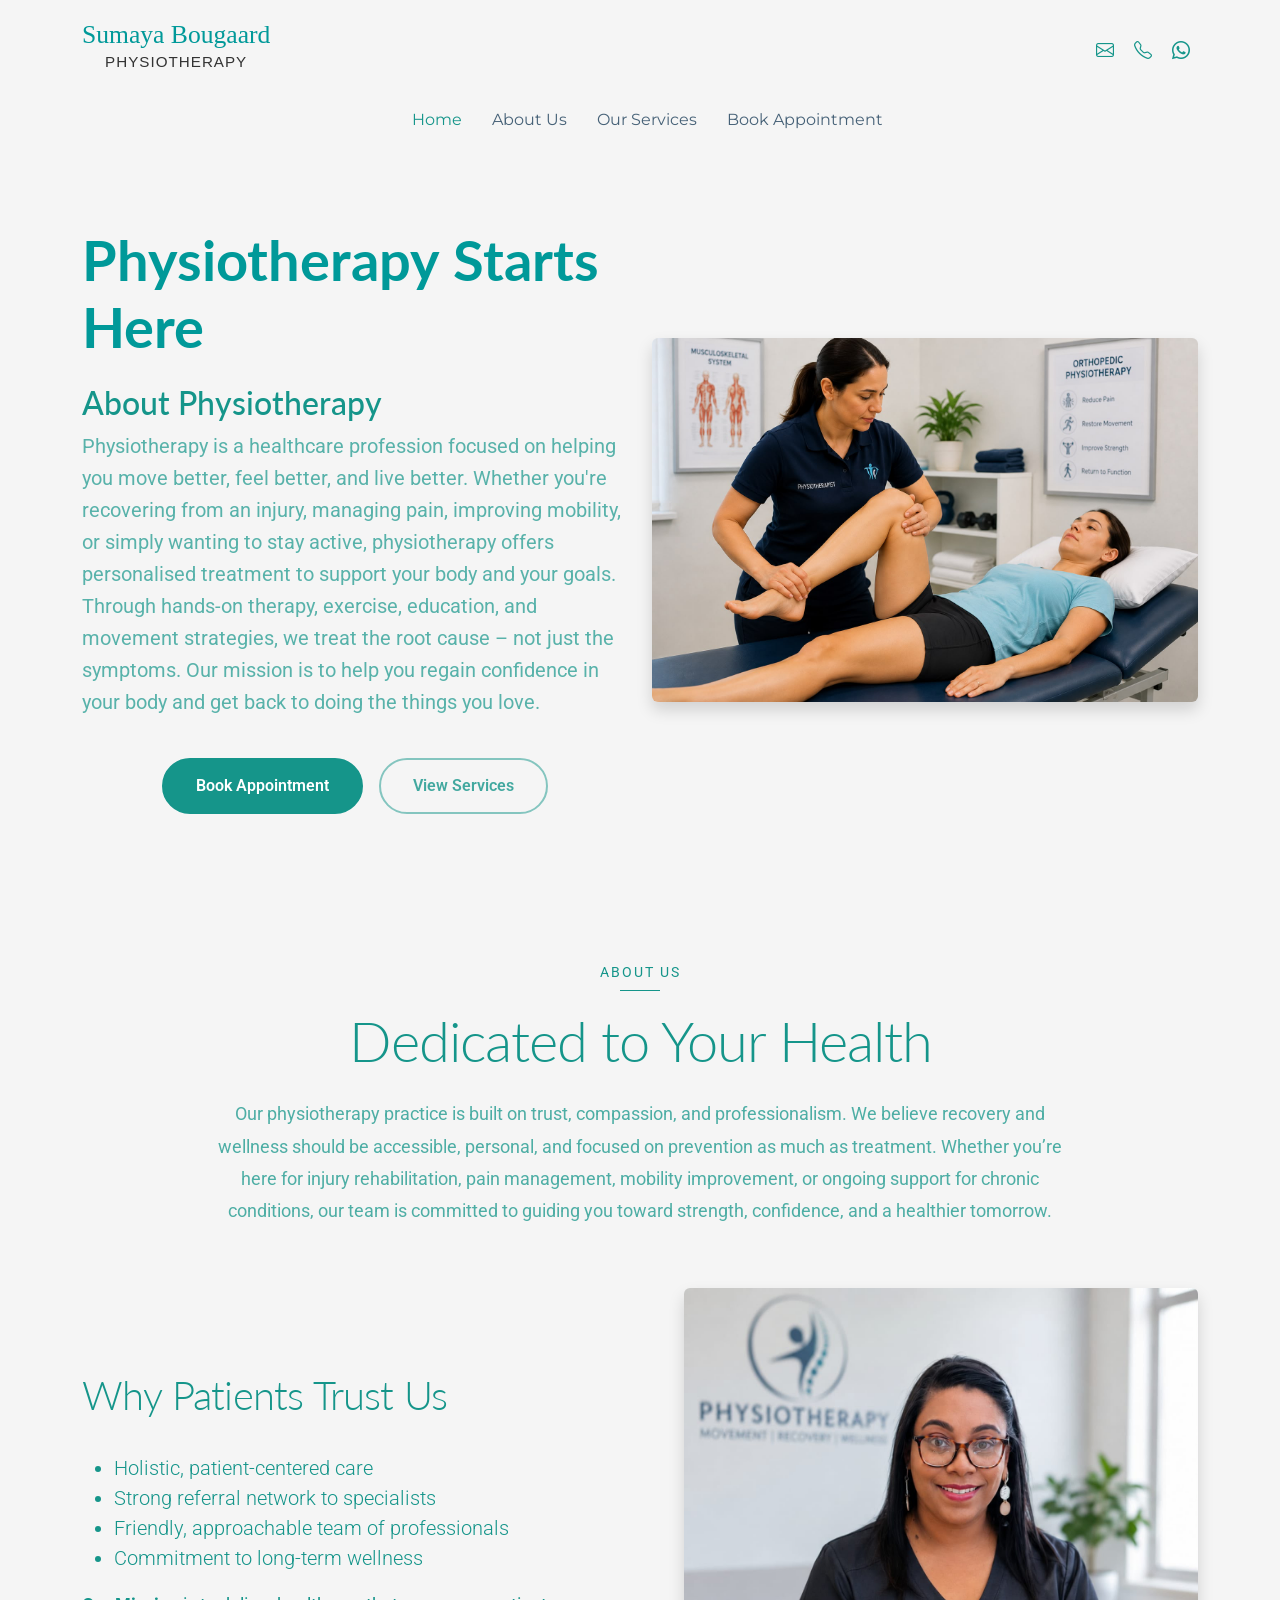
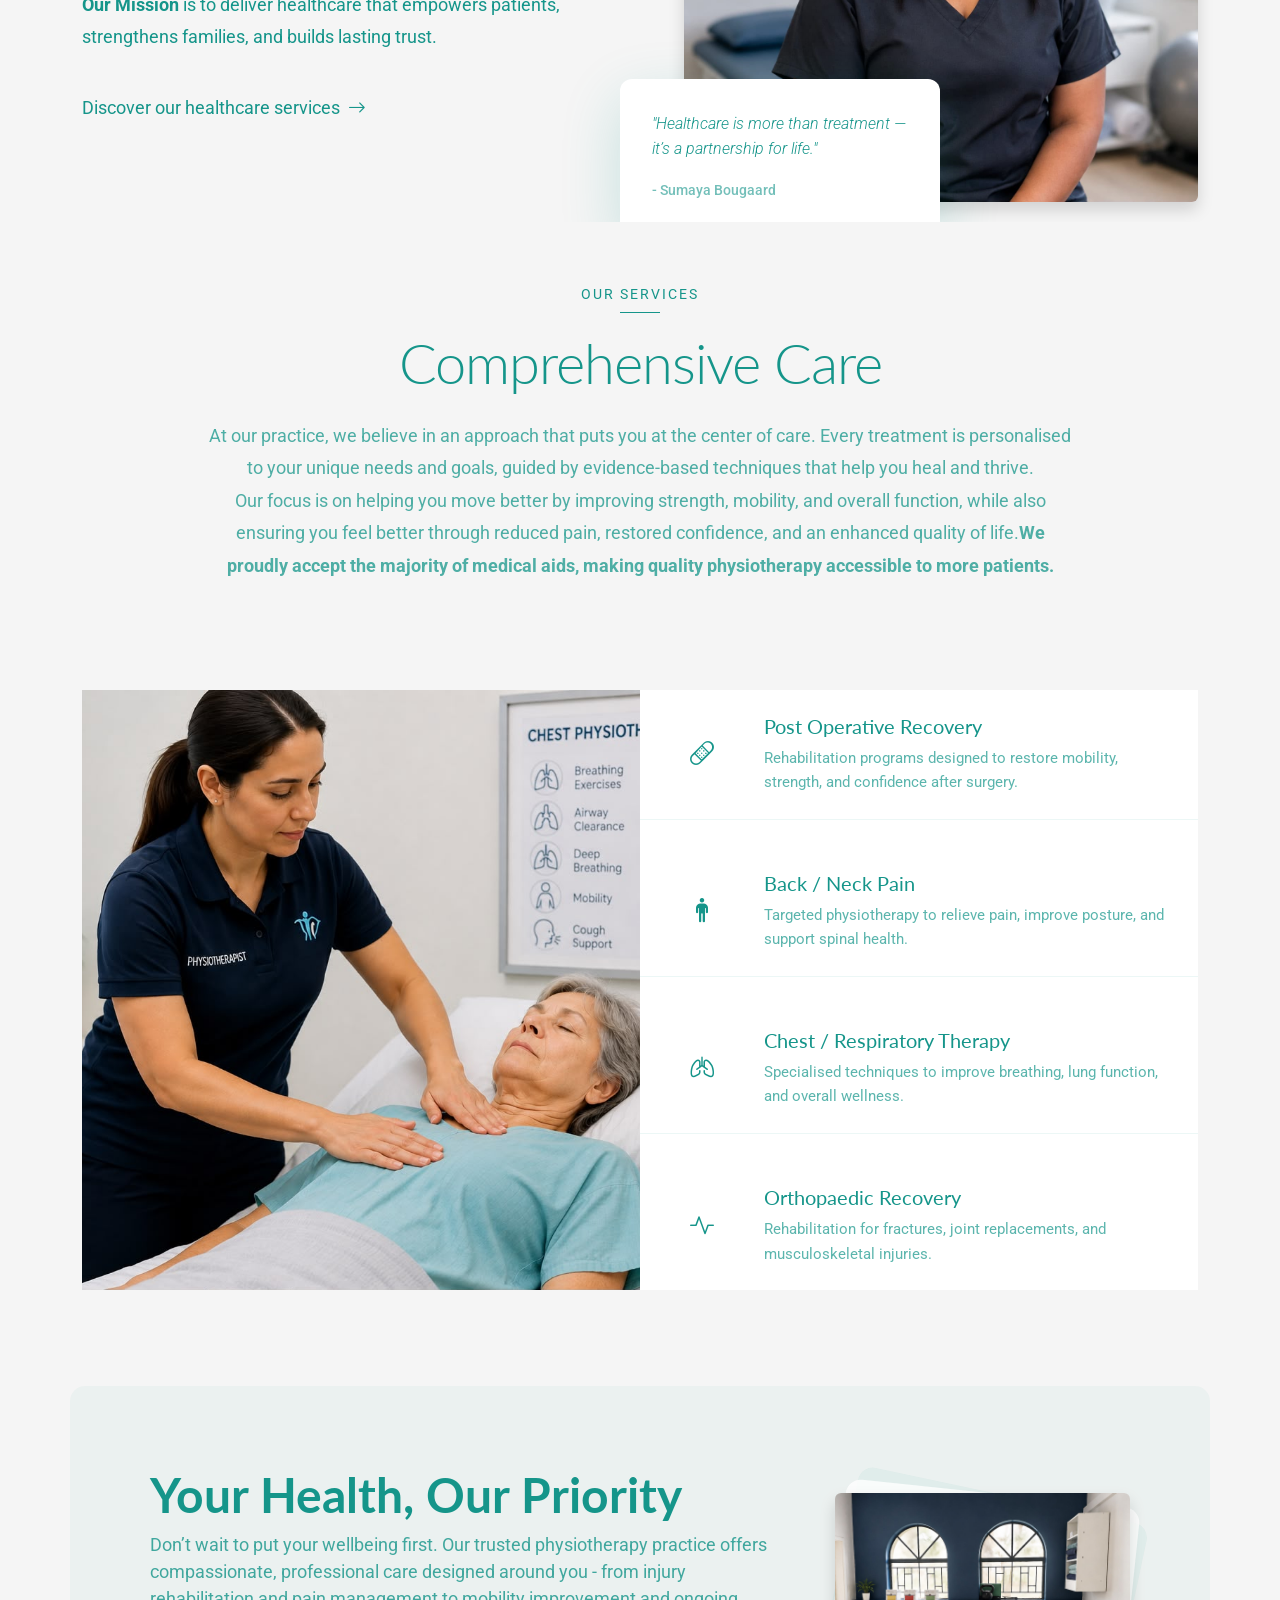
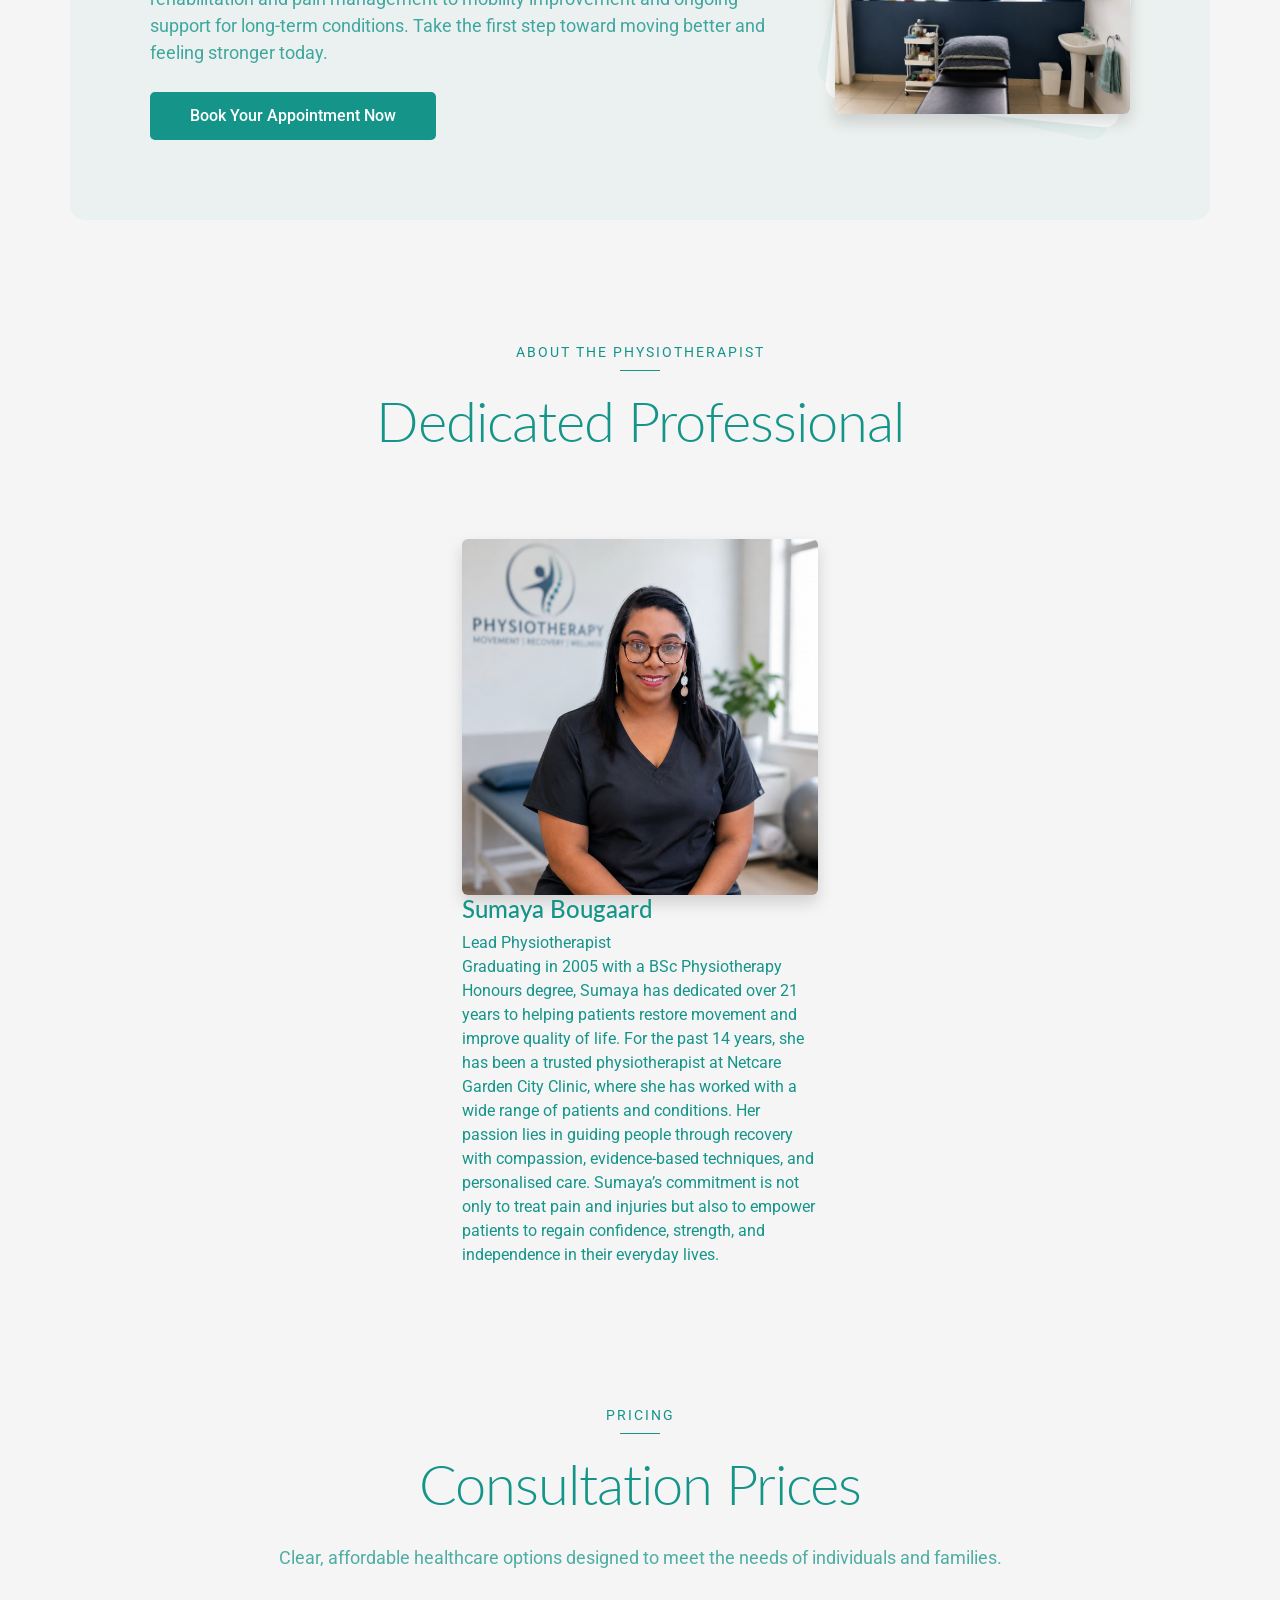
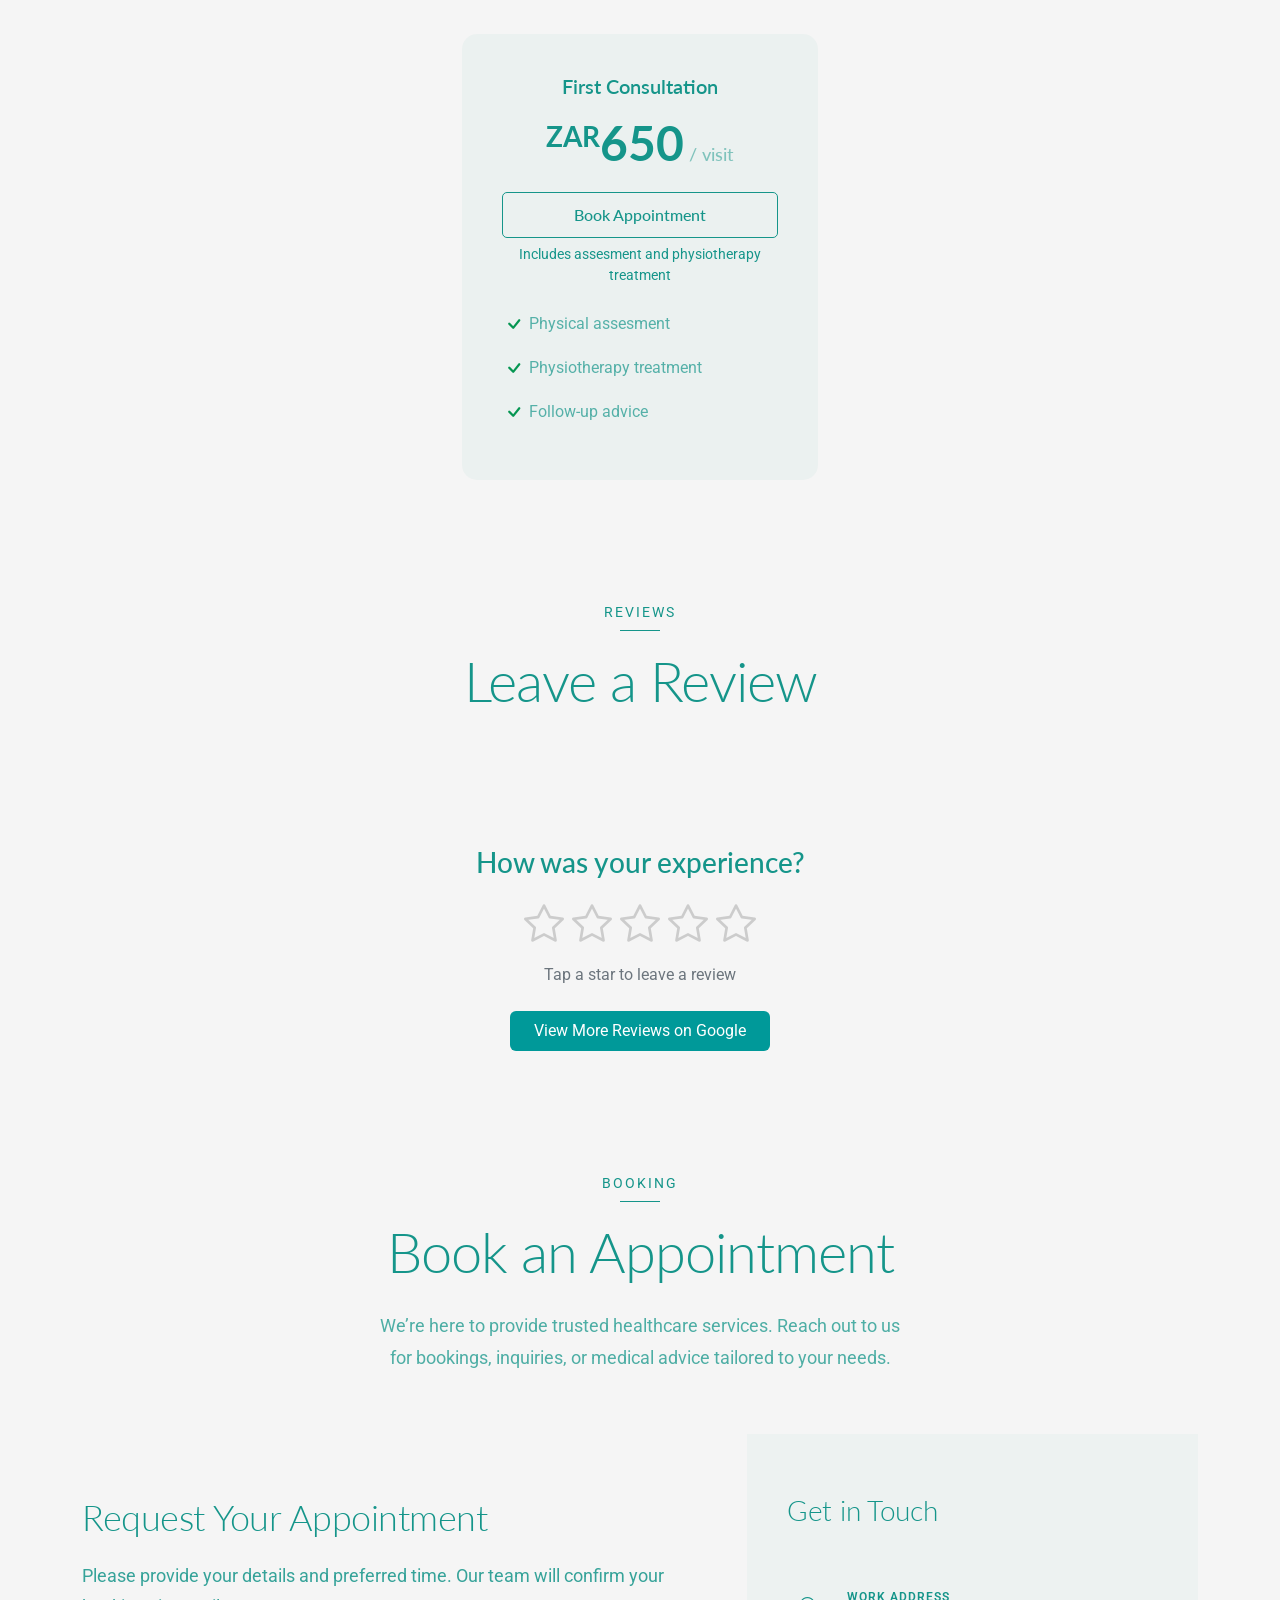
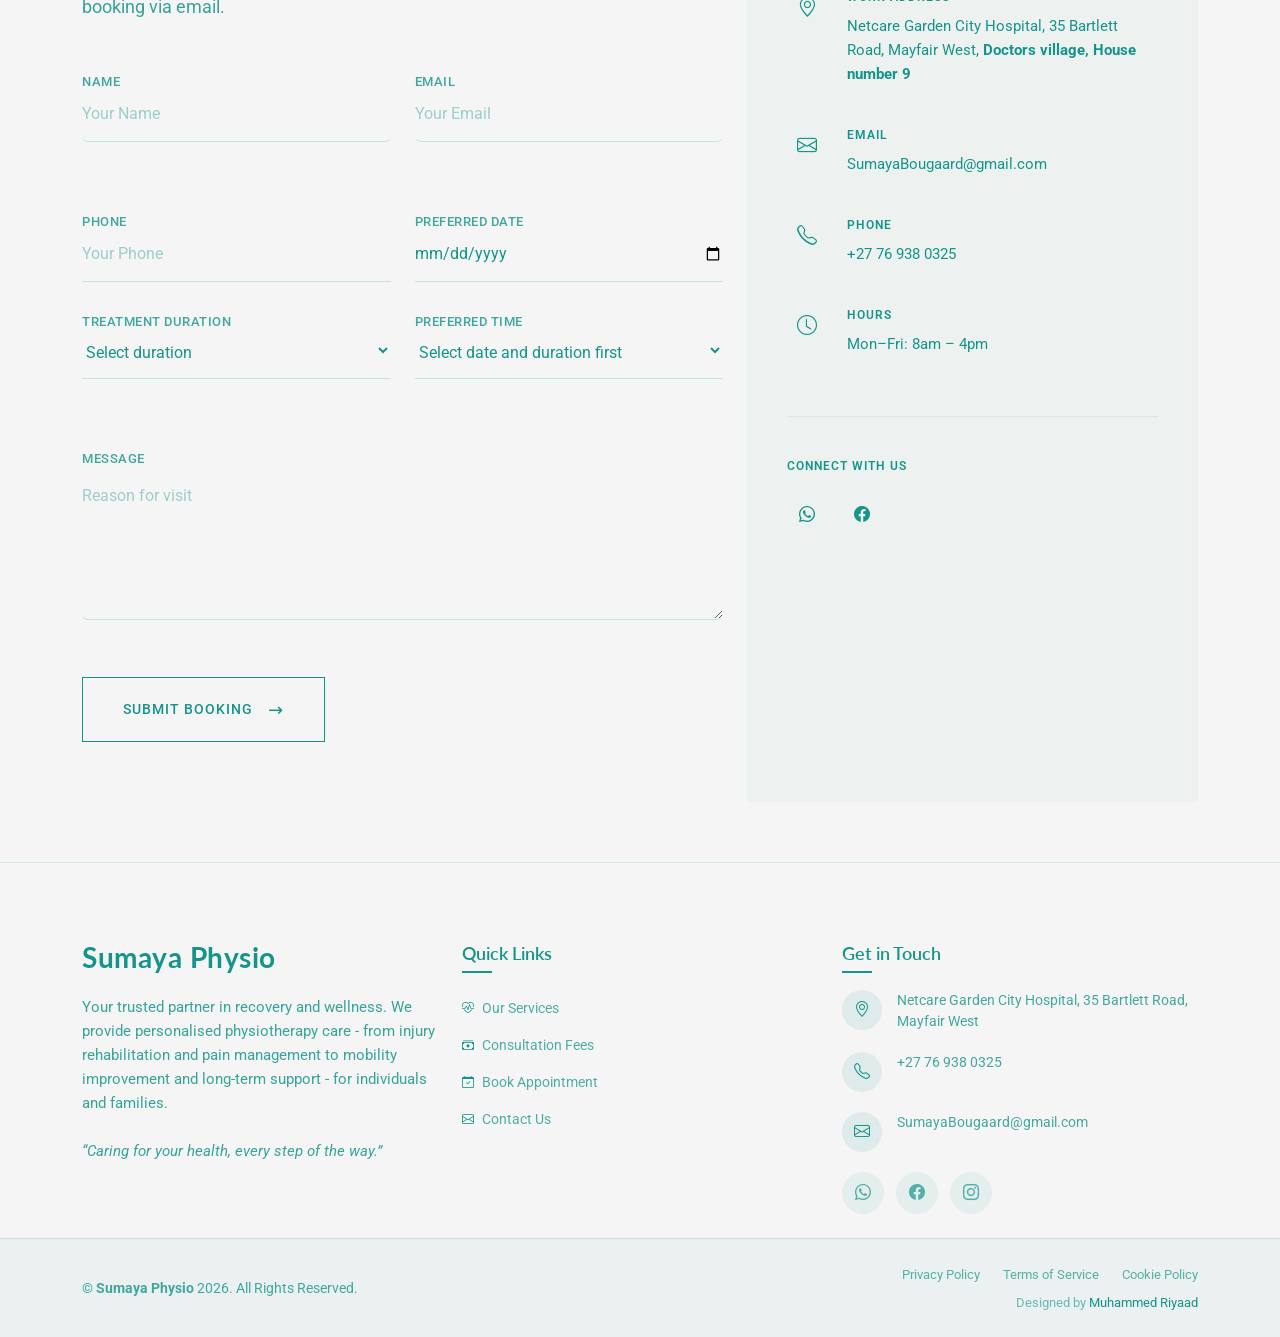
==== index.html @ f57acee6 "updates" ====
<!DOCTYPE html>
<html lang="en">

<head>
  <meta charset="utf-8">
  <meta content="width=device-width, initial-scale=1.0" name="viewport">
  <title>GP Web</title>
  <meta name="description" content="">
  <meta name="keywords" content="">

  <!-- Favicons -->
  <link href="assets/img/sumaya/logo.jpeg" rel="icon">
  <link href="assets/img/sumaya/logo.jpeg" rel="apple-touch-icon">
  <link rel="stylesheet" href="https://cdnjs.cloudflare.com/ajax/libs/font-awesome/5.15.4/css/all.min.css">


  <!-- Fonts -->
  <link href="https://fonts.googleapis.com" rel="preconnect">
  <link href="https://fonts.gstatic.com" rel="preconnect" crossorigin>
  <link href="https://fonts.googleapis.com/css2?family=Roboto:ital,wght@0,100;0,300;0,400;0,500;0,700;0,900;1,100;1,300;1,400;1,500;1,700;1,900&family=Montserrat:ital,wght@0,100;0,200;0,300;0,400;0,500;0,600;0,700;0,800;0,900;1,100;1,200;1,300;1,400;1,500;1,600;1,700;1,800;1,900&family=Lato:ital,wght@0,100;0,300;0,400;0,700;0,900;1,100;1,300;1,400;1,700;1,900&display=swap" rel="stylesheet">

  <!-- Vendor CSS Files -->
  <link href="assets/vendor/bootstrap/css/bootstrap.min.css" rel="stylesheet">
  <link href="assets/vendor/bootstrap-icons/bootstrap-icons.css" rel="stylesheet">
  <link href="assets/vendor/aos/aos.css" rel="stylesheet">
  <link href="assets/vendor/swiper/swiper-bundle.min.css" rel="stylesheet">
  <link href="assets/vendor/glightbox/css/glightbox.min.css" rel="stylesheet">

  <!-- Main CSS File -->
  <link href="assets/css/main.css" rel="stylesheet">

</head>

<body class="index-page">

<header id="header" class="header fixed-top">
  <div class="container-fluid container-xl position-relative">

    <div class="top-row d-flex align-items-center justify-content-between">
      <a href="index.html" class="logo d-flex align-items-center">
        <h1 class="sitename">
     <!-- Added logo text -->
    <div class="text-center mt-3">
      <h2 class="sumaya-name">Sumaya Bougaard</h2>
      <h3 class="sumaya-physio">PHYSIOTHERAPY</h3>
    </div>
</h1>

      </a>
	  
	 

      <div class="d-flex align-items-center">
        <div class="social-links">
          <!-- Replace with relevant GP practice links -->
          <a href="SumayaBougaard@gmail.com" class="email"><i class="bi bi-envelope"></i></a>
          <a href="tel:+27769380325" class="phone"><i class="bi bi-telephone"></i></a>
          <a href="https://wa.me/27769380325?text=Hi!%20I%20would%20like%20to%20book%20an%20appointment." 
             class="whatsapp" target="_blank">
            <i class="bi bi-whatsapp"></i>
          </a>
        </div>
      </div>
    </div>

  </div>

  <div class="nav-wrap">
    <div class="container d-flex justify-content-center position-relative">
      <nav id="navmenu" class="navmenu">
        <ul>
          <li><a href="#hero" class="active">Home</a></li>
          <li><a href="#about">About Us</a></li>
          <li><a href="#services">Our Services</a></li>
          <li><a href="#booking">Book Appointment</a></li>
        </ul>
        <i class="mobile-nav-toggle d-xl-none bi bi-list"></i>
      </nav>
    </div>
  </div>
</header>



  <main class="main">
    <!-- Hero Section -->
<section id="hero" class="hero section light-background">
  <div class="hero-bg">
    <div class="overlay"></div>
  </div>
  <div class="hero-content">
    <div class="container position-relative">
      <div class="row align-items-center">
        
        <!-- Left column: text -->
        <div class="col-lg-6 text-start" data-aos="fade-right" data-aos-delay="100">
          <h1 style="color: #009999">Physiotherapy Starts Here</h1>

          <!-- Mobile-only image, shown right after the heading -->
          <img src="assets/img/sumaya/lepo.jpg" alt="Doctor GP Illustration" class="img-fluid rounded shadow d-lg-none mb-3">

          <h2>About Physiotherapy</h2>
          <p>
            Physiotherapy is a healthcare profession focused on helping you move better, feel better, and live better.
            Whether you're recovering from an injury, managing pain, improving mobility, or simply wanting to stay active, physiotherapy offers personalised treatment to support your body and your goals.
            Through hands-on therapy, exercise, education, and movement strategies, we treat the root cause – not just the symptoms.
            Our mission is to help you regain confidence in your body and get back to doing the things you love.
          </p>
          <div class="hero-buttons mt-4">
            <a href="#booking" class="btn btn-primary">Book Appointment</a>
            <a href="#services" class="btn btn-outline">View Services</a>
          </div>
        </div>
        <!-- Right column: image/illustration (desktop only) -->
        <div class="col-lg-6 text-center d-none d-lg-block" data-aos="fade-left" data-aos-delay="200">
          <img src="assets/img/sumaya/lepo.jpg" alt="Doctor GP Illustration" class="img-fluid rounded shadow">
        </div> 	
      </div>
    </div>
  </div>
</section><!-- /Hero Section -->    <!-- About Section -->
<section id="about" class="about section">

  <!-- Section Title -->
  <div class="container section-title" data-aos="fade-up">
    <span class="subtitle">About Us</span>
    <h2>Dedicated to Your Health</h2>
    <p>
     Our physiotherapy practice is built on trust, compassion, and professionalism.  
We believe recovery and wellness should be accessible, personal, and focused on prevention as much as treatment. 
Whether you’re here for injury rehabilitation, pain management, mobility improvement, or ongoing support for chronic conditions, 
our team is committed to guiding you toward strength, confidence, and a healthier tomorrow.
    </p>
  </div><!-- End Section Title -->

  <div class="container" data-aos="fade-up" data-aos-delay="100">
    <div class="row align-items-center">

      <!-- Left column: content -->
      <div class="col-lg-6" data-aos="fade-right" data-aos-delay="200">
        <div class="content">
          <h2>Why Patients Trust Us</h2>
          <ul class="lead">
            <li>Holistic, patient‑centered care</li>
            <li>Strong referral network to specialists</li>
            <li>Friendly, approachable team of professionals</li>
            <li>Commitment to long‑term wellness</li>
          </ul>
          <p><strong>Our Mission</strong> is to deliver healthcare that empowers patients, strengthens families, and builds lasting trust.</p>
          
          

          <div class="cta-wrapper">
            <a href="#services" class="btn-link">
              Discover our healthcare services
              <i class="bi bi-arrow-right"></i>
            </a>
          </div>
        </div>
      </div>

      <!-- Right column: image/illustration -->
      <div class="col-lg-6" data-aos="fade-left" data-aos-delay="300">
        <div class="image-wrapper">
          <img src="assets/img/sumaya/pic_1.jpeg" alt="Our Medical Team" class="img-fluid rounded shadow">

          <div class="floating-element">
            <div class="quote-content">
              <blockquote>
                "Healthcare is more than treatment — it’s a partnership for life."
              </blockquote>
              <cite>- Sumaya Bougaard</cite>
            </div>
          </div>
        </div>
      </div>

    </div>
  </div>

</section><!-- /About Section -->

    <!-- Services Section -->
<section id="services" class="services section">

   <!-- Section Title -->
  <div class="container section-title" data-aos="fade-up">
    <span class="subtitle">Our Services</span>
    <h2>Comprehensive Care</h2>
    <p>At our practice, we believe in an approach that puts you at the center of care. Every treatment is personalised to your unique needs and goals, guided by evidence‑based techniques that
	help you heal and thrive. Our focus is on helping you move better by improving strength, 
	mobility, and overall function, while also ensuring you feel better through reduced pain, restored confidence, and an enhanced quality of life.<strong>We proudly accept the majority of medical aids, making quality physiotherapy accessible to more patients.</strong></p>
  </div><!-- End Section Title -->

<div class="container" data-aos="fade-up" data-aos-delay="100">

  <div class="services-showcase mt-5">
    <div class="row g-0">
      <!-- Left image -->
      <div class="col-lg-6">
        <div class="featured-service" data-aos="fade-right" data-aos-delay="200">
          <div class="service-image">
            <img src="assets/img/sumaya/pic_5.jpg" alt="Physiotherapy Service" class="img-fluid">
          </div>
        </div>
      </div>

      <!-- Right services list -->
      <div class="col-lg-6">
        <div class="services-list">

          <!-- Post Operative Recovery -->
          <div class="service-item" data-aos="fade-left" data-aos-delay="100">
            <div class="service-icon">
              <i class="bi bi-bandaid"></i>
            </div>
            <div class="service-content">
              <h4>Post Operative Recovery</h4>
              <p>Rehabilitation programs designed to restore mobility, strength, and confidence after surgery.</p>
            </div>
          </div>

          <!-- Back / Neck Pain -->
          <div class="service-item" data-aos="fade-left" data-aos-delay="200">
            <div class="service-icon">
              <i class="bi bi-person-standing"></i>
            </div>
            <div class="service-content">
              <h4>Back / Neck Pain</h4>
              <p>Targeted physiotherapy to relieve pain, improve posture, and support spinal health.</p>
            </div>
          </div>

          <!-- Chest / Respiratory Therapy -->
          <div class="service-item" data-aos="fade-left" data-aos-delay="300">
            <div class="service-icon">
              <i class="bi bi-lungs"></i>
            </div>
            <div class="service-content">
              <h4>Chest / Respiratory Therapy</h4>
              <p>Specialised techniques to improve breathing, lung function, and overall wellness.</p>
            </div>
          </div>

          <!-- Orthopaedic Recovery -->
          <div class="service-item" data-aos="fade-left" data-aos-delay="400">
            <div class="service-icon">
              <!-- Fallback if bi-bone is missing -->
              <i class="bi bi-activity"></i>
            </div>
            <div class="service-content">
              <h4>Orthopaedic Recovery</h4>
              <p>Rehabilitation for fractures, joint replacements, and musculoskeletal injuries.</p>
            </div>
          </div>

        </div>
      </div>
    </div>
  </div>

</div>



	<!-- Call To Action Section -->
<section id="call-to-action" class="call-to-action section">

  <div class="container" data-aos="zoom-out">

    <div class="row g-5">

      <!-- Text Content -->
      <div class="col-lg-8 col-md-6 content d-flex flex-column justify-content-center order-last order-md-first">
        <h3>Your Health, Our Priority</h3>
        <p>
Don’t wait to put your wellbeing first.  
Our trusted physiotherapy practice offers compassionate, professional care designed around you - from injury rehabilitation and pain management to
 mobility improvement and ongoing support for long‑term conditions.
 Take the first step toward moving better and feeling stronger today.        </p>
        <a class="cta-btn align-self-start btn btn-primary btn-lg" href="#booking">
          Book Your Appointment Now
        </a>
      </div>

      <!-- Image -->
      <div class="col-lg-4 col-md-6 order-first order-md-last d-flex align-items-center">
        <div class="img">
          <img src="assets/img/sumaya/pic_3.jpeg" alt="Doctor GP Consultation" class="img-fluid rounded shadow">
        </div>
      </div>

    </div>

  </div>

</section><!-- /Call To Action Section -->




</section><!-- /Services Section -->




<section id="team" class="team section">

  <div class="container section-title" data-aos="fade-up">
    <span class="subtitle">About the Physiotherapist</span>
    <h2>Dedicated Professional</h2>
    <p>
    </p>
  </div><!-- End Section Title -->

  <div class="container" data-aos="fade-up" data-aos-delay="100">
    <div class="row justify-content-center">

      <!-- Team Member -->
      <div class="col-lg-4 col-md-6 d-flex align-items-stretch">
        <div class="member" data-aos="fade-up" data-aos-delay="200">
          <div class="member-img">
            <img src="assets/img/sumaya/pic_1.jpeg" alt="Team Member" class="img-fluid rounded shadow">
          </div>
          <div class="member-info">
            <h4>Sumaya Bougaard</h4>
            <span>Lead Physiotherapist</span>
            <p>
Graduating in 2005 with a BSc Physiotherapy Honours degree, Sumaya has dedicated over 21 years to helping patients restore movement and improve 
quality of life. For the past 14 years, she has been a trusted physiotherapist at Netcare Garden City Clinic, where she has worked with a wide
 range of patients and conditions. Her passion lies in guiding people through recovery with compassion, evidence‑based techniques, and personalised care.
 Sumaya’s commitment is not only to treat pain and 
injuries but also to empower patients to regain confidence, strength, and independence in their everyday lives.            </p>
          </div>
        </div>
      </div><!-- End Team Member -->
	  
	 
    </div>
  </div>

</section><!-- /Team Section -->




    <!-- Pricing Section -->
<section id="pricing" class="pricing section">

  <!-- Section Title -->
  <div class="container section-title" data-aos="fade-up">
    <span class="subtitle">Pricing</span>
    <h2>Consultation Prices</h2>
    <p>Clear, affordable healthcare options designed to meet the needs of individuals and families.</p>
  </div><!-- End Section Title -->

  <div class="container">
   <div class="row gy-4 justify-content-center">

  <!-- General Consultation -->
  <div class="col-lg-4" data-aos="zoom-in" data-aos-delay="100">
    <div class="pricing-item text-center">
      <h3>First Consultation</h3>
      <p class="description"></p>
      <h4><sup>ZAR</sup>650<span> / visit</span></h4>
      <a href="#booking" class="cta-btn">Book Appointment</a>
      <p class="text-center small">Includes assesment and physiotherapy treatment</p>
      <ul class="list-unstyled">
        <li><i class="bi bi-check"></i> Physical assesment</li>
        <li><i class="bi bi-check"></i> Physiotherapy treatment</li>
        <li><i class="bi bi-check"></i> Follow‑up advice</li>
      </ul>
    </div>
  </div><!-- End Pricing Item -->

</div>

  </div>
</section><!-- /Pricing Section -->



<section id="reviews" class="reviews section light-background">
  <div class="container" data-aos="fade-up">

    <div class="container section-title" data-aos="fade-up">
      <span class="subtitle">Reviews</span>
      <h2>Leave a Review</h2>
    </div>

    

    <!-- Star-rating review gate -->
    <div class="review-gate text-center mt-5" id="reviewGate">
      <h3 class="mb-3">How was your experience?</h3>
      <div class="star-rating" id="starRating">
        <i class="bi bi-star" data-value="1"></i>
        <i class="bi bi-star" data-value="2"></i>
        <i class="bi bi-star" data-value="3"></i>
        <i class="bi bi-star" data-value="4"></i>
        <i class="bi bi-star" data-value="5"></i>
      </div>
      <p class="text-secondary mt-2" id="ratingHint">Tap a star to leave a review</p>
    </div>

    <!-- Shown for 1-3 stars: private feedback instead of public Google post -->
    <div class="private-feedback mt-4" id="privateFeedback" style="display:none;">
      <div class="row justify-content-center">
        <div class="col-md-6">
          <p class="text-center mb-3">Sorry to hear that. Please tell us what went wrong so we can make it right:</p>
          <form id="feedbackForm">
            <textarea class="form-control mb-3" rows="4" placeholder="Your feedback..." required></textarea>
            <input type="email" class="form-control mb-3" placeholder="Your email (optional)">
            <div class="text-center">
              <button type="submit" class="btn btn-primary px-4 py-2" style="background-color:#009999; border:none;">
                Send Feedback
              </button>
            </div>
          </form>
        </div>
      </div>
    </div>

    <div class="text-center mt-4">
      <a href="https://g.page/r/CervTDgbBLhAEBM/review" target="_blank" id="googleReviewBtn" class="btn btn-primary px-4 py-2" style="background-color:#009999; border:none;">
        View More Reviews on Google
      </a>
    </div>

  </div>
</section>


    <!-- Contact Section -->
<section id="booking" class="contact section">
  <!-- Section Title -->
  <div class="container section-title" data-aos="fade-up">
    <span class="subtitle">Booking</span>
    <h2>Book an Appointment</h2>
    <p>We’re here to provide trusted healthcare services. Reach out to us for bookings, inquiries, or medical advice tailored to your needs.</p>
  </div><!-- End Section Title -->

  <div class="container" data-aos="fade-up" data-aos-delay="100">
    <div class="row align-items-stretch">
      
      <!-- Contact Form -->
      <div class="col-lg-7 order-lg-1 order-1" data-aos="fade-right" data-aos-delay="200">
        <div class="contact-form-container">
          <div class="form-intro">
            <h2>Request Your Appointment</h2>
            <p>Please provide your details and preferred time. Our team will confirm your booking via email.</p>
          </div>

          <form id="bookingForm" class="php-email-form contact-form">
            <!-- Redirect back to page with success flag -->
            <!-- Honeypot + Captcha -->
			

            <div class="row">
              <div class="col-md-6">
                <div class="form-field">
                  <input type="text" name="name" class="form-input" id="userName" placeholder="Your Name" required>
                  <label for="userName" class="field-label">Name</label>
                </div>
              </div>
              <div class="col-md-6">
                <div class="form-field">
                  <input type="email" name="email" class="form-input" id="userEmail" placeholder="Your Email" required>
                  <label for="userEmail" class="field-label">Email</label>
                </div>
              </div>
            </div>

            <div class="row">
              <div class="col-md-6">
                <div class="form-field">
                  <input type="tel" name="phone" class="form-input" id="userPhone" placeholder="Your Phone">
                  <label for="userPhone" class="field-label">Phone</label>
                </div>
              </div>
             <div class="col-md-6">
  <div class="form-field">
    <input type="date" name="preferred_date" class="form-input" id="preferredDate" required>
    <label for="preferredDate" class="field-label">Preferred Date</label>
  </div>
</div>

<div class="col-md-6">
  <div class="form-field">
    <select name="duration" class="form-input" id="treatmentDuration" required>
      <option value="" disabled selected>Select duration</option>
      <option value="45">45 minutes</option>

    </select>
    <label for="treatmentDuration" class="field-label">Treatment Duration</label>
  </div>
</div>

<div class="col-md-6">
  <div class="form-field">
    <select name="preferred_time" class="form-input" id="preferredTime" required disabled>
      <option value="" disabled selected>Select date and duration first</option>
      <option value="08:00">08:00 AM</option>
      <option value="09:00">09:00 AM</option>
      <option value="10:00">10:00 AM</option>
      <option value="11:00">11:00 AM</option>
      <option value="12:00">12:00 PM</option>
      <option value="13:00">01:00 PM</option>
      <option value="14:00">02:00 PM</option>
      <option value="15:00">03:00 PM</option>
      <option value="16:00">04:00 PM</option>
    </select>
    <label for="preferredTime" class="field-label">Preferred Time</label>
  </div>
</div>
            </div>

            <div class="form-field message-field">
              <textarea name="message" class="form-input message-input" id="userMessage" rows="5" placeholder="Reason for visit" required></textarea>
              <label for="userMessage" class="field-label">Message</label>
            </div>

            <!-- Feedback Messages -->
            <div class="my-3">
              <div class="loading">Loading</div>
              <div class="error-message">Something went wrong, please try again.</div>
              <div class="sent-message">Your booking request has been sent! We'll email you once it's confirmed.</div>
            </div>

            <!-- Submit Button -->
            <button type="submit" class="send-button">
              Submit Booking <span class="button-arrow">→</span>
            </button>
          </form>
        
		</div>
      </div>

      <!-- Contact Sidebar -->
      <div class="col-lg-5 order-lg-2 order-2" data-aos="fade-left" data-aos-delay="300">
        <div class="contact-sidebar">
          <div class="contact-header">
            <h3>Get in Touch</h3>
          </div>

          <div class="contact-methods">
		  
            <a href="https://www.google.com/maps/search/?api=1&query=Netcare+Garden+City+Hospital,+35+Bartlett+Road,+Mayfair+West" 
   target="_blank" 
   class="contact-method" 
   data-aos="fade-in" 
   data-aos-delay="350">
  <div class="contact-icon"><i class="bi bi-geo-alt"></i></div>
  <div class="contact-details">
    <span class="method-label">Work Address</span>
    <p>Netcare Garden City Hospital, 35 Bartlett Road, Mayfair West,<strong> Doctors village, House number 9</strong></p>
  </div>
</a>

			
			

			

            <a href="SumayaBougaard@gmail.com" class="contact-method-email" data-aos="fade-in" data-aos-delay="400">
  <div class="contact-icon"><i class="bi bi-envelope"></i></div>
  <div class="contact-details">
    <span class="method-label">Email</span>
    <p>SumayaBougaard@gmail.com</p>
  </div>
</a>


            <a href="tel:+27769380325" class="contact-method" data-aos="fade-in" data-aos-delay="450">
  <div class="contact-icon"><i class="bi bi-telephone"></i></div>
  <div class="contact-details">
    <span class="method-label">Phone</span>
    <p>+27 76 938 0325</p>
  </div>
</a>


            <div class="contact-method" data-aos="fade-in" data-aos-delay="500">
              <div class="contact-icon"><i class="bi bi-clock"></i></div>
              <div class="contact-details">
                <span class="method-label">Hours</span>
                <p>Mon–Fri: 8am – 4pm</p>
              </div>
            </div>
          </div>

          <div class="connect-section" data-aos="fade-up" data-aos-delay="550">
            <span class="connect-label">Connect with us</span>
            <div class="social-links">
              <a href="https://wa.me/27769380325?text=Hi!%20I%20would%20like%20to%20book%20an%20appointment." target="_blank" class="social-link">
                <i class="bi bi-whatsapp"></i>
              </a>
              <a href="https://www.facebook.com/yourclinic" class="social-link">
                <i class="bi bi-facebook"></i>
              </a>
            </div>
          </div>
        </div>
      </div>

    </div>
  </div>
</section><!-- /Contact Section -->

</main>

<footer id="footer" class="footer light-background">

  <div class="container">
    <div class="row gy-5">

      <!-- Clinic Overview -->
      <div class="col-lg-4">
        <div class="footer-content">
          <a href="index.html" class="logo d-flex align-items-center mb-4">
            <span class="sitename">Sumaya Physio</span>
          </a>
          <p class="mb-4">
Your trusted partner in recovery and wellness.  
We provide personalised physiotherapy care - from injury rehabilitation and pain management to mobility improvement and long‑term support - for individuals and families.          </p>
          <div class="footer-tagline mt-3">
            <p><em>“Caring for your health, every step of the way.”</em></p>
          </div>
        </div>
      </div>

      <!-- Quick Links -->
      <div class="col-lg-4">
        <div class="footer-links">
          <h4>Quick Links</h4>
          <ul>
            <li><a href="#services"><i class="bi bi-heart-pulse"></i> Our Services</a></li>
            <li><a href="#pricing"><i class="bi bi-cash-stack"></i> Consultation Fees</a></li>
            <li><a href="#booking"><i class="bi bi-calendar-check"></i> Book Appointment</a></li>
            <li><a href="SumayaBougaard@gmail.com" class="email"><i class="bi bi-envelope"></i> Contact Us</a></li>
          </ul>
        </div>
      </div>

      <!-- Contact Info -->
      <div class="col-lg-4">
        <div class="footer-contact">
          <h4>Get in Touch</h4>
          <a href="https://www.google.com/maps/search/?api=1&query=Netcare+Garden+City+Hospital,+35+Bartlett+Road,+Mayfair+West" 
   target="_blank" 
   class="contact-item" 
   data-aos="fade-in" 
   data-aos-delay="350">
  <div class="contact-icon"><i class="bi bi-geo-alt"></i></div>
  <div class="contact-info">
    <p>Netcare Garden City Hospital, 35 Bartlett Road, Mayfair West</p>
  </div>
</a>



          <a href="tel:+27769380325" class="contact-item" data-aos="fade-in" data-aos-delay="450">
  <div class="contact-icon"><i class="bi bi-telephone"></i></div>
  <div class="contact-info"><p>+27 76 938 0325</p></div>
</a>

          <a href="SumayaBougaard@gmail.com" class="contact-item-email">
            <div class="contact-icon"><i class="bi bi-envelope"></i></div>
            <div class="contact-info"><p>SumayaBougaard@gmail.com</p></div>
          </a>
          <div class="social-links mt-3">
            <a href="https://wa.me/27769380325?text=Hi!%20I%20would%20like%20to%20book%20an%20appointment." target="_blank"><i class="bi bi-whatsapp"></i></a>
            <a href="https://www.facebook.com/doctor-gp" target="_blank"><i class="bi bi-facebook"></i></a>
            <a href="https://www.instagram.com/doctor-gp" target="_blank"><i class="bi bi-instagram"></i></a>
          </div>
        </div>
      </div>

    </div>
  </div>

  <!-- Footer Bottom -->
  <div class="footer-bottom mt-4">
    <div class="container">
      <div class="row align-items-center">
        <div class="col-lg-6 text-start">
          <div class="copyright">
            <p>© <strong>Sumaya Physio</strong> 2026. All Rights Reserved.</p>
          </div>
        </div>
        <div class="col-lg-6 text-end">
          <div class="footer-bottom-links">
            <a href="#">Privacy Policy</a>
            <a href="#">Terms of Service</a>
            <a href="#">Cookie Policy</a>
          </div>
          <div class="credits mt-2">
            Designed by <a href="https://moeriyaad.github.io/MoeRiyaad_Portfolio/index.html">Muhammed Riyaad</a>
          </div>
        </div>
      </div>
    </div>
  </div>

</footer><!-- /Footer -->

 <script>
 //grey out booked options
async function checkAvailability() {
  const selectedDate = document.getElementById("preferredDate").value;
  const durationValue = document.getElementById("treatmentDuration").value;
  const timeSelect = document.getElementById("preferredTime");
  const APPS_SCRIPT_URL = "https://script.google.com/macros/s/AKfycbyRDJTd5WxjEblAewnCu9n2CcniI9_uhuT_2rGxKsD2daAtnIVnMpQMHo9ZXv93dR4utA/exec";

  if (!selectedDate || !durationValue) {
    timeSelect.disabled = true;
    return;
  }

  const duration = parseInt(durationValue);

  // Lock the dropdown and show a loading state while we fetch
  timeSelect.disabled = true;
  const originalFirstOption = timeSelect.options[0];
  const loadingText = originalFirstOption.textContent;
  originalFirstOption.textContent = "Checking availability...";

  Array.from(timeSelect.options).forEach(opt => {
    opt.disabled = false;
    opt.textContent = opt.textContent.replace(" (Booked)", "");
  });

  try {
    const res = await fetch(`${APPS_SCRIPT_URL}?date=${selectedDate}`);
    const data = await res.json();
    const ranges = data.bookedRanges || [];

    Array.from(timeSelect.options).forEach(opt => {
      if (!opt.value) return;
      const slotStart = toMinutes(opt.value);
      const slotEnd = slotStart + duration;

      const overlaps = ranges.some(r => {
        const bookedStart = toMinutes(r.start);
        const bookedEnd = toMinutes(r.end);
        return slotStart < bookedEnd && slotEnd > bookedStart;
      });

      if (overlaps) {
        opt.disabled = true;
        opt.textContent += " (Booked)";
      }
    });
  } catch (err) {
    console.warn("Could not check availability:", err);
  } finally {
    originalFirstOption.textContent = loadingText; // restore placeholder text
    timeSelect.disabled = false; // unlock now that we know the real state
  }
}

function toMinutes(hhmm) {
  const [h, m] = hhmm.split(":").map(Number);
  return h * 60 + m;
}

document.getElementById("preferredDate").addEventListener("change", checkAvailability);
document.getElementById("treatmentDuration").addEventListener("change", checkAvailability);


 //google calendar
document.getElementById("bookingForm").addEventListener("submit", async function (e) {
  e.preventDefault();
  const form = this;
  const loadingEl = form.querySelector(".loading");
  const errorEl = form.querySelector(".error-message");
  const sentEl = form.querySelector(".sent-message");
  const submitBtn = form.querySelector(".send-button");

  [loadingEl, errorEl, sentEl].forEach(el => el.style.setProperty("display", "none", "important"));
  loadingEl.style.setProperty("display", "block", "important");
  submitBtn.disabled = true;

  const payload = {
    name: form.querySelector("[name=name]").value,
    email: form.querySelector("[name=email]").value,
    phone: form.querySelector("[name=phone]").value,
    date: form.querySelector("[name=preferred_date]").value,
    time: form.querySelector("[name=preferred_time]").value,
    duration: form.querySelector("[name=duration]").value,
    notes: form.querySelector("[name=message]").value
  };

  // PASTE your correct, current Web app deployment URL here
  const APPS_SCRIPT_URL = "https://script.google.com/macros/s/AKfycbyRDJTd5WxjEblAewnCu9n2CcniI9_uhuT_2rGxKsD2daAtnIVnMpQMHo9ZXv93dR4utA/exec";

  try {
    await fetch(APPS_SCRIPT_URL, {
      method: "POST",
      mode: "no-cors",
      body: JSON.stringify(payload),
      headers: { "Content-Type": "text/plain" }
    });

    loadingEl.style.setProperty("display", "none", "important");
    sentEl.style.setProperty("display", "block", "important");
    form.reset();
  } catch (err) {
    loadingEl.style.setProperty("display", "none", "important");
    errorEl.style.setProperty("display", "block", "important");
  } finally {
    submitBtn.disabled = false;
  }
});

 
 
document.addEventListener("DOMContentLoaded", function() {
  const form = document.querySelector(".php-email-form");
  const loading = form.querySelector(".loading");
  const errorMessage = form.querySelector(".error-message");
  const sentMessage = form.querySelector(".sent-message");

  form.addEventListener("submit", function() {
    loading.classList.add("d-block");
  });

  // After redirect back from FormSubmit
  const params = new URLSearchParams(window.location.search);
  if (params.has("success")) {
    loading.classList.remove("d-block");
    sentMessage.classList.add("d-block");
  }
  if (params.has("error")) {
    loading.classList.remove("d-block");
    errorMessage.classList.add("d-block");
  }
});
</script>

 <a href="#" id="scroll-top" class="scroll-top d-flex align-items-center justify-content-center"><i class="bi bi-arrow-up-short"></i></a>

  <!-- Preloader -->
  <div id="preloader"></div>

  <!-- Vendor JS Files -->
  <script src="assets/vendor/bootstrap/js/bootstrap.bundle.min.js"></script>
  <script src="assets/vendor/aos/aos.js"></script>
  <script src="assets/vendor/purecounter/purecounter_vanilla.js"></script>
  <script src="assets/vendor/swiper/swiper-bundle.min.js"></script>
  <script src="assets/vendor/imagesloaded/imagesloaded.pkgd.min.js"></script>
  <script src="assets/vendor/isotope-layout/isotope.pkgd.min.js"></script>
  <script src="assets/vendor/glightbox/js/glightbox.min.js"></script>

  <!-- Main JS File -->
  <script src="assets/js/main.js"></script>

</body>

</html>
---- assets/css/main.css ----
/**
* Template Name: Doctor GP Theme
* Updated: Aug 2026
* Author: Muhammed Riyaad
*/

/*--------------------------------------------------------------
# Font & Color Variables
--------------------------------------------------------------*/
/* Chrome, Edge, Safari */
::-webkit-scrollbar {
  width: 8px;               /* scrollbar width */
}

::-webkit-scrollbar-track {
  background: #f1f1f1;       /* track color */
  border-radius: 4px;
}

::-webkit-scrollbar-thumb {
  background: #009999;       /* thumb color */
  border-radius: 4px;
}

::-webkit-scrollbar-thumb:hover {
  background: #007777;       /* hover effect */
}

/* Firefox */
* {
  scrollbar-width: thin;     /* "auto" or "thin" */
  scrollbar-color: #009999 #f1f1f1; /* thumb color, track color */
}

/* Mobile scrollbar styling */
@media (max-width: 768px) {
  /* Chrome, Edge, Safari (WebKit) */
  ::-webkit-scrollbar {
    width: 6px;              /* thinner scrollbar for mobile */
    height: 6px;             /* horizontal scrollbar height */
  }

  ::-webkit-scrollbar-track {
    background: transparent; /* keep it clean */
  }

  ::-webkit-scrollbar-thumb {
    background: var(--accent-color); /* match your theme */
    border-radius: 4px;
  }

  ::-webkit-scrollbar-thumb:hover {
    background: var(--nav-color);    /* subtle hover effect */
  }

  /* Firefox (mobile + desktop) */
  * {
    scrollbar-width: thin;
    scrollbar-color: var(--accent-color) transparent;
  }
}

.member-img img {
  transition: transform 0.4s ease;
}

.member-img:hover img {
  animation: zoomPulse 0.8s forwards;
}

@keyframes zoomPulse {
  0% { transform: scale(1); }
  50% { transform: scale(1.08); }
  100% { transform: scale(1); }
}


:root {
  --default-font: "Roboto", system-ui, -apple-system, "Segoe UI", Roboto, "Helvetica Neue", Arial, sans-serif;
  --heading-font: "Lato", sans-serif;
  --nav-font: "Montserrat", sans-serif;
}

/* Global Colors */
:root { 
  --background-color: #f5f5f5; /* clean clinical background */
  --default-color: #15958a;    /* dark navy text */
  --heading-color: #15958a;    /* medical blue headings */
  --accent-color: #15958a;     /* primary medical blue */
  --surface-color: #ffffff;    /* white cards/sections */
  --contrast-color: #ffffff;   /* text on blue buttons */
}

/* Nav Menu Colors */
:root {
  --nav-color: rgba(26, 60, 87, 0.8);
  --nav-hover-color: #15958a; /* health green hover */
  --nav-mobile-background-color: #ffffff;
  --nav-dropdown-background-color: #ffffff;
  --nav-dropdown-color: #1a3c57;
  --nav-dropdown-hover-color: #2a9df4;
}

/* Background Presets */
.light-background {
  --background-color: #f5f5f5;
  --surface-color: #ffffff;
}

.dark-background {
  --background-color: #1a3c57;
  --default-color: #ffffff;
  --heading-color: #15958a;
  --surface-color: #2a9df4;
  --contrast-color: #ffffff;
}

/* Smooth scroll */
:root {
  scroll-behavior: smooth;
}

/* Default header background */
.header {
  background-color: #ffffff; /* white background */
  transition: background-color 0.3s ease;
}

/* When scrolling down */
.header.scrolled {
  background-color: #f5f5f5; /* light grey or soft tone */
}

/* Logo text styling */
.sumaya-name {
  font-family: 'Brush Script MT', cursive;
  color: #009999;
  font-size: 36px;
  margin-bottom: 0;
}
.sumaya-physio {
  font-family: 'Helvetica', sans-serif;
  color: #333;
  font-size: 20px;
  letter-spacing: 2px;
  margin-top: 0;
}


/*--------------------------------------------------------------
# General Styling & Shared Classes
--------------------------------------------------------------*/
body {
  color: var(--default-color);
  background-color: var(--background-color);
  font-family: var(--default-font);
}

a {
  color: var(--accent-color);
  text-decoration: none;
  transition: 0.3s;
}

a:hover {
  color: #4caf50;
  text-decoration: none;
}

h1, h2, h3, h4, h5, h6 {
  color: var(--heading-color);
  font-family: var(--heading-font);
}

/*--------------------------------------------------------------
# Buttons
--------------------------------------------------------------*/
.btn-primary {
  background-color: #2a9df4;
  color: #fff;
  border: none;
  border-radius: 6px;
}

.btn-primary:hover {
  background-color: #4caf50;
}

.btn-outline {
  border: 2px solid #2a9df4;
  color: #1a3c57;
}

.btn-outline:hover {
  border-color: #4caf50;
  color: #4caf50;
}

/*--------------------------------------------------------------
# Forms
--------------------------------------------------------------*/
input[type=text],
input[type=email],
textarea {
  border: 1px solid #ccc;
  border-radius: 6px;
  padding: 10px;
  font-size: 16px;
  color: #1a3c57;
  background-color: #fff;
}

input:focus, textarea:focus {
  border-color: #2a9df4;
  outline: none;
  box-shadow: 0 0 5px rgba(42, 157, 244, 0.4);
}

::placeholder {
  color: #999;
}

/*--------------------------------------------------------------
# Hero Section
--------------------------------------------------------------*/
.hero {
  padding: 120px 0 60px 0;
  min-height: 100vh;
  display: flex;
  align-items: center;
  position: relative;
}

.hero .video-overlay {
  background: rgba(42, 157, 244, 0.3); /* soft medical blue overlay */
}

.hero h1 {
  color: #2a9df4;
  font-weight: 700;
}

.hero p {
  color: #1a3c57;
}

/* Default desktop/tablet layout stays side by side */
.hero .row {
  display: flex;
  flex-wrap: wrap;
}


/*--------------------------------------------------------------
# About Section
--------------------------------------------------------------*/
.about {
  background-color: #f5f5f5;
}

.about .stats-wrapper .stat-item .number {
  color: #2a9df4;
}

.about .stats-wrapper .stat-item .plus {
  color: #4caf50;
}

/*--------------------------------------------------------------
# Footer
--------------------------------------------------------------*/
.footer {
  background: #1a3c57;
  color: #fff;
  padding: 60px 20px;
}

.footer a {
  color: #2a9df4;
}

.footer a:hover {
  color: #4caf50;
}

.footer .footer-bottom {
  background-color: #2a9df4;
  padding: 20px;
}

.footer .footer-tagline {
  font-style: italic;
  color: #e0e0e0;
}
/* PHP Email Form Messages
------------------------------*/
.php-email-form .error-message {
  display: none;
  background: #df1529;
  color: #ffffff;
  text-align: left;
  padding: 15px;
  margin-bottom: 24px;
  font-weight: 600;
}

.php-email-form .sent-message {
  display: none;
  color: #ffffff;
  background: #059652;
  text-align: center;
  padding: 15px;
  margin-bottom: 24px;
  font-weight: 600;
}

.php-email-form .loading {
  display: none;
  background: var(--surface-color);
  text-align: center;
  padding: 15px;
  margin-bottom: 24px;
}

.php-email-form .loading:before {
  content: "";
  display: inline-block;
  border-radius: 50%;
  width: 24px;
  height: 24px;
  margin: 0 10px -6px 0;
  border: 3px solid var(--accent-color);
  border-top-color: var(--surface-color);
  animation: php-email-form-loading 1s linear infinite;
}

@keyframes php-email-form-loading {
  0% {
    transform: rotate(0deg);
  }

  100% {
    transform: rotate(360deg);
  }
}

/*--------------------------------------------------------------
# Global Header
--------------------------------------------------------------*/
.header {
  --background-color: rgba(255, 255, 255, 0);
  --default-color: #ffffff;
  --heading-color: #ffffff;
  color: var(--default-color);
  background-color: var(--background-color);
  transition: all 0.5s;
  z-index: 997;
  padding: 20px 0 0 0;
}

.header .top-row {
  padding-bottom: 10px;
}

.header .top-row .logo {
  text-decoration: none;
}

.header .top-row .logo img {
  max-height: 40px;
  margin-right: 10px;
}

.header .top-row .logo .sitename img {
  /* 1. Enlarge the image */
  width: 65px;  /* Adjust this to your preferred size */
  height: 65px; /* Keeping width and height the same makes it a perfect square */
  
  /* 2. Create the rounded square look */
  border-radius: 12px; /* Adjust this: higher = rounder, lower = sharper */
  
  /* 3. Make sure the image fills the square properly */
  object-fit: cover;
  
  /* Optional: keeps the logo crisp */
  display: block; 
}

.header .social-links a {
  color: "f5f5f5";
  padding: 0 8px;
  display: inline-block;
  font-size: 18px;
  transition: 0.3s;
}

.header .social-links a:hover {
  color: var(--accent-color);
}

@media (max-width: 1200px) {
  .header .social-links {
    padding-right: 40px;
  }
  
   header.header {
    flex-direction: column;   /* stack logo + icons vertically */
    align-items: center;
    text-align: center;
  }

  header.header .sitename {
    font-size: 1.25rem;       /* smaller logo text */
    margin-bottom: 0.5rem;    /* space below logo */
  }

  header.header .social-links {
    margin-bottom: 1rem;      /* breathing room below icons */
    justify-content: center;
  }

  .page-heading {
    font-size: 1.4rem;        /* shrink heading for mobile */
    line-height: 1.3;
    margin-top: 1rem;         /* clear space above heading */
    text-align: center;
  }


.header .nav-wrap {
  background-color: color-mix(in srgb, var(--default-color), transparent 92%);
  margin-top: -20px;
  display: flex;
  justify-content: center;
}

.header .mobile-nav-toggle {
  position: fixed;
  top: 20px;
  right: 5px;
}
}

/* Global Header on Scroll
------------------------------*/
.scrolled .header {
  --background-color: rgba(250, 250, 250, 0.85);
}

/*--------------------------------------------------------------
# Navigation Menu
--------------------------------------------------------------*/
/* Navmenu - Desktop */
@media (min-width: 1200px) {
  .navmenu {
    padding: 0;
  }

  .navmenu ul {
    margin: 0;
    padding: 0;
    display: flex;
    list-style: none;
    align-items: center;
  }

  .navmenu li {
    position: relative;
  }

  .navmenu a,
  .navmenu a:focus {
    color: var(--nav-color);
    padding: 18px 15px;
    font-size: 16px;
    font-family: var(--nav-font);
    font-weight: 400;
    display: flex;
    align-items: center;
    justify-content: space-between;
    white-space: nowrap;
    transition: 0.3s;
  }

  .navmenu a i,
  .navmenu a:focus i {
    font-size: 12px;
    line-height: 0;
    margin-left: 5px;
    transition: 0.3s;
  }

  .navmenu li:last-child a {
    padding-right: 0;
  }

  .navmenu li:hover>a,
  .navmenu .active,
  .navmenu .active:focus {
    color: var(--nav-hover-color);
  }

  .navmenu .dropdown ul {
    margin: 0;
    padding: 10px 0;
    background: var(--nav-dropdown-background-color);
    display: block;
    position: absolute;
    visibility: hidden;
    left: 14px;
    top: 130%;
    opacity: 0;
    transition: 0.3s;
    border-radius: 4px;
    z-index: 99;
    box-shadow: 0px 0px 30px rgba(0, 0, 0, 0.1);
  }

  .navmenu .dropdown ul li {
    min-width: 200px;
  }

  .navmenu .dropdown ul a {
    padding: 10px 20px;
    font-size: 15px;
    text-transform: none;
    color: var(--nav-dropdown-color);
  }

  .navmenu .dropdown ul a i {
    font-size: 12px;
  }

  .navmenu .dropdown ul a:hover,
  .navmenu .dropdown ul .active:hover,
  .navmenu .dropdown ul li:hover>a {
    color: var(--nav-dropdown-hover-color);
  }

  .navmenu .dropdown:hover>ul {
    opacity: 1;
    top: 100%;
    visibility: visible;
  }

  .navmenu .dropdown .dropdown ul {
    top: 0;
    left: -90%;
    visibility: hidden;
  }

  .navmenu .dropdown .dropdown:hover>ul {
    opacity: 1;
    top: 0;
    left: -100%;
    visibility: visible;
  }
}

/* Navmenu - Mobile */
@media (max-width: 1199px) {
  .navmenu ul {
    display: block;              /* always in DOM, controlled by transform */
    list-style: none;
    position: fixed;
    top: 0;
    right: 0;
    bottom: 0;
    width: min(78vw, 320px);     /* adapts to any phone width, caps on tablets */
    inset: auto;                 /* override the old inset shorthand */
    margin: 0;
    padding: 80px 0 20px;
    border-radius: 0;
    background-color: #0d1b1e;   /* match your dark header bg */
    border-left: 1px solid rgba(0, 153, 153, 0.25);
    overflow-y: auto;
    transform: translateX(100%);
    transition: transform 0.35s ease;
    z-index: 9998;
    box-shadow: -8px 0 24px rgba(0, 0, 0, 0.35);
  }

  .mobile-nav-active .navmenu ul {
    transform: translateX(0);    /* slides in from the right */
  }

  /* dark overlay behind the panel */
  .mobile-nav-active .navmenu::before {
    content: "";
    position: fixed;
    inset: 0;
    background: rgba(0, 0, 0, 0.55);
    z-index: 9997;
  }

  .navmenu a,
  .navmenu a:focus {
    color: #e8f6f6;
    padding: 14px 24px;
    font-size: 16px;
    font-weight: 500;
    display: flex;
    align-items: center;
    justify-content: space-between;
    border-bottom: 1px solid rgba(255, 255, 255, 0.06);
  }

  .navmenu a:hover,
  .navmenu .active,
  .navmenu .active:focus {
    color: #00cccc;              /* your teal accent */
  }

  .navmenu a i,
  .navmenu a:focus i {
    font-size: 12px;
    margin-left: 5px;
    width: 30px;
    height: 30px;
    display: flex;
    align-items: center;
    justify-content: center;
    border-radius: 50%;
    background-color: rgba(0, 153, 153, 0.12);
    transition: 0.3s;
  }

  .navmenu .active i,
  .navmenu .active:focus i {
    background-color: #00cccc;
    color: #0d1b1e;
    transform: rotate(180deg);
  }

  .mobile-nav-toggle {
    color: #00cccc;
    font-size: 28px;
    line-height: 0;
    cursor: pointer;
    transition: color 0.3s;
    z-index: 9999;
    position: relative;
  }

  .mobile-nav-active .mobile-nav-toggle {
    color: #fff;
    position: fixed;
    top: 20px;
    right: 20px;
  }

  .mobile-nav-active {
    overflow: hidden;            /* lock background scroll while menu is open */
  }
}

.star-rating {
  font-size: 2.5rem;
  cursor: pointer;
  display: inline-flex;
  gap: 8px;
}
.star-rating i {
  color: #ccc;
  transition: color 0.2s, transform 0.15s;
}
.star-rating i:hover,
.star-rating i.hovered {
  transform: scale(1.15);
}
.star-rating i.selected,
.star-rating i.hovered {
  color: #f5a623;
}

/* --- Fix logo/tagline overlap --- */
.header .logo {
  display: flex;
  align-items: center;
  justify-content: center;
}

.header .logo .sitename {
  display: block;
  line-height: normal;   /* kill the theme's tight single-line height */
  height: auto;
  margin: 0;
}

.header .logo .sitename .text-center {
  margin-top: 0 !important; /* remove Bootstrap's mt-3, we'll control spacing ourselves */
}

.sumaya-name {
  font-size: clamp(1.1rem, 5vw, 1.6rem);
  line-height: 1.2;
  margin: 0;
  white-space: nowrap;
}

.sumaya-physio {
  font-size: clamp(0.7rem, 3vw, 0.95rem);
  line-height: 1.4;
  letter-spacing: 1px;
}

/* --- Fix cramped icons/hamburger on small screens --- */
@media (max-width: 600px) {
  .top-row {
    flex-wrap: wrap;
    row-gap: 8px;
  }

  .header .social-links {
    gap: 14px;           /* even spacing instead of squished together */
    padding-right: 40px;
  }

  .header .social-links i {
    font-size: 1.1rem;
  }
}

/* --- Fluid scaling for very small phones (below 400px) --- */
@media (max-width: 400px) {
  .sumaya-name {
    font-size: clamp(0.95rem, 6vw, 1.2rem);
  }
  .sumaya-physio {
    font-size: clamp(0.6rem, 3.5vw, 0.8rem);
  }
}
/*--------------------------------------------------------------
# Global Footer
--------------------------------------------------------------*/
.footer {
  color: var(--default-color);
  background: var(--background-color);
  font-size: 14px;
  padding: 80px 0 0;
  position: relative;
  border-top: 1px solid color-mix(in srgb, var(--default-color), transparent 85%);
}

.footer .footer-content .logo {
  line-height: 1;
}

.footer .footer-content .logo span {
  color: var(--heading-color);
  font-size: 28px;
  font-weight: 700;
  letter-spacing: 0.5px;
  font-family: var(--heading-font);
}

.footer .footer-content p {
  font-size: 15px;
  line-height: 1.6;
  color: color-mix(in srgb, var(--default-color), transparent 15%);
}

.footer .newsletter-form {
  margin-top: 30px;
}

.footer .newsletter-form h5 {
  color: var(--heading-color);
  font-size: 16px;
  font-weight: 600;
  margin-bottom: 15px;
  font-family: var(--heading-font);
}

.footer .newsletter-form .input-group {
  position: relative;
  display: flex;
  border-radius: 50px;
  overflow: hidden;
  box-shadow: 0 2px 10px color-mix(in srgb, var(--default-color), transparent 90%);
}

.footer .newsletter-form input[type=email] {
  flex: 1;
  padding: 12px 20px;
  border: none;
  background-color: var(--surface-color);
  color: var(--default-color);
  font-size: 14px;
}

.footer .newsletter-form input[type=email]:focus {
  outline: none;
  box-shadow: none;
}

.footer .newsletter-form input[type=email]::placeholder {
  color: color-mix(in srgb, var(--default-color), transparent 60%);
}

.footer .newsletter-form .btn-subscribe {
  background-color: var(--accent-color);
  color: var(--contrast-color);
  border: none;
  padding: 12px 20px;
  cursor: pointer;
  transition: 0.3s;
}

.footer .newsletter-form .btn-subscribe:hover {
  background-color: color-mix(in srgb, var(--accent-color), black 10%);
}

.footer .newsletter-form .btn-subscribe i {
  font-size: 16px;
}

.footer .newsletter-form .loading,
.footer .newsletter-form .error-message,
.footer .newsletter-form .sent-message {
  font-size: 13px;
  margin-top: 8px;
}

.footer h4 {
  color: var(--heading-color);
  font-size: 18px;
  font-weight: 600;
  margin-bottom: 25px;
  position: relative;
  font-family: var(--heading-font);
}

.footer h4:after {
  content: "";
  position: absolute;
  left: 0;
  bottom: -8px;
  width: 30px;
  height: 2px;
  background-color: var(--accent-color);
}

.footer .footer-links ul {
  list-style: none;
  padding: 0;
  margin: 0;
}

.footer .footer-links ul li {
  padding: 8px 0;
  display: flex;
  align-items: center;
  transition: 0.3s;
}

.footer .footer-links ul li:hover {
  transform: translateX(5px);
}

.footer .footer-links ul a {
  color: color-mix(in srgb, var(--default-color), transparent 25%);
  text-decoration: none;
  display: flex;
  align-items: center;
  font-size: 14px;
  transition: 0.3s;
}

.footer .footer-links ul a:hover {
  color: var(--accent-color);
}

.footer .footer-links ul a i {
  margin-right: 8px;
  font-size: 12px;
  color: var(--accent-color);
}

.footer .footer-contact .contact-item {
  display: flex;
  align-items: flex-start;
  margin-bottom: 20px;
}

.footer .footer-contact .contact-item-email {
  display: flex;
  align-items: flex-start;
  margin-bottom: 20px;
}

.footer .footer-contact .contact-item .contact-icon {
  width: 40px;
  height: 40px;
  background-color: color-mix(in srgb, var(--accent-color), transparent 90%);
  border-radius: 50%;
  display: flex;
  align-items: center;
  justify-content: center;
  margin-right: 15px;
  flex-shrink: 0;
}

.footer .footer-contact .contact-item-email .contact-icon {
  width: 40px;
  height: 40px;
  background-color: color-mix(in srgb, var(--accent-color), transparent 90%);
  border-radius: 50%;
  display: flex;
  align-items: center;
  justify-content: center;
  margin-right: 15px;
  flex-shrink: 0;
}

.footer .footer-contact .contact-item .contact-icon i {
  color: var(--accent-color);
  font-size: 16px;
}

.footer .footer-contact .contact-item-email .contact-icon i {
  color: var(--accent-color);
  font-size: 16px;
}

.footer .footer-contact .contact-item .contact-info p {
  margin: 0;
  color: color-mix(in srgb, var(--default-color), transparent 20%);
  font-size: 14px;
  line-height: 1.5;
}

.footer .footer-contact .contact-item-email .contact-info p {
  margin: 0;
  color: color-mix(in srgb, var(--default-color), transparent 20%);
  font-size: 14px;
  line-height: 1.5;
}

.footer .social-links {
  display: flex;
  gap: 12px;
  margin-top: 25px;
}

.footer .social-links a {
  width: 42px;
  height: 42px;
  background-color: color-mix(in srgb, var(--default-color), transparent 92%);
  color: color-mix(in srgb, var(--default-color), transparent 30%);
  display: flex;
  align-items: center;
  justify-content: center;
  border-radius: 50%;
  transition: 0.3s;
  text-decoration: none;
}

.footer .social-links a:hover {
  background-color: var(--accent-color);
  color: var(--contrast-color);
  transform: translateY(-3px);
}

.footer .social-links a i {
  font-size: 16px;
}

.footer .footer-bottom {
  margin-top: 50px;
  padding: 25px 0;
  background-color: color-mix(in srgb, var(--default-color), transparent 95%);
  border-top: 1px solid color-mix(in srgb, var(--default-color), transparent 85%);
}

.footer .footer-bottom .copyright p {
  margin: 0;
  font-size: 14px;
  color: color-mix(in srgb, var(--default-color), transparent 20%);
}

@media (max-width: 991px) {
  .footer .footer-bottom .copyright p {
    text-align: center;
    margin-bottom: 15px;
  }
}

.footer .footer-bottom .footer-bottom-links {
  text-align: right;
  margin-bottom: 8px;
}

@media (max-width: 991px) {
  .footer .footer-bottom .footer-bottom-links {
    text-align: center;
    margin-bottom: 10px;
  }
}

.footer .footer-bottom .footer-bottom-links a {
  color: color-mix(in srgb, var(--default-color), transparent 30%);
  font-size: 13px;
  margin-left: 20px;
  text-decoration: none;
}

.footer .footer-bottom .footer-bottom-links a:first-child {
  margin-left: 0;
}

.footer .footer-bottom .footer-bottom-links a:hover {
  color: var(--accent-color);
}

@media (max-width: 991px) {
  .footer .footer-bottom .footer-bottom-links a {
    margin: 0 10px;
  }
}

.footer .footer-bottom .credits {
  text-align: right;
  font-size: 13px;
  color: color-mix(in srgb, var(--default-color), transparent 40%);
}

@media (max-width: 991px) {
  .footer .footer-bottom .credits {
    text-align: center;
  }
}

.footer .footer-bottom .credits a {
  color: var(--accent-color);
  text-decoration: none;
}

.footer .footer-bottom .credits a:hover {
  text-decoration: underline;
}

@media (max-width: 768px) {
  .footer {
    padding: 60px 0 0;
  }

  .footer .footer-content {
    text-align: center;
    margin-bottom: 40px;
  }

  .footer .footer-links,
  .footer .footer-contact {
    margin-bottom: 40px;
  }
}

input[type=text],
input[type=email],
textarea {
  color: var(--default-color);
  background-color: var(--surface-color);
  font-size: 14px;
  border-color: color-mix(in srgb, var(--default-color), transparent 80%);
}

input[type=text]:focus,
input[type=email]:focus,
textarea:focus {
  border-color: var(--accent-color);
}

input[type=text]::placeholder,
input[type=email]::placeholder,
textarea::placeholder {
  color: color-mix(in srgb, var(--default-color), transparent 70%);
}

/*--------------------------------------------------------------
# Preloader
--------------------------------------------------------------*/
#preloader {
  position: fixed;
  inset: 0;
  z-index: 999999;
  overflow: hidden;
  background: var(--background-color);
  transition: all 0.6s ease-out;
}

#preloader:before {
  content: "";
  position: fixed;
  top: calc(50% - 30px);
  left: calc(50% - 30px);
  border: 6px solid #ffffff;
  border-color: var(--accent-color) transparent var(--accent-color) transparent;
  border-radius: 50%;
  width: 60px;
  height: 60px;
  animation: animate-preloader 1.5s linear infinite;
}

@keyframes animate-preloader {
  0% {
    transform: rotate(0deg);
  }

  100% {
    transform: rotate(360deg);
  }
}

/*--------------------------------------------------------------
# Scroll Top Button
--------------------------------------------------------------*/
.scroll-top {
  position: fixed;
  visibility: hidden;
  opacity: 0;
  right: 15px;
  bottom: 15px;
  z-index: 99999;
  background-color: var(--accent-color);
  width: 40px;
  height: 40px;
  border-radius: 4px;
  transition: all 0.4s;
}

.scroll-top i {
  font-size: 24px;
  color: var(--contrast-color);
  line-height: 0;
}

.scroll-top:hover {
  background-color: color-mix(in srgb, var(--accent-color), transparent 20%);
  color: var(--contrast-color);
}

.scroll-top.active {
  visibility: visible;
  opacity: 1;
}

/*--------------------------------------------------------------
# Disable aos animation delay on mobile devices
--------------------------------------------------------------*/
@media screen and (max-width: 768px) {
  [data-aos-delay] {
    transition-delay: 0 !important;
  }
}

/*--------------------------------------------------------------
# Global Page Titles & Breadcrumbs
--------------------------------------------------------------*/
.page-title {
  color: var(--default-color);
  background-color: var(--background-color);
  background-size: cover;
  background-position: center;
  background-repeat: no-repeat;
  padding: 200px 0 80px 0;
  text-align: center;
  position: relative;
}

.page-title:before {
  content: "";
  background-color: color-mix(in srgb, var(--background-color), transparent 20%);
  position: absolute;
  inset: 0;
}

.page-title h1 {
  font-size: 42px;
  font-weight: 300;
  margin-bottom: 10px;
}

.page-title p {
  font-weight: 300;
}

.page-title .breadcrumbs ol {
  display: flex;
  flex-wrap: wrap;
  list-style: none;
  justify-content: center;
  padding: 0;
  margin: 0;
  font-size: 16px;
  font-weight: 400;
}

.page-title .breadcrumbs ol li+li {
  padding-left: 10px;
}

.page-title .breadcrumbs ol li+li::before {
  content: "/";
  display: inline-block;
  padding-right: 10px;
  color: color-mix(in srgb, var(--default-color), transparent 50%);
}

/*--------------------------------------------------------------
# Global Sections
--------------------------------------------------------------*/
section,
.section {
  color: var(--default-color);
  background-color: var(--background-color);
  padding: 60px 0;
  scroll-margin-top: 133px;
  overflow: clip;
}

@media (max-width: 1199px) {

  section,
  .section {
    scroll-margin-top: 73px;
  }
}

/*--------------------------------------------------------------
# Global Section Titles
--------------------------------------------------------------*/
.section-title {
  text-align: center;
  padding-bottom: 60px;
  position: relative;
}

.section-title h2 {
  font-size: 3.5rem;
  font-weight: 300;
  line-height: 1.2;
  color: var(--heading-color);
  margin-bottom: 1.5rem;
  letter-spacing: -1px;
}

@media (max-width: 768px) {
  .section-title h2 {
    font-size: 2.5rem;
  }
}

.section-title .subtitle {
  display: inline-block;
  font-size: 0.875rem;
  font-weight: 400;
  color: var(--accent-color);
  text-transform: uppercase;
  letter-spacing: 2px;
  margin-bottom: 1.5rem;
  position: relative;
}

.section-title .subtitle::after {
  content: "";
  position: absolute;
  bottom: -8px;
  left: 50%;
  transform: translateX(-50%);
  width: 40px;
  height: 1px;
  background: var(--accent-color);
}

.section-title p {
  font-size: 1.125rem;
  line-height: 1.8;
  color: color-mix(in srgb, var(--default-color), transparent 25%);
  max-width: 900px;
  margin: 0 auto;
  text-wrap: balance;
}

/*--------------------------------------------------------------
# Hero Section
--------------------------------------------------------------*/
.hero {
  padding: 120px 0 60px 0;
  min-height: 100vh;
  position: relative;
  display: flex;
  align-items: center;
  overflow: hidden;
   padding-top: 200px; 
}

.hero .hero-content {
  width: 100%;
  position: relative;
  display: flex;
  align-items: center;
  z-index: 3;
}

.hero .video-background {
  position: absolute;
  top: 0;
  left: 0;
  width: 100%;
  height: 100%;
  z-index: 1;
}

.hero .video-background video {
  width: 100%;
  height: 100%;
  object-fit: cover;
}

.hero .video-overlay {
  position: absolute;
  top: 0;
  left: 0;
  width: 100%;
  height: 100%;
  background: color-mix(in srgb, var(--background-color), transparent 20%);
  z-index: 2;
}

.hero h1 {
  font-size: 3.5rem;
  font-weight: 700;
  margin-bottom: 1.5rem;
  line-height: 1.2;
}

@media (max-width: 768px) {
  .hero h1 {
    font-size: 2.5rem;
  }
}

@media (max-width: 576px) {
  .hero h1 {
    font-size: 2rem;
  }
}

.hero p {
  font-size: 1.25rem;
  margin-bottom: 2.5rem;
  color: color-mix(in srgb, var(--default-color), transparent 30%);
  line-height: 1.6;
}

@media (max-width: 768px) {
  .hero p {
    font-size: 1.1rem;
    margin-bottom: 2rem;
  }
}

.hero .hero-buttons {
  display: flex;
  gap: 1rem;
  justify-content: center;
  flex-wrap: wrap;
}

.hero .hero-buttons .btn {
  padding: 0.875rem 2rem;
  font-weight: 600;
  border-radius: 50px;
  transition: all 0.3s ease;
  text-decoration: none;
  border: 2px solid transparent;
  font-size: 1rem;
}

.hero .hero-buttons .btn.btn-primary {
  background-color: var(--accent-color);
  color: var(--contrast-color);
  border-color: var(--accent-color);
}

.hero .hero-buttons .btn.btn-primary:hover {
  background-color: color-mix(in srgb, var(--accent-color), black 15%);
  border-color: color-mix(in srgb, var(--accent-color), black 15%);
  transform: translateY(-2px);
}

.hero .hero-buttons .btn.btn-outline {
  background-color: transparent;
  color: color-mix(in srgb, var(--default-color), transparent 20%);
  border-color: color-mix(in srgb, var(--default-color), transparent 50%);
}

.hero .hero-buttons .btn.btn-outline:hover {
  transform: translateY(-2px);
  border-color: var(--accent-color);
  color: var(--accent-color);
}

@media (max-width: 576px) {
  .hero .hero-buttons .btn {
    padding: 0.75rem 1.5rem;
    font-size: 0.9rem;
  }
}

@media (max-width: 992px) {
  .hero {
    padding: 80px 0;
    min-height: 80vh;
  }

  .hero .hero-content {
    min-height: 80vh;
  }
}

/*--------------------------------------------------------------
# About Section
--------------------------------------------------------------*/
.about {
  padding-top: 60px;
  background-color: var(--background-color);
  padding-bottom: 20px;
}

.about .content h2 {
  font-family: var(--heading-font);
  font-size: 2.5rem;
  font-weight: 300;
  line-height: 1.3;
  color: var(--heading-color);
  margin-bottom: 2rem;
  letter-spacing: -0.02em;
}

@media (max-width: 768px) {
  .about .content h2 {
    font-size: 2rem;
  }
}

.about .content p {
  font-size: 1.125rem;
  line-height: 1.8;
  color: var(--default-color);
  margin-bottom: 2rem;
}

.about .content p.lead {
  font-size: 1.25rem;
  font-weight: 300;
  color: color-mix(in srgb, var(--default-color), transparent 10%);
  margin-bottom: 2.5rem;
}

.about .stats-wrapper {
  display: flex;
  gap: 3rem;
  margin: 3rem 0;
  padding: 2.5rem 0;
  border-top: 1px solid color-mix(in srgb, var(--default-color), transparent 90%);
  border-bottom: 1px solid color-mix(in srgb, var(--default-color), transparent 90%);
}

@media (max-width: 576px) {
  .about .stats-wrapper {
    flex-direction: column;
    gap: 2rem;
    text-align: center;
  }
}

.about .stats-wrapper .stat-item {
  display: flex;
  flex-direction: column;
}

.about .stats-wrapper .stat-item .number {
  font-size: 3rem;
  font-weight: 200;
  color: var(--accent-color);
  line-height: 1;
  margin-bottom: 0.5rem;
}
.about .stats-wrapper .stat-item .plus {
  font-weight: bold;
  margin-left: 2px;
  color: #e67e22; /* safari accent color */
}
.about .stats-wrapper .stat-item .label {
  font-size: 0.875rem;
  color: color-mix(in srgb, var(--default-color), transparent 30%);
  text-transform: uppercase;
  letter-spacing: 0.1em;
  font-weight: 500;
}

.about .cta-wrapper {
  margin-top: 2.5rem;
}

.about .cta-wrapper .btn-link {
  display: inline-flex;
  align-items: center;
  gap: 0.5rem;
  font-size: 1.125rem;
  color: var(--accent-color);
  text-decoration: none;
  font-weight: 400;
  transition: all 0.3s ease;
}

.about .cta-wrapper .btn-link i {
  transition: transform 0.3s ease;
}

.about .cta-wrapper .btn-link:hover {
  color: color-mix(in srgb, var(--accent-color), transparent 20%);
}

.about .cta-wrapper .btn-link:hover i {
  transform: translateX(4px);
}

.about .image-wrapper {
  position: relative;
  padding-left: 2rem;
}

@media (max-width: 992px) {
  .about .image-wrapper {
    padding-left: 0;
    margin-top: 3rem;
  }
}

.about .image-wrapper img {
  border-radius: 8px;
  box-shadow: 0 20px 60px color-mix(in srgb, var(--default-color), transparent 85%);
}
.about .video-background.small-section {
  position: relative;
  height: 800px; /* adjust to the size you want */
  overflow: hidden
  border-radius: 20px; /* round the corners */
}

.about .video-background.small-section video {
  width: 100%;
  height: 100%;
  object-fit: cover; /* keeps aspect ratio while filling */
  border-radius: 20px; /* round the corners */
}

.about .video-background .video-overlay {
  position: absolute;
  top: 0;
  left: 0;
  width: 100%;
  height: 100%;
  background: rgba(0,0,0,0.3); /* optional overlay */
  border-radius: 20px; /* round the corners */
}

.about .image-wrapper .floating-element {
  position: absolute;
  bottom: -2rem;
  left: -2rem;
  background-color: var(--surface-color);
  padding: 2rem;
  border-radius: 12px;
  max-width: 320px;
  box-shadow: 0 20px 60px color-mix(in srgb, var(--default-color), transparent 80%);
}

@media (max-width: 992px) {
  .about .image-wrapper .floating-element {
    position: static;
    margin-top: 2rem;
    max-width: none;
  }
}

.about .image-wrapper .floating-element .quote-content blockquote {
  font-size: 1rem;
  line-height: 1.6;
  color: var(--default-color);
  margin-bottom: 1rem;
  font-style: italic;
  font-weight: 300;
}

.about .image-wrapper .floating-element .quote-content cite {
  font-size: 0.875rem;
  color: color-mix(in srgb, var(--default-color), transparent 40%);
  font-style: normal;
  font-weight: 500;
}

@media (max-width: 992px) {
  .about {
    padding: 80px 0;
  }
}

@media (max-width: 576px) {
  .about {
	  padding-top: 2px;
    
  }
}

/*--------------------------------------------------------------
# Clients Section
--------------------------------------------------------------*/
.clients {
  padding-top: 30px;
  padding-bottom: 60px;
}

.clients .client-item {
  padding: 1.5rem;
  text-align: center;
  height: 100%;
  background-color: var(--surface-color);
  border-radius: 8px;
  border: 1px solid color-mix(in srgb, var(--default-color), transparent 90%);
  transition: all 0.3s ease-in-out;
  display: flex;
  align-items: center;
  justify-content: center;
}

.clients .client-item img {
  max-width: 100%;
  transition: all 0.3s ease-in-out;
  filter: grayscale(100);
  opacity: 0.8;
}

.clients .client-item:hover {
  transform: translateY(-5px);
  border-color: var(--accent-color);
}

.clients .client-item:hover img {
  filter: grayscale(0);
  opacity: 1;
}

@media (max-width: 1199px) {
  .clients .client-item {
    padding: 1.25rem;
  }
}

@media (max-width: 767px) {
  .clients .client-item {
    padding: 1rem;
  }
}

/*--------------------------------------------------------------
# Features Section
--------------------------------------------------------------*/
.features .tabs-wrapper {
  max-width: 1100px;
  margin: 0 auto;
}

.features .tabs-header {
  margin-bottom: 80px;
}

@media (max-width: 768px) {
  .features .tabs-header {
    margin-bottom: 60px;
  }
}

.features .tabs-header .nav-tabs {
  border: none;
  justify-content: center;
  gap: 0;
  background: var(--surface-color);
  border-radius: 8px;
  padding: 8px;
  box-shadow: 0 2px 20px color-mix(in srgb, var(--default-color), transparent 94%);
}

@media (max-width: 768px) {
  .features .tabs-header .nav-tabs {
    flex-direction: column;
    gap: 4px;
  }
}

.features .tabs-header .nav-tabs .nav-item {
  flex: 1;
  cursor: pointer;
}

@media (max-width: 768px) {
  .features .tabs-header .nav-tabs .nav-item {
    flex: none;
    width: 100%;
  }
}

.features .tabs-header .nav-tabs .nav-link {
  border: none;
  background: transparent;
  padding: 0;
  border-radius: 6px;
  transition: all 0.3s ease;
  position: relative;
  overflow: hidden;
}

.features .tabs-header .nav-tabs .nav-link.active {
  background: var(--accent-color);
}

.features .tabs-header .nav-tabs .nav-link.active .tab-content-preview .tab-number {
  color: var(--contrast-color);
  background: color-mix(in srgb, var(--contrast-color), transparent 85%);
}

.features .tabs-header .nav-tabs .nav-link.active .tab-content-preview .tab-text h6,
.features .tabs-header .nav-tabs .nav-link.active .tab-content-preview .tab-text small {
  color: var(--contrast-color);
}

.features .tabs-header .nav-tabs .nav-link:hover:not(.active) {
  background: color-mix(in srgb, var(--accent-color), transparent 95%);
}

.features .tabs-header .nav-tabs .nav-link:hover:not(.active) .tab-content-preview .tab-number {
  background: color-mix(in srgb, var(--accent-color), transparent 85%);
  color: var(--accent-color);
}

.features .tabs-header .nav-tabs .nav-link .tab-content-preview {
  display: flex;
  align-items: center;
  gap: 16px;
  padding: 20px 24px;
}

@media (max-width: 768px) {
  .features .tabs-header .nav-tabs .nav-link .tab-content-preview {
    padding: 16px 20px;
    gap: 12px;
  }
}

.features .tabs-header .nav-tabs .nav-link .tab-content-preview .tab-number {
  width: 36px;
  height: 36px;
  border-radius: 50%;
  background: color-mix(in srgb, var(--default-color), transparent 92%);
  color: color-mix(in srgb, var(--default-color), transparent 30%);
  display: flex;
  align-items: center;
  justify-content: center;
  font-size: 13px;
  font-weight: 600;
  transition: all 0.3s ease;
  flex-shrink: 0;
}

@media (max-width: 768px) {
  .features .tabs-header .nav-tabs .nav-link .tab-content-preview .tab-number {
    width: 32px;
    height: 32px;
    font-size: 12px;
  }
}

.features .tabs-header .nav-tabs .nav-link .tab-content-preview .tab-text {
  text-align: left;
}

@media (max-width: 768px) {
  .features .tabs-header .nav-tabs .nav-link .tab-content-preview .tab-text {
    flex: 1;
  }
}

.features .tabs-header .nav-tabs .nav-link .tab-content-preview .tab-text h6 {
  margin: 0 0 2px 0;
  font-size: 14px;
  font-weight: 500;
  color: var(--heading-color);
  transition: all 0.3s ease;
}

@media (max-width: 768px) {
  .features .tabs-header .nav-tabs .nav-link .tab-content-preview .tab-text h6 {
    font-size: 13px;
  }
}

.features .tabs-header .nav-tabs .nav-link .tab-content-preview .tab-text small {
  font-size: 11px;
  color: color-mix(in srgb, var(--default-color), transparent 40%);
  transition: all 0.3s ease;
  display: block;
  line-height: 1;
}

.features .tab-content .tab-pane {
  animation: fadeInContent 0.5s ease-in-out;
}

.features .tab-content .content-area {
  padding-right: 40px;
}

@media (max-width: 992px) {
  .features .tab-content .content-area {
    padding-right: 0;
    margin-bottom: 50px;
  }
}

.features .tab-content .content-area .content-badge {
  display: inline-flex;
  align-items: center;
  gap: 8px;
  background: color-mix(in srgb, var(--accent-color), transparent 92%);
  color: var(--accent-color);
  padding: 8px 16px;
  border-radius: 50px;
  font-size: 12px;
  font-weight: 500;
  margin-bottom: 24px;
}

.features .tab-content .content-area .content-badge i {
  font-size: 14px;
}

.features .tab-content .content-area h3 {
  font-size: 36px;
  font-weight: 300;
  line-height: 1.2;
  margin-bottom: 24px;
}

@media (max-width: 768px) {
  .features .tab-content .content-area h3 {
    font-size: 28px;
  }
}

@media (max-width: 576px) {
  .features .tab-content .content-area h3 {
    font-size: 24px;
  }
}

.features .tab-content .content-area p {
  font-size: 16px;
  line-height: 1.7;
  color: color-mix(in srgb, var(--default-color), transparent 25%);
  margin-bottom: 40px;
}

@media (max-width: 768px) {
  .features .tab-content .content-area p {
    font-size: 15px;
  }
}

.features .tab-content .content-area .highlight-stats {
  display: flex;
  gap: 40px;
  margin-bottom: 40px;
}

@media (max-width: 576px) {
  .features .tab-content .content-area .highlight-stats {
    gap: 24px;
  }
}

.features .tab-content .content-area .highlight-stats .stat-item .stat-value {
  display: block;
  font-size: 28px;
  font-weight: 300;
  color: var(--accent-color);
  line-height: 1;
  margin-bottom: 4px;
}

@media (max-width: 768px) {
  .features .tab-content .content-area .highlight-stats .stat-item .stat-value {
    font-size: 24px;
  }
}

.features .tab-content .content-area .highlight-stats .stat-item .stat-label {
  font-size: 12px;
  color: color-mix(in srgb, var(--default-color), transparent 40%);
  text-transform: uppercase;
  letter-spacing: 0.5px;
}

.features .tab-content .content-area .feature-points {
  margin-bottom: 40px;
}

.features .tab-content .content-area .feature-points .point-item {
  display: flex;
  align-items: flex-start;
  gap: 12px;
  margin-bottom: 16px;
}

.features .tab-content .content-area .feature-points .point-item:last-child {
  margin-bottom: 0;
}

.features .tab-content .content-area .feature-points .point-item i {
  font-size: 12px;
  color: var(--accent-color);
  margin-top: 4px;
  flex-shrink: 0;
}

.features .tab-content .content-area .feature-points .point-item span {
  font-size: 14px;
  line-height: 1.6;
  color: var(--default-color);
}

.features .tab-content .content-area .explore-link {
  display: inline-flex;
  align-items: center;
  gap: 8px;
  color: var(--accent-color);
  text-decoration: none;
  font-size: 14px;
  font-weight: 500;
  transition: all 0.3s ease;
}

.features .tab-content .content-area .explore-link:hover {
  gap: 12px;
  color: var(--accent-color);
}

.features .tab-content .content-area .explore-link:hover i {
  transform: translate(2px, -2px);
}

.features .tab-content .content-area .explore-link i {
  font-size: 16px;
  transition: all 0.3s ease;
}

.features .tab-content .visual-content {
  position: relative;
  padding-left: 40px;
}

@media (max-width: 992px) {
  .features .tab-content .visual-content {
    padding-left: 0;
  }
}

.features .tab-content .visual-content img {
  width: 100%;
  border-radius: 8px;
}

.features .tab-content .visual-content .floating-element {
  position: absolute;
  bottom: 20px;
  right: 20px;
}

@media (max-width: 768px) {
  .features .tab-content .visual-content .floating-element {
    bottom: 15px;
    right: 15px;
  }
}

.features .tab-content .visual-content .floating-element .floating-card {
  background: var(--surface-color);
  backdrop-filter: blur(10px);
  border-radius: 12px;
  padding: 16px 20px;
  display: flex;
  align-items: center;
  gap: 12px;
  box-shadow: 0 8px 30px color-mix(in srgb, var(--default-color), transparent 85%);
  border: 1px solid color-mix(in srgb, var(--default-color), transparent 90%);
  animation: floatAnimation 3s ease-in-out infinite;
}

@media (max-width: 768px) {
  .features .tab-content .visual-content .floating-element .floating-card {
    padding: 12px 16px;
    gap: 10px;
  }
}

.features .tab-content .visual-content .floating-element .floating-card i {
  font-size: 20px;
  color: var(--accent-color);
}

@media (max-width: 768px) {
  .features .tab-content .visual-content .floating-element .floating-card i {
    font-size: 18px;
  }
}

.features .tab-content .visual-content .floating-element .floating-card .card-info span {
  display: block;
  font-size: 10px;
  color: color-mix(in srgb, var(--default-color), transparent 40%);
  text-transform: uppercase;
  letter-spacing: 0.5px;
  margin-bottom: 2px;
}

.features .tab-content .visual-content .floating-element .floating-card .card-info strong {
  display: block;
  font-size: 13px;
  font-weight: 600;
  color: var(--heading-color);
}

@media (max-width: 768px) {
  .features .tab-content .visual-content .floating-element .floating-card .card-info strong {
    font-size: 12px;
  }
}

@keyframes fadeInContent {
  from {
    opacity: 0;
    transform: translateY(20px);
  }

  to {
    opacity: 1;
    transform: translateY(0);
  }
}

@keyframes floatAnimation {

  0%,
  100% {
    transform: translateY(0px);
  }

  50% {
    transform: translateY(-8px);
  }
}

/*--------------------------------------------------------------
# Features Cards Section
--------------------------------------------------------------*/
.features-cards .feature-card {
  height: 100%;
  background-color: var(--surface-color);
  border-radius: 16px;
  padding: 2.5rem;
  box-shadow: 0 10px 30px color-mix(in srgb, var(--default-color), transparent 94%);
  position: relative;
  overflow: hidden;
  transition: 0.3s;
}

.features-cards .feature-card:hover {
  transform: translateY(-10px);
  box-shadow: 0 15px 40px color-mix(in srgb, var(--default-color), transparent 90%);
}

.features-cards .feature-card.highlighted {
  background: linear-gradient(135deg, color-mix(in srgb, var(--accent-color), transparent 85%), var(--surface-color));
  border: 1px solid color-mix(in srgb, var(--accent-color), transparent 75%);
}

.features-cards .feature-icon {
  display: inline-flex;
  align-items: center;
  justify-content: center;
  width: 65px;
  height: 65px;
  border-radius: 18px;
  margin-bottom: 1.5rem;
  background: linear-gradient(135deg, var(--accent-color), color-mix(in srgb, var(--accent-color), transparent 40%));
  color: var(--contrast-color);
}

.features-cards .feature-icon i {
  font-size: 1.75rem;
}

.features-cards h3 {
  font-size: 1.5rem;
  font-weight: 700;
  margin-bottom: 1rem;
}

.features-cards p {
  color: color-mix(in srgb, var(--default-color), transparent 25%);
  font-size: 1rem;
  line-height: 1.6;
  margin-bottom: 1.5rem;
}

.features-cards .feature-benefits {
  list-style: none;
  padding: 0;
  margin-bottom: 2rem;
}

.features-cards .feature-benefits li {
  display: flex;
  align-items: center;
  gap: 0.75rem;
  margin-bottom: 0.75rem;
  color: var(--heading-color);
}

.features-cards .feature-benefits li i {
  color: var(--accent-color);
  font-size: 1rem;
}

.features-cards .feature-image {
  border-radius: 12px;
  overflow: hidden;
  box-shadow: 0 10px 20px color-mix(in srgb, var(--default-color), transparent 92%);
}

.features-cards .feature-image img {
  width: 100%;
  height: auto;
  transition: transform 0.5s ease;
}

.features-cards .feature-image img:hover {
  transform: scale(1.05);
}

.features-cards .feature-testimonial {
  margin-top: 4rem;
  background-color: var(--surface-color);
  border-radius: 16px;
  box-shadow: 0 15px 40px color-mix(in srgb, var(--default-color), transparent 94%);
  overflow: hidden;
}

.features-cards .testimonial-image {
  height: 100%;
}

.features-cards .testimonial-image img {
  height: 100%;
  object-fit: cover;
}

.features-cards .testimonial-content {
  padding: 3rem;
}

.features-cards .testimonial-content .quote-icon {
  width: 60px;
  height: 60px;
  display: flex;
  align-items: center;
  justify-content: center;
  background-color: color-mix(in srgb, var(--accent-color), transparent 90%);
  color: var(--accent-color);
  font-size: 1.75rem;
  border-radius: 50%;
  margin-bottom: 1.5rem;
}

.features-cards .testimonial-content p {
  font-size: 1.25rem;
  font-style: italic;
  line-height: 1.7;
  margin-bottom: 2rem;
  color: var(--heading-color);
}

.features-cards .testimonial-content .testimonial-author h4 {
  font-size: 1.2rem;
  font-weight: 700;
  margin-bottom: 0.25rem;
}

.features-cards .testimonial-content .testimonial-author span {
  color: color-mix(in srgb, var(--default-color), transparent 30%);
  font-size: 0.95rem;
}

@media (max-width: 991px) {
  .features-cards .feature-card {
    margin-bottom: 1.5rem;
    padding: 2rem;
  }

  .features-cards .testimonial-content {
    padding: 2rem;
    text-align: center;
  }

  .features-cards .testimonial-content .quote-icon {
    margin-left: auto;
    margin-right: auto;
  }
}

@media (max-width: 767px) {
  .features-cards .feature-testimonial {
    margin-top: 2rem;
  }

  .features-cards .testimonial-image {
    max-height: 300px;
    overflow: hidden;
  }

  .features-cards .testimonial-image img {
    width: 100%;
    height: 300px;
    object-fit: cover;
  }

  .features-cards .testimonial-content {
    padding: 1.5rem;
  }

  .features-cards .testimonial-content p {
    font-size: 1.1rem;
  }
}

/*--------------------------------------------------------------
# Call To Action Section
--------------------------------------------------------------*/
.call-to-action {
  padding: 0;
}

.call-to-action .container {
  padding: 80px;
  background: color-mix(in srgb, var(--default-color), transparent 96%);
  border-radius: 15px;
}

@media (max-width: 992px) {
  .call-to-action .container {
    padding: 60px;
  }
}

.call-to-action .content h3 {
  font-size: 48px;
  font-weight: 700;
}

.call-to-action .content h3 em {
  font-style: normal;
  position: relative;
  z-index: 1;
}

.call-to-action .content h3 em:after {
  content: "";
  position: absolute;
  left: 0;
  right: 0;
  bottom: 10px;
  height: 10px;
  background: color-mix(in srgb, var(--accent-color), transparent 30%);
  z-index: -1;
}

.call-to-action .content p {
  color: color-mix(in srgb, var(--default-color), transparent 20%);
  font-weight: 400;
  font-size: 18px;
}

.call-to-action .content .cta-btn {
  color: var(--contrast-color);
  font-weight: 500;
  font-size: 16px;
  display: inline-block;
  padding: 12px 40px;
  border-radius: 5px;
  transition: 0.5s;
  margin-top: 10px;
  background: var(--accent-color);
}

.call-to-action .content .cta-btn:hover {
  background: color-mix(in srgb, var(--accent-color) 90%, black 15%);
}

.call-to-action .img {
  position: relative;
}

.call-to-action .img:before {
  content: "";
  position: absolute;
  inset: 0;
  background: color-mix(in srgb, var(--contrast-color), transparent 20%);
  border-radius: 15px;
  transform: rotate(6deg);
  z-index: 2;
}

.call-to-action .img:after {
  content: "";
  position: absolute;
  inset: 0;
  background: color-mix(in srgb, var(--default-color), transparent 95%);
  border-radius: 15px;
  transform: rotate(12deg);
  z-index: 1;
}

.call-to-action .img img {
  position: relative;
  z-index: 3;
  border-radius: 15px;
  z-index: 3;
}

/*--------------------------------------------------------------
# Testimonials Section
--------------------------------------------------------------*/
.testimonials .testimonials-carousel,
.testimonials .testimonials-slider {
  overflow: hidden;
}

.testimonials .testimonial-item {
  box-sizing: content-box;
  min-height: 320px;
}

.testimonials .testimonial-item .testimonial-img {
  width: 90px;
  border-radius: 50%;
  margin: -40px 0 0 40px;
  position: relative;
  z-index: 2;
  border: 6px solid var(--background-color);
}

.testimonials .testimonial-item h3 {
  font-size: 18px;
  font-weight: bold;
  margin: 10px 0 5px 45px;
}

.testimonials .testimonial-item h4 {
  font-size: 14px;
  color: color-mix(in srgb, var(--default-color), transparent 20%);
  margin: 0 0 0 45px;
}

.testimonials .testimonial-item .quote-icon-left,
.testimonials .testimonial-item .quote-icon-right {
  color: color-mix(in srgb, var(--accent-color), transparent 50%);
  font-size: 26px;
  line-height: 0;
}

.testimonials .testimonial-item .quote-icon-left {
  display: inline-block;
  left: -5px;
  position: relative;
}

.testimonials .testimonial-item .quote-icon-right {
  display: inline-block;
  right: -5px;
  position: relative;
  top: 10px;
  transform: scale(-1, -1);
}

.testimonials .testimonial-item p {
  font-style: italic;
  margin: 0 15px 0 15px;
  padding: 20px 20px 60px 20px;
  background: color-mix(in srgb, var(--default-color), transparent 97%);
  position: relative;
  border-radius: 6px;
  position: relative;
  z-index: 1;
}

.testimonials .swiper-wrapper {
  height: auto;
}

.testimonials .swiper-pagination {
  margin-top: 20px;
  position: relative;
}

.testimonials .swiper-pagination .swiper-pagination-bullet {
  width: 12px;
  height: 12px;
  background-color: var(--background-color);
  opacity: 1;
  border: 1px solid var(--accent-color);
}

.testimonials .swiper-pagination .swiper-pagination-bullet-active {
  background-color: var(--accent-color);
}

/*--------------------------------------------------------------
# Services Section
--------------------------------------------------------------*/
.services .services-showcase {
  margin-bottom: 6rem;
}

.services .services-showcase .featured-service {
  position: relative;
  height: 600px;
  overflow: hidden;
}

.services .services-showcase .featured-service .service-image {
  position: absolute;
  top: 0;
  left: 0;
  width: 100%;
  height: 100%;
}

.services .services-showcase .featured-service .service-image img {
  width: 100%;
  height: 100%;
  object-fit: cover;
  transition: transform 0.6s ease;
}

.services .services-showcase .featured-service .service-overlay {
  position: absolute;
  top: 0;
  left: 0;
  width: 100%;
  height: 100%;
  background: linear-gradient(135deg, color-mix(in srgb, var(--heading-color), transparent 20%) 0%, color-mix(in srgb, var(--accent-color), transparent 30%) 100%);
  display: flex;
  align-items: center;
  justify-content: center;
  opacity: 0;
  transition: all 0.4s ease;
}

.services .services-showcase .featured-service .service-overlay .overlay-content {
  text-align: center;
  color: var(--contrast-color);
  padding: 2rem;
  transform: translateY(30px);
  transition: transform 0.4s ease;
}

.services .services-showcase .featured-service .service-overlay .overlay-content h3 {
  font-size: 2.5rem;
  font-weight: 300;
  margin-bottom: 1rem;
  color: var(--contrast-color);
}

.services .services-showcase .featured-service .service-overlay .overlay-content p {
  font-size: 1.1rem;
  line-height: 1.6;
  margin-bottom: 2rem;
  opacity: 0.9;
}

.services .services-showcase .featured-service .service-overlay .overlay-content .service-link {
  display: inline-flex;
  align-items: center;
  gap: 0.5rem;
  color: var(--contrast-color);
  text-decoration: none;
  font-weight: 400;
  border-bottom: 1px solid var(--contrast-color);
  padding-bottom: 4px;
  transition: all 0.3s ease;
}

.services .services-showcase .featured-service .service-overlay .overlay-content .service-link i {
  transition: transform 0.3s ease;
}

.services .services-showcase .featured-service .service-overlay .overlay-content .service-link:hover {
  color: var(--contrast-color);
  border-color: transparent;
}

.services .services-showcase .featured-service .service-overlay .overlay-content .service-link:hover i {
  transform: translateX(5px);
}

.services .services-showcase .featured-service:hover .service-overlay {
  opacity: 1;
}

.services .services-showcase .featured-service:hover .service-overlay .overlay-content {
  transform: translateY(0);
}

.services .services-showcase .featured-service:hover .service-image img {
  transform: scale(1.05);
}

.services-showcase .row {
  display: flex;          /* make both columns flex children */
  align-items: stretch;   /* force equal height */
}

.services .services-showcase .services-list {
  display: flex;
  flex-direction: column;
  justify-content: space-between; /* spread items evenly */
  background: var(--surface-color);
  height: 100%;           /* fill the column height */
}

.services .services-showcase .services-list .service-item {
  display: flex;
  align-items: center;
  padding: 1.5rem 2rem;
  border-bottom: 1px solid color-mix(in srgb, var(--default-color), transparent 92%);
  transition: all 0.3s ease;
}

.services .services-showcase .services-list .service-item:last-child {
  border-bottom: none;
}

.services .services-showcase .services-list .service-item:hover {
  background: color-mix(in srgb, var(--accent-color), transparent 95%);
  transform: translateX(10px);
}

.services .services-showcase .services-list .service-item .service-icon {
  flex-shrink: 0;
  width: 60px;
  height: 60px;
  display: flex;
  align-items: center;
  justify-content: center;
  margin-right: 2rem;
}

.services .services-showcase .services-list .service-item .service-icon i {
  font-size: 1.5rem;
  color: var(--accent-color);
}

.services .services-showcase .services-list .service-item .service-content h4 {
  font-size: 1.25rem;
  font-weight: 400;
  margin-bottom: 0.5rem;
}

.services .services-showcase .services-list .service-item .service-content h4 a {
  color: var(--heading-color);
  text-decoration: none;
  transition: color 0.3s ease;
}

.services .services-showcase .services-list .service-item .service-content h4 a:hover {
  color: var(--accent-color);
}

.services .services-showcase .services-list .service-item .service-content p {
  font-size: 0.95rem;
  line-height: 1.6;
  color: color-mix(in srgb, var(--default-color), transparent 30%);
  margin: 0;
}

.services .additional-services .service-card {
  background: var(--surface-color);
  transition: all 0.4s ease;
  height: 100%;
}

.services .additional-services .service-card .card-image {
  overflow: hidden;
  height: 250px;
}

.services .additional-services .service-card .card-image img {
  width: 100%;
  height: 100%;
  object-fit: cover;
  transition: transform 0.4s ease;
}

.services .additional-services .service-card .card-body {
  padding: 2.5rem 2rem;
}

.services .additional-services .service-card .card-body h5 {
  font-size: 1.375rem;
  font-weight: 400;
  margin-bottom: 1rem;
}

.services .additional-services .service-card .card-body h5 a {
  color: var(--heading-color);
  text-decoration: none;
  transition: color 0.3s ease;
}

.services .additional-services .service-card .card-body h5 a:hover {
  color: var(--accent-color);
}

.services .additional-services .service-card .card-body p {
  font-size: 0.95rem;
  line-height: 1.7;
  color: color-mix(in srgb, var(--default-color), transparent 25%);
  margin-bottom: 2rem;
}

.services .additional-services .service-card .card-body .read-more {
  display: inline-flex;
  align-items: center;
  gap: 0.5rem;
  color: var(--accent-color);
  text-decoration: none;
  font-weight: 400;
  font-size: 0.9rem;
  transition: all 0.3s ease;
}

.services .additional-services .service-card .card-body .read-more i {
  transition: transform 0.3s ease;
}

.services .additional-services .service-card .card-body .read-more:hover {
  color: var(--heading-color);
}

.services .additional-services .service-card .card-body .read-more:hover i {
  transform: translateX(3px);
}

.services .additional-services .service-card:hover {
  transform: translateY(-5px);
  box-shadow: 0 20px 40px color-mix(in srgb, var(--default-color), transparent 85%);
}

.services .additional-services .service-card:hover .card-image img {
  transform: scale(1.05);
}

@media (max-width: 991px) {
  .services .services-showcase .featured-service {
    height: auto;              /* let image scale naturally */
    margin-bottom: 2rem;
  }

  .services .services-showcase .services-list .service-item {
    padding: 1.5rem;           /* reduce padding for tablets */
  }
}

@media (max-width: 768px) {
  .services {
    padding: 60px 0;           /* slightly smaller padding */
  }

  .services .services-showcase .row {
    flex-direction: column;    /* stack image above services */
  }

  .services .services-showcase .services-list {
    height: auto;              /* remove fixed height */
    padding: 1rem;             /* add breathing room */
  }

  .services .services-showcase .services-list .service-item {
    flex-direction: column;    /* stack icon above text */
    text-align: center;
    padding: 1rem 0;
  }

  .services .services-showcase .services-list .service-item .service-icon {
    margin: 0 0 0.75rem 0;     /* space between icon and text */
  }
}


/*--------------------------------------------------------------
# Pricing Section
--------------------------------------------------------------*/
.pricing .pricing-item {
  background-color: color-mix(in srgb, var(--accent-color), transparent 96%);
  padding: 40px 40px;
  height: 100%;
  border-radius: 15px;
}

.pricing h3 {
  font-weight: 600;
  margin-bottom: 15px;
  font-size: 20px;
}

.pricing h4 {
  color: var(--accent-color);
  font-size: 48px;
  font-weight: 700;
  font-family: var(--heading-font);
  margin-bottom: 0;
}

.pricing h4 sup {
  font-size: 28px;
}

.pricing h4 span {
  color: color-mix(in srgb, var(--default-color), transparent 50%);
  font-size: 18px;
  font-weight: 500;
}

.pricing .description {
  font-size: 14px;
}

.pricing .cta-btn {
  border: 1px solid var(--default-color);
  color: var(--default-color);
  display: block;
  text-align: center;
  padding: 10px 35px;
  border-radius: 5px;
  font-size: 16px;
  font-weight: 500;
  font-family: var(--heading-font);
  transition: 0.3s;
  margin-top: 20px;
  margin-bottom: 6px;
}

.pricing .cta-btn:hover {
  background: var(--accent-color);
  color: var(--contrast-color);
  border-color: var(--accent-color);
}

.pricing ul {
  padding: 0;
  list-style: none;
  color: color-mix(in srgb, var(--default-color), transparent 30%);
  text-align: left;
  line-height: 20px;
}

.pricing ul li {
  padding: 10px 0;
  display: flex;
  align-items: center;
}

.pricing ul li:last-child {
  padding-bottom: 0;
}

.pricing ul i {
  color: #059652;
  font-size: 24px;
  padding-right: 3px;
}

.pricing ul .na {
  color: color-mix(in srgb, var(--default-color), transparent 60%);
}

.pricing ul .na i {
  color: color-mix(in srgb, var(--default-color), transparent 60%);
}

.pricing ul .na span {
  text-decoration: line-through;
}

.pricing .featured {
  position: relative;
}

.pricing .featured .popular {
  position: absolute;
  top: 15px;
  right: 15px;
  background-color: var(--accent-color);
  color: var(--contrast-color);
  padding: 4px 15px 6px 15px;
  margin: 0;
  border-radius: 5px;
  font-size: 14px;
  font-weight: 500;
}

.pricing .featured .cta-btn {
  background: var(--accent-color);
  color: var(--contrast-color);
  border-color: var(--accent-color);
}

@media (max-width: 992px) {
  .pricing .box {
    max-width: 60%;
    margin: 0 auto 30px auto;
  }
}

@media (max-width: 767px) {
  .pricing .box {
    max-width: 80%;
    margin: 0 auto 30px auto;
  }
}

@media (max-width: 420px) {
  .pricing .box {
    max-width: 100%;
    margin: 0 auto 30px auto;
  }
}

/*--------------------------------------------------------------
# Faq Section
--------------------------------------------------------------*/
.faq .faq-item {
  margin-bottom: 0;
  border-bottom: 1px solid color-mix(in srgb, var(--default-color), transparent 90%);
  transition: all 0.4s cubic-bezier(0.25, 0.46, 0.45, 0.94);
}

.faq .faq-item:last-child {
  border-bottom: none;
}

.faq .faq-item.faq-active .faq-header .faq-number {
  color: var(--accent-color);
  font-weight: 500;
}

.faq .faq-item.faq-active .faq-header h4 {
  color: var(--accent-color);
}

.faq .faq-item.faq-active .faq-header .faq-toggle {
  color: var(--accent-color);
  transform: rotate(0deg);
}

.faq .faq-item.faq-active .faq-header .faq-toggle i.bi-plus {
  opacity: 0;
  transform: rotate(90deg);
}

.faq .faq-item.faq-active .faq-header .faq-toggle i.bi-dash {
  opacity: 1;
  transform: rotate(0deg);
}

.faq .faq-item.faq-active .faq-content {
  grid-template-rows: 1fr;
  visibility: visible;
  opacity: 1;
}

.faq .faq-item:not(.faq-active) .faq-header .faq-toggle i.bi-plus {
  opacity: 1;
  transform: rotate(0deg);
}

.faq .faq-item:not(.faq-active) .faq-header .faq-toggle i.bi-dash {
  opacity: 0;
  transform: rotate(-90deg);
}

.faq .faq-item .faq-header {
  display: flex;
  align-items: center;
  padding: 40px 0;
  cursor: pointer;
  gap: 0;
  transition: all 0.3s ease;
}

.faq .faq-item .faq-header:hover .faq-number {
  transform: scale(1.1);
}

.faq .faq-item .faq-header:hover .faq-toggle {
  transform: scale(1.1);
}

.faq .faq-item .faq-header .faq-number {
  flex-shrink: 0;
  width: 80px;
  font-family: var(--heading-font);
  font-size: 1.1rem;
  font-weight: 300;
  color: color-mix(in srgb, var(--default-color), transparent 50%);
  transition: all 0.3s ease;
  letter-spacing: -0.02em;
}

.faq .faq-item .faq-header h4 {
  flex: 1;
  margin: 0;
  font-family: var(--heading-font);
  font-size: 1.25rem;
  font-weight: 300;
  color: var(--heading-color);
  transition: all 0.3s ease;
  line-height: 1.5;
  letter-spacing: -0.01em;
  margin-right: 20px;
}

.faq .faq-item .faq-header .faq-toggle {
  flex-shrink: 0;
  width: 24px;
  height: 24px;
  display: flex;
  align-items: center;
  justify-content: center;
  color: color-mix(in srgb, var(--default-color), transparent 40%);
  font-size: 18px;
  transition: all 0.3s ease;
  position: relative;
}

.faq .faq-item .faq-header .faq-toggle i {
  position: absolute;
  transition: all 0.3s cubic-bezier(0.25, 0.46, 0.45, 0.94);
}

.faq .faq-item .faq-content {
  display: grid;
  grid-template-rows: 0fr;
  transition: 0.4s cubic-bezier(0.25, 0.46, 0.45, 0.94);
  visibility: hidden;
  opacity: 0;
}

.faq .faq-item .faq-content .content-inner {
  padding: 0 80px 40px 80px;
  overflow: hidden;
}

.faq .faq-item .faq-content .content-inner p {
  margin: 0;
  color: color-mix(in srgb, var(--default-color), transparent 25%);
  line-height: 1.8;
  font-size: 1rem;
  font-weight: 300;
}

@media (max-width: 768px) {
  .faq .faq-item .faq-header {
    padding: 30px 0;
  }

  .faq .faq-item .faq-header .faq-number {
    width: 60px;
    font-size: 1rem;
  }

  .faq .faq-item .faq-header h4 {
    font-size: 1.1rem;
    margin-right: 15px;
  }

  .faq .faq-item .faq-header .faq-toggle {
    width: 20px;
    height: 20px;
    font-size: 16px;
  }

  .faq .faq-item .faq-content .content-inner {
    padding: 0 60px 30px 60px;
  }

  .faq .faq-item .faq-content .content-inner p {
    font-size: 0.95rem;
  }
}

@media (max-width: 576px) {
  .faq .faq-item .faq-header {
    padding: 25px 0;
  }

  .faq .faq-item .faq-header .faq-number {
    width: 50px;
    font-size: 0.9rem;
  }

  .faq .faq-item .faq-header h4 {
    font-size: 1rem;
    margin-right: 10px;
  }

  .faq .faq-item .faq-content .content-inner {
    padding: 0 50px 25px 50px;
  }

  .faq .faq-item .faq-content .content-inner p {
    font-size: 0.9rem;
  }
}

/*--------------------------------------------------------------
# Portfolio Section
--------------------------------------------------------------*/
.portfolio .portfolio-filters-wrapper {
  text-align: center;
  margin-bottom: 80px;
}

.portfolio .portfolio-filters {
  display: inline-flex;
  align-items: center;
  gap: 40px;
  padding: 0;
  margin: 0;
  list-style: none;
  position: relative;
}

.portfolio .portfolio-filters::after {
  content: "";
  position: absolute;
  bottom: -8px;
  left: 0;
  width: 100%;
  height: 1px;
  background: color-mix(in srgb, var(--default-color), transparent 90%);
}

.portfolio .portfolio-filters li {
  position: relative;
  cursor: pointer;
  padding: 12px 0;
  font-size: 15px;
  font-weight: 400;
  color: color-mix(in srgb, var(--default-color), transparent 30%);
  transition: all 0.4s ease-out;
  letter-spacing: 0.5px;
}

.portfolio .portfolio-filters li::after {
  content: "";
  position: absolute;
  bottom: -8px;
  left: 50%;
  width: 0;
  height: 2px;
  background: var(--accent-color);
  transition: all 0.4s ease-out;
  transform: translateX(-50%);
}

.portfolio .portfolio-filters li:hover {
  color: var(--default-color);
}

.portfolio .portfolio-filters li.filter-active {
  color: var(--default-color);
}

.portfolio .portfolio-filters li.filter-active::after {
  width: 100%;
}

@media (max-width: 768px) {
  .portfolio .portfolio-filters {
    flex-wrap: wrap;
    gap: 20px;
    justify-content: center;
  }
}

.portfolio .portfolio-card {
  background: var(--surface-color);
  transition: all 0.4s ease-out;
  overflow: hidden;
}

.portfolio .portfolio-card:hover {
  transform: translateY(-8px);
}

.portfolio .portfolio-card:hover .image-container img {
  transform: scale(1.05);
}

.portfolio .portfolio-card:hover .overlay {
  opacity: 1;
  visibility: visible;
}

.portfolio .portfolio-card:hover .content h3 {
  color: var(--accent-color);
}

.portfolio .image-container {
  position: relative;
  overflow: hidden;
  aspect-ratio: 4/3;
  border-radius: 8px;
}

.portfolio .image-container img {
  width: 100%;
  height: 100%;
  object-fit: cover;
  transition: transform 0.6s ease-out;
}

.portfolio .image-container .overlay {
  position: absolute;
  top: 0;
  left: 0;
  right: 0;
  bottom: 0;
  background: color-mix(in srgb, var(--accent-color), transparent 50%);
  display: flex;
  align-items: center;
  justify-content: center;
  opacity: 0;
  visibility: hidden;
  transition: all 0.4s ease-out;
  backdrop-filter: blur(2px);
}

.portfolio .image-container .overlay-content {
  display: flex;
  gap: 20px;
  transform: translateY(20px);
  transition: transform 0.4s ease-out 0.1s;
}

.portfolio-card:hover .portfolio .image-container .overlay-content {
  transform: translateY(0);
}

.portfolio .image-container .overlay-content a {
  width: 50px;
  height: 50px;
  background: var(--surface-color);
  color: var(--heading-color);
  display: flex;
  align-items: center;
  justify-content: center;
  border-radius: 50%;
  transition: all 0.3s ease;
  font-size: 18px;
}

.portfolio .image-container .overlay-content a:hover {
  background: var(--accent-color);
  color: var(--contrast-color);
  transform: scale(1.1);
}

.portfolio .content {
  padding: 30px 0;
  text-align: center;
}

.portfolio .content h3 {
  font-size: 20px;
  font-weight: 400;
  margin-bottom: 8px;
  transition: color 0.3s ease;
  letter-spacing: 0.5px;
}

.portfolio .content p {
  color: color-mix(in srgb, var(--default-color), transparent 40%);
  font-size: 14px;
  line-height: 1.6;
  margin: 0;
  letter-spacing: 0.3px;
}

@media (min-width: 992px) {
  .portfolio .portfolio-grid {
    grid-template-columns: repeat(3, 1fr);
  }
}

@media (min-width: 1200px) {
  .portfolio .portfolio-grid {
    grid-template-columns: repeat(4, 1fr);
    gap: 50px;
  }
}

/*--------------------------------------------------------------
# Team Section
--------------------------------------------------------------*/
.team {
  padding-top: 60px;
  padding-bottom: 60px;
}

.team .member-card {
  background: var(--surface-color);
  border: 1px solid color-mix(in srgb, var(--default-color), transparent 88%);
  border-radius: 14px;
  overflow: hidden;
  display: flex;
  flex-direction: column;
  transition: transform 0.3s ease, box-shadow 0.3s ease, border-color 0.3s ease;
}

.team .member-card:hover {
  transform: translateY(-6px);
  box-shadow: 0 14px 30px color-mix(in srgb, var(--default-color), transparent 92%);
  border-color: color-mix(in srgb, var(--accent-color), transparent 60%);
}

.team .member-card:hover .member-media .social-list {
  opacity: 1;
  transform: translateY(0);
  pointer-events: auto;
}

.team .member-card .member-media {
  position: relative;
  aspect-ratio: 1/1;
  background: color-mix(in srgb, var(--accent-color), transparent 92%);
}

.team .member-card .member-media img {
  width: 100%;
  height: 100%;
  object-fit: cover;
  display: block;
}

.team .member-card .member-media .social-list {
  list-style: none;
  position: absolute;
  inset-inline: 12px;
  bottom: 12px;
  display: flex;
  gap: 10px;
  background: color-mix(in srgb, var(--background-color), var(--accent-color) 6%);
  border: 1px solid color-mix(in srgb, var(--default-color), transparent 85%);
  backdrop-filter: blur(4px);
  border-radius: 999px;
  padding: 8px 10px;
  justify-content: center;
  opacity: 0;
  transform: translateY(10px);
  transition: all 0.3s ease;
  pointer-events: none;
}

.team .member-card .member-media .social-list a {
  width: 34px;
  height: 34px;
  border-radius: 50%;
  display: grid;
  place-items: center;
  color: var(--default-color);
  background: var(--surface-color);
  border: 1px solid color-mix(in srgb, var(--default-color), transparent 85%);
  transition: background 0.3s ease, color 0.3s ease, transform 0.3s ease, border-color 0.3s ease;
}

.team .member-card .member-media .social-list a:hover {
  background: var(--accent-color);
  color: var(--contrast-color);
  border-color: color-mix(in srgb, var(--accent-color), transparent 30%);
  transform: translateY(-2px);
}

.team .member-card .member-content {
  padding: 18px 18px 22px;
}

.team .member-card .member-content .member-name {
  font-size: 1.05rem;
  margin: 0 0 4px 0;
}

.team .member-card .member-content .member-role {
  margin: 0 0 10px 0;
  font-size: 0.9rem;
  color: color-mix(in srgb, var(--default-color), transparent 35%);
}

.team .member-card .member-content .member-bio {
  margin: 0;
  font-size: 0.92rem;
  line-height: 1.55;
  color: color-mix(in srgb, var(--default-color), transparent 18%);
}

.team .team-highlight {
  background: linear-gradient(135deg, color-mix(in srgb, var(--accent-color), transparent 92%) 0%, color-mix(in srgb, var(--accent-color), transparent 96%) 100%);
  border: 1px solid color-mix(in srgb, var(--accent-color), transparent 70%);
  border-radius: 14px;
  padding: 22px 22px;
}

.team .team-highlight .icon-wrap {
  width: 52px;
  height: 52px;
  border-radius: 12px;
  display: grid;
  place-items: center;
  margin-right: 14px;
  color: var(--accent-color);
  background: color-mix(in srgb, var(--accent-color), transparent 90%);
  border: 1px solid color-mix(in srgb, var(--accent-color), transparent 70%);
}

.team .team-highlight .icon-wrap i {
  font-size: 1.25rem;
}

.team .team-highlight .title {
  margin: 0 0 6px 0;
  font-size: 1.1rem;
}

.team .team-highlight .desc {
  color: color-mix(in srgb, var(--default-color), transparent 18%);
}

.team .join-card {
  position: relative;
  border-radius: 14px;
  overflow: hidden;
  background: radial-gradient(1200px 300px at 20% -10%, color-mix(in srgb, var(--accent-color), transparent 82%), transparent 60%), radial-gradient(900px 300px at 120% 110%, color-mix(in srgb, var(--accent-color), transparent 86%), transparent 60%), var(--surface-color);
  border: 1px solid color-mix(in srgb, var(--accent-color), transparent 70%);
  display: flex;
}

.team .join-card .join-content {
  padding: 24px;
  position: relative;
  z-index: 2;
}

.team .join-card .join-content p {
  color: color-mix(in srgb, var(--default-color), transparent 20%);
}

.team .join-card .join-content .btn-join {
  display: inline-flex;
  align-items: center;
  gap: 6px;
  padding: 10px 14px;
  border-radius: 10px;
  background: var(--accent-color);
  color: var(--contrast-color);
  border: 1px solid color-mix(in srgb, var(--accent-color), transparent 25%);
  transition: transform 0.3s ease, box-shadow 0.3s ease, background 0.3s ease;
}

.team .join-card .join-content .btn-join:hover {
  transform: translateY(-2px);
  box-shadow: 0 10px 20px color-mix(in srgb, var(--accent-color), transparent 70%);
  background: color-mix(in srgb, var(--accent-color), white 10%);
  color: var(--contrast-color);
}

.team .swiper-wrapper {
  height: auto !important;
}

@media (max-width: 992px) {
  .team .team-highlight .icon-wrap {
    margin-right: 12px;
  }
}

@media (max-width: 768px) {
  .team .member-card .member-content {
    padding: 16px;
  }

  .team .member-card .member-content .member-bio {
    font-size: 0.9rem;
  }

  .team .join-card .join-content {
    padding: 20px;
  }
}

/*--------------------------------------------------------------
# Contact Section
--------------------------------------------------------------*/
.contact .contact-form-container {
  padding: 60px 0;
}

.contact .contact-form-container .form-intro {
  margin-bottom: 60px;
}

.contact .contact-form-container .form-intro h2 {
  font-size: 36px;
  font-weight: 300;
  line-height: 1.3;
  margin-bottom: 20px;
  color: var(--heading-color);
  letter-spacing: -0.5px;
}

@media (max-width: 768px) {
  .contact .contact-form-container .form-intro h2 {
    font-size: 28px;
  }
}

.contact .contact-form-container .form-intro p {
  font-size: 18px;
  line-height: 1.7;
  color: var(--default-color);
  margin-bottom: 0;
  opacity: 0.85;
}

.contact .contact-form-container .contact-form .row {
  margin-bottom: 40px;
}

.contact .contact-form-container .contact-form .row:last-of-type {
  margin-bottom: 0;
}

.contact .contact-form-container .contact-form .form-field {
  position: relative;
  margin-bottom: 40px;
}

.contact .contact-form-container .contact-form .form-field.message-field {
  margin-bottom: 50px;
}

.contact .contact-form-container .contact-form .form-field .field-label {
  position: absolute;
  top: -10px;
  left: 0;
  font-size: 13px;
  font-weight: 500;
  color: var(--heading-color);
  letter-spacing: 0.5px;
  text-transform: uppercase;
  opacity: 0.8;
}

.contact .contact-form-container .contact-form .form-field .form-input {
  width: 100%;
  border: none;
  border-bottom: 1px solid color-mix(in srgb, var(--default-color), transparent 80%);
  background: transparent;
  padding: 20px 0 15px 0;
  font-size: 16px;
  color: var(--default-color);
  transition: all 0.3s ease;
}

.contact .contact-form-container .contact-form .form-field .form-input:focus {
  outline: none;
  border-bottom-color: var(--accent-color);
  background: transparent;
}

.contact .contact-form-container .contact-form .form-field .form-input::placeholder {
  color: color-mix(in srgb, var(--default-color), transparent 60%);
  opacity: 1;
}

.contact .contact-form-container .contact-form .form-field .message-input {
  resize: vertical;
  min-height: 120px;
  font-family: inherit;
  padding-top: 25px;
}

.contact .contact-form-container .contact-form .send-button {
  background: transparent;
  border: 1px solid var(--accent-color);
  color: var(--accent-color);
  padding: 18px 40px;
  font-size: 14px;
  font-weight: 500;
  letter-spacing: 1px;
  text-transform: uppercase;
  display: inline-flex;
  align-items: center;
  gap: 15px;
  transition: all 0.3s ease;
  cursor: pointer;
}

.contact .contact-form-container .contact-form .send-button .button-arrow {
  font-size: 18px;
  transition: transform 0.3s ease;
}

.contact .contact-form-container .contact-form .send-button:hover {
  background: var(--accent-color);
  color: var(--contrast-color);
}

.contact .contact-form-container .contact-form .send-button:hover .button-arrow {
  transform: translateX(5px);
}

.contact .contact-sidebar {
  background: color-mix(in srgb, var(--accent-color), transparent 97%);
  height: 100%;
  padding: 60px 40px;
}

.contact .contact-sidebar .contact-header {
  margin-bottom: 60px;
}

.contact .contact-sidebar .contact-header h3 {
  font-size: 28px;
  font-weight: 300;
  margin-bottom: 20px;
  color: var(--heading-color);
  letter-spacing: -0.3px;
}

.contact .contact-sidebar .contact-header p {
  font-size: 16px;
  line-height: 1.7;
  color: var(--default-color);
  margin-bottom: 0;
  opacity: 0.85;
}

.contact .contact-sidebar .contact-methods {
  margin-bottom: 60px;
}

.contact .contact-sidebar .contact-method {
  display: flex;
  align-items: flex-start;
  gap: 20px;
  margin-bottom: 40px;
}

.contact .contact-sidebar .contact-method-email {
  display: flex;
  align-items: flex-start;
  gap: 20px;
  margin-bottom: 40px;
}

.contact .contact-sidebar .contact-method:last-child {
  margin-bottom: 0;
}

.contact .contact-sidebar .contact-method .contact-icon {
  width: 40px;
  height: 40px;
  flex-shrink: 0;
  display: flex;
  align-items: center;
  justify-content: center;
  color: var(--accent-color);
}

.contact .contact-sidebar .contact-method-email .contact-icon {
  width: 40px;
  height: 40px;
  flex-shrink: 0;
  display: flex;
  align-items: center;
  justify-content: center;
  color: var(--accent-color);
}


.contact .contact-sidebar .contact-method .contact-icon i {
  font-size: 20px;
}

.contact .contact-sidebar .contact-method-email .contact-icon i {
  font-size: 20px;
}

.contact .contact-sidebar .contact-method .contact-details {
  flex: 1;
}

.contact .contact-sidebar .contact-method-email .contact-details {
  flex: 1;
}

.contact .contact-sidebar .contact-method .contact-details .method-label {
  font-size: 12px;
  font-weight: 600;
  color: var(--accent-color);
  letter-spacing: 1px;
  text-transform: uppercase;
  display: block;
  margin-bottom: 8px;
}

.contact .contact-sidebar .contact-method-email .contact-details .method-label {
  font-size: 12px;
  font-weight: 600;
  color: var(--accent-color);
  letter-spacing: 1px;
  text-transform: uppercase;
  display: block;
  margin-bottom: 8px;
}

.contact .contact-sidebar .contact-method .contact-details p {
  font-size: 15px;
  line-height: 1.6;
  color: var(--default-color);
  margin-bottom: 0;
}

.contact .contact-sidebar .contact-method-email .contact-details p {
  font-size: 15px;
  line-height: 1.6;
  color: var(--default-color);
  margin-bottom: 0;
}

.contact .contact-sidebar .connect-section {
  border-top: 1px solid color-mix(in srgb, var(--default-color), transparent 90%);
  padding-top: 40px;
}

.contact .contact-sidebar .connect-section .connect-label {
  font-size: 12px;
  font-weight: 600;
  color: var(--accent-color);
  letter-spacing: 1px;
  text-transform: uppercase;
  display: block;
  margin-bottom: 20px;
}

.contact .contact-sidebar .connect-section .social-links {
  display: flex;
  gap: 15px;
}

.contact .contact-sidebar .connect-section .social-links .social-link {
  display: flex;
  align-items: center;
  justify-content: center;
  width: 40px;
  height: 40px;
  color: var(--default-color);
  text-decoration: none;
  transition: all 0.3s ease;
}

.contact .contact-sidebar .connect-section .social-links .social-link i {
  font-size: 16px;
}

.contact .contact-sidebar .connect-section .social-links .social-link:hover {
  color: var(--accent-color);
  transform: translateY(-2px);
}

@media (max-width: 992px) {
  .contact .contact-form-container {
    padding: 40px 0;
  }

  .contact .contact-sidebar {
    padding: 40px 30px;
    margin-bottom: 40px;
  }
}

@media (max-width: 768px) {
  .contact .contact-form-container .form-intro {
    margin-bottom: 40px;
    text-align: center;
  }

  .contact .contact-form-container .contact-form .row {
    margin-bottom: 20px;
  }

  .contact .contact-form-container .contact-form .form-field {
    margin-bottom: 30px;
  }

  .contact .contact-sidebar {
    padding: 30px 25px;
  }

  .contact .contact-sidebar .contact-header,
  .contact .contact-sidebar .contact-methods {
    margin-bottom: 40px;
  }

  .contact .contact-sidebar .contact-method {
    margin-bottom: 30px;
  }
}

/*--------------------------------------------------------------
# Service Details Section
--------------------------------------------------------------*/
.service-details .service-hero {
  margin-bottom: 4rem;
}

.service-details .service-hero .service-meta {
  display: flex;
  align-items: center;
  gap: 1rem;
  margin-bottom: 1.5rem;
}

.service-details .service-hero .service-meta .service-category {
  background: color-mix(in srgb, var(--accent-color), transparent 85%);
  color: var(--accent-color);
  padding: 0.5rem 1rem;
  border-radius: 20px;
  font-size: 0.85rem;
  font-weight: 500;
  letter-spacing: 0.5px;
}

.service-details .service-hero .service-meta .reading-time {
  color: color-mix(in srgb, var(--default-color), transparent 50%);
  font-size: 0.9rem;
  font-weight: 300;
}

.service-details .service-hero h1 {
  font-size: 3.5rem;
  font-weight: 300;
  line-height: 1.2;
  margin-bottom: 1.5rem;
  color: var(--heading-color);
  letter-spacing: -0.02em;
}

.service-details .service-hero .service-description {
  font-size: 1.25rem;
  line-height: 1.7;
  color: color-mix(in srgb, var(--default-color), transparent 25%);
  font-weight: 300;
  margin: 0;
}

.service-details .service-visual {
  margin-bottom: 4rem;
  overflow: hidden;
  border-radius: 4px;
}

.service-details .service-visual img {
  width: 100%;
  height: 400px;
  object-fit: cover;
  transition: transform 0.5s ease;
}

.service-details .service-visual img:hover {
  transform: scale(1.02);
}

.service-details .service-narrative {
  margin-bottom: 5rem;
}

.service-details .service-narrative h3 {
  font-size: 2rem;
  font-weight: 300;
  margin-bottom: 2rem;
  color: var(--heading-color);
  letter-spacing: -0.01em;
}

.service-details .service-narrative p {
  font-size: 1.1rem;
  line-height: 1.8;
  margin-bottom: 2rem;
  color: var(--default-color);
  font-weight: 300;
}

.service-details .benefits-grid {
  display: grid;
  grid-template-columns: repeat(auto-fit, minmax(280px, 1fr));
  gap: 2.5rem;
  margin-top: 3rem;
}

.service-details .benefits-grid .benefit-card {
  text-align: center;
  padding: 0;
}

.service-details .benefits-grid .benefit-card .benefit-icon {
  width: 60px;
  height: 60px;
  background: color-mix(in srgb, var(--accent-color), transparent 90%);
  border-radius: 50%;
  display: flex;
  align-items: center;
  justify-content: center;
  margin: 0 auto 1.5rem;
  transition: all 0.3s ease;
}

.service-details .benefits-grid .benefit-card .benefit-icon i {
  font-size: 1.5rem;
  color: var(--accent-color);
}

.service-details .benefits-grid .benefit-card:hover .benefit-icon {
  background: var(--accent-color);
  transform: translateY(-2px);
}

.service-details .benefits-grid .benefit-card:hover .benefit-icon i {
  color: var(--contrast-color);
}

.service-details .benefits-grid .benefit-card h4 {
  font-size: 1.2rem;
  font-weight: 400;
  margin-bottom: 1rem;
  color: var(--heading-color);
}

.service-details .benefits-grid .benefit-card p {
  font-size: 1rem;
  line-height: 1.6;
  color: color-mix(in srgb, var(--default-color), transparent 30%);
  margin: 0;
}

.service-details .timeline-section {
  margin-bottom: 4rem;
}

.service-details .timeline-section h3 {
  font-size: 2rem;
  font-weight: 300;
  margin-bottom: 3rem;
  color: var(--heading-color);
  letter-spacing: -0.01em;
}

.service-details .timeline-section .timeline {
  position: relative;
}

.service-details .timeline-section .timeline::before {
  content: "";
  position: absolute;
  left: 30px;
  top: 0;
  bottom: 0;
  width: 1px;
  background: color-mix(in srgb, var(--default-color), transparent 85%);
}

.service-details .timeline-section .timeline .timeline-item {
  position: relative;
  padding-left: 80px;
  margin-bottom: 3rem;
}

.service-details .timeline-section .timeline .timeline-item:last-child {
  margin-bottom: 0;
}

.service-details .timeline-section .timeline .timeline-item .timeline-marker {
  position: absolute;
  left: 0;
  top: 0;
  width: 60px;
  height: 60px;
  background: var(--surface-color);
  border: 2px solid color-mix(in srgb, var(--accent-color), transparent 70%);
  border-radius: 50%;
  display: flex;
  align-items: center;
  justify-content: center;
  z-index: 1;
}

.service-details .timeline-section .timeline .timeline-item .timeline-marker span {
  font-size: 1.2rem;
  font-weight: 500;
  color: var(--accent-color);
}

.service-details .timeline-section .timeline .timeline-item .timeline-content h4 {
  font-size: 1.3rem;
  font-weight: 400;
  margin-bottom: 0.75rem;
  color: var(--heading-color);
}

.service-details .timeline-section .timeline .timeline-item .timeline-content p {
  font-size: 1rem;
  line-height: 1.6;
  margin-bottom: 0.5rem;
  color: var(--default-color);
}

.service-details .timeline-section .timeline .timeline-item .timeline-content small {
  color: color-mix(in srgb, var(--default-color), transparent 40%);
  font-size: 0.9rem;
  font-weight: 500;
}

.service-details .service-sidebar {
  padding-left: 2rem;
}

@media (max-width: 992px) {
  .service-details .service-sidebar {
    padding-left: 0;
    margin-top: 4rem;
  }
}

.service-details .overview-card,
.service-details .success-story,
.service-details .consultation-form {
  background: var(--surface-color);
  border-radius: 8px;
  padding: 2.5rem;
  margin-bottom: 2.5rem;
  border: 1px solid color-mix(in srgb, var(--default-color), transparent 93%);
  transition: all 0.3s ease;
}

.service-details .overview-card:hover,
.service-details .success-story:hover,
.service-details .consultation-form:hover {
  border-color: color-mix(in srgb, var(--accent-color), transparent 80%);
}

.service-details .overview-card .overview-header h4 {
  font-size: 1.4rem;
  font-weight: 400;
  margin-bottom: 2rem;
  color: var(--heading-color);
}

.service-details .overview-card .overview-stats {
  display: grid;
  grid-template-columns: repeat(3, 1fr);
  gap: 1.5rem;
  margin-bottom: 2rem;
}

.service-details .overview-card .overview-stats .stat-item {
  text-align: center;
}

.service-details .overview-card .overview-stats .stat-item .stat-number {
  font-size: 2rem;
  font-weight: 300;
  color: var(--accent-color);
  line-height: 1;
  margin-bottom: 0.5rem;
}

.service-details .overview-card .overview-stats .stat-item .stat-label {
  font-size: 0.85rem;
  color: color-mix(in srgb, var(--default-color), transparent 40%);
  font-weight: 500;
  text-transform: uppercase;
  letter-spacing: 0.5px;
}

.service-details .overview-card .overview-details {
  border-top: 1px solid color-mix(in srgb, var(--default-color), transparent 90%);
  padding-top: 1.5rem;
}

.service-details .overview-card .overview-details .detail-row {
  display: flex;
  justify-content: space-between;
  align-items: center;
  margin-bottom: 1rem;
}

.service-details .overview-card .overview-details .detail-row:last-child {
  margin-bottom: 0;
}

.service-details .overview-card .overview-details .detail-row .detail-label {
  font-size: 0.95rem;
  color: color-mix(in srgb, var(--default-color), transparent 30%);
  font-weight: 400;
}

.service-details .overview-card .overview-details .detail-row .detail-value {
  font-size: 0.95rem;
  color: var(--heading-color);
  font-weight: 500;
}

.service-details .success-story .story-quote p {
  font-size: 1.1rem;
  line-height: 1.7;
  color: color-mix(in srgb, var(--default-color), transparent 20%);
  font-style: italic;
  margin-bottom: 2rem;
}

.service-details .success-story .story-author {
  display: flex;
  align-items: center;
  gap: 1rem;
  margin-bottom: 1.5rem;
}

.service-details .success-story .story-author .author-avatar {
  width: 50px;
  height: 50px;
  border-radius: 50%;
  object-fit: cover;
}

.service-details .success-story .story-author .author-details h5 {
  font-size: 1rem;
  font-weight: 500;
  margin-bottom: 0.25rem;
  color: var(--heading-color);
}

.service-details .success-story .story-author .author-details span {
  display: block;
  font-size: 0.9rem;
  color: color-mix(in srgb, var(--default-color), transparent 40%);
  margin-bottom: 0.25rem;
}

.service-details .success-story .story-author .author-details small {
  font-size: 0.8rem;
  color: color-mix(in srgb, var(--default-color), transparent 50%);
}

.service-details .success-story .story-metrics {
  display: grid;
  grid-template-columns: repeat(2, 1fr);
  gap: 1rem;
  padding-top: 1.5rem;
  border-top: 1px solid color-mix(in srgb, var(--default-color), transparent 90%);
}

.service-details .success-story .story-metrics .metric {
  text-align: center;
}

.service-details .success-story .story-metrics .metric .metric-value {
  font-size: 1.5rem;
  font-weight: 500;
  color: var(--accent-color);
  display: block;
  margin-bottom: 0.25rem;
}

.service-details .success-story .story-metrics .metric .metric-label {
  font-size: 0.8rem;
  color: color-mix(in srgb, var(--default-color), transparent 40%);
  text-transform: uppercase;
  letter-spacing: 0.5px;
}

.service-details .consultation-form .form-header {
  margin-bottom: 2rem;
}

.service-details .consultation-form .form-header h4 {
  font-size: 1.4rem;
  font-weight: 400;
  margin-bottom: 0.75rem;
  color: var(--heading-color);
}

.service-details .consultation-form .form-header p {
  font-size: 0.95rem;
  line-height: 1.6;
  color: color-mix(in srgb, var(--default-color), transparent 30%);
  margin: 0;
}

.service-details .consultation-form .form-group {
  margin-bottom: 1.5rem;
}

.service-details .consultation-form .form-input {
  width: 100%;
  padding: 1rem;
  border: 1px solid color-mix(in srgb, var(--default-color), transparent 85%);
  border-radius: 4px;
  font-size: 0.95rem;
  transition: all 0.3s ease;
  background: transparent;
}

.service-details .consultation-form .form-input:focus {
  outline: none;
  border-color: var(--accent-color);
  box-shadow: 0 0 0 3px color-mix(in srgb, var(--accent-color), transparent 90%);
}

.service-details .consultation-form input[type=text],
.service-details .consultation-form input[type=email],
.service-details .consultation-form input[type=tel],
.service-details .consultation-form select,
.service-details .consultation-form textarea {
  color: var(--default-color);
  background-color: var(--surface-color);
  font-size: 14px;
  border-color: color-mix(in srgb, var(--default-color), transparent 80%);
}

.service-details .consultation-form input[type=text]:focus,
.service-details .consultation-form input[type=email]:focus,
.service-details .consultation-form input[type=tel]:focus,
.service-details .consultation-form select:focus,
.service-details .consultation-form textarea:focus {
  border-color: var(--accent-color);
}

.service-details .consultation-form input[type=text]::placeholder,
.service-details .consultation-form input[type=email]::placeholder,
.service-details .consultation-form input[type=tel]::placeholder,
.service-details .consultation-form select::placeholder,
.service-details .consultation-form textarea::placeholder {
  color: color-mix(in srgb, var(--default-color), transparent 70%);
}

.service-details .consultation-form .btn-consultation {
  background: var(--accent-color);
  color: var(--contrast-color);
  border: none;
  padding: 1rem 2rem;
  border-radius: 4px;
  font-size: 0.95rem;
  font-weight: 500;
  width: 100%;
  display: flex;
  align-items: center;
  justify-content: center;
  gap: 0.5rem;
  transition: all 0.3s ease;
  text-transform: none;
}

.service-details .consultation-form .btn-consultation:hover {
  background: color-mix(in srgb, var(--accent-color), transparent 10%);
  transform: translateY(-1px);
}

.service-details .consultation-form .btn-consultation i {
  font-size: 0.9rem;
}

@media (max-width: 768px) {
  .service-details .service-hero h1 {
    font-size: 2.5rem;
  }

  .service-details .service-hero .service-description {
    font-size: 1.1rem;
  }

  .service-details .service-visual img {
    height: 250px;
  }

  .service-details .benefits-grid {
    grid-template-columns: 1fr;
    gap: 2rem;
  }

  .service-details .timeline-section .timeline::before {
    left: 20px;
  }

  .service-details .timeline-section .timeline .timeline-item {
    padding-left: 60px;
  }

  .service-details .timeline-section .timeline .timeline-item .timeline-marker {
    width: 40px;
    height: 40px;
  }

  .service-details .timeline-section .timeline .timeline-item .timeline-marker span {
    font-size: 1rem;
  }

  .service-details .overview-card .overview-stats {
    grid-template-columns: 1fr;
    gap: 1rem;
  }
}

/*--------------------------------------------------------------
# Starter Section Section
--------------------------------------------------------------*/
.starter-section {
  /* Add your styles here */
}

/*--------------------------------------------------------------
# Portfolio Details Section
--------------------------------------------------------------*/
.portfolio-details {
  --section-spacing: 5rem;
  --content-spacing: 4rem;
  --subtle-border: 1px solid color-mix(in srgb, var(--default-color), transparent 92%);
}

.portfolio-details .project-hero {
  margin-bottom: var(--section-spacing);
}

.portfolio-details .project-hero .hero-content {
  text-align: center;
  max-width: 800px;
  margin: 0 auto 3rem;
}

.portfolio-details .project-hero .hero-content .project-category {
  font-size: 0.85rem;
  letter-spacing: 0.1em;
  text-transform: uppercase;
  color: var(--accent-color);
  margin-bottom: 1rem;
  font-weight: 500;
}

.portfolio-details .project-hero .hero-content .project-title {
  font-size: 3.5rem;
  font-weight: 300;
  line-height: 1.2;
  margin-bottom: 1.5rem;
  color: var(--heading-color);
  letter-spacing: -0.02em;
}

.portfolio-details .project-hero .hero-content .project-subtitle {
  font-size: 1.125rem;
  line-height: 1.7;
  color: color-mix(in srgb, var(--default-color), transparent 25%);
  font-weight: 400;
  margin-bottom: 0;
}

.portfolio-details .project-hero .project-meta-grid {
  display: grid;
  grid-template-columns: repeat(auto-fit, minmax(200px, 1fr));
  gap: 2rem;
  padding-top: 3rem;
  border-top: var(--subtle-border);
}

.portfolio-details .project-hero .project-meta-grid .meta-column {
  text-align: center;
}

.portfolio-details .project-hero .project-meta-grid .meta-column .meta-label {
  font-size: 0.8rem;
  text-transform: uppercase;
  letter-spacing: 0.1em;
  color: color-mix(in srgb, var(--default-color), transparent 50%);
  margin-bottom: 0.5rem;
}

.portfolio-details .project-hero .project-meta-grid .meta-column .meta-value {
  font-size: 1rem;
  font-weight: 500;
  color: var(--heading-color);
}

.portfolio-details .visual-showcase {
  margin-bottom: var(--section-spacing);
}

.portfolio-details .visual-showcase .main-visual {
  border-radius: 8px;
  overflow: hidden;
}

.portfolio-details .visual-showcase .main-visual .swiper-wrapper {
  height: auto !important;
}

.portfolio-details .visual-showcase .main-visual .swiper-slide img {
  width: 100%;
  height: 600px;
  object-fit: cover;
}

.portfolio-details .visual-showcase .main-visual .swiper-button-next,
.portfolio-details .visual-showcase .main-visual .swiper-button-prev {
  width: 50px;
  height: 50px;
  background-color: color-mix(in srgb, var(--contrast-color), transparent 10%);
  border-radius: 50%;
  color: var(--heading-color);
  font-size: 1.2rem;
  font-weight: 600;
  transition: all 0.3s ease;
}

.portfolio-details .visual-showcase .main-visual .swiper-button-next::after,
.portfolio-details .visual-showcase .main-visual .swiper-button-prev::after {
  font-size: 1rem;
  font-weight: 600;
}

.portfolio-details .visual-showcase .main-visual .swiper-button-next:hover,
.portfolio-details .visual-showcase .main-visual .swiper-button-prev:hover {
  background-color: var(--accent-color);
  color: var(--contrast-color);
  transform: scale(1.1);
}

.portfolio-details .visual-showcase .main-visual .swiper-button-prev {
  left: 30px;
}

.portfolio-details .visual-showcase .main-visual .swiper-button-next {
  right: 30px;
}

.portfolio-details .content-section {
  margin-bottom: var(--section-spacing);
}

.portfolio-details .content-section .project-overview {
  text-align: center;
}

.portfolio-details .content-section .project-overview h2 {
  font-size: 2.75rem;
  font-weight: 300;
  margin-bottom: 2rem;
  color: var(--heading-color);
  letter-spacing: -0.02em;
}

.portfolio-details .content-section .project-overview .overview-text {
  font-size: 1.125rem;
  line-height: 1.8;
  color: color-mix(in srgb, var(--default-color), transparent 15%);
  margin-bottom: 4rem;
}

.portfolio-details .content-section .project-overview .challenge-solution {
  display: grid;
  grid-template-columns: 1fr 1fr;
  gap: 4rem;
  text-align: left;
}

.portfolio-details .content-section .project-overview .challenge-solution .challenge-block h3,
.portfolio-details .content-section .project-overview .challenge-solution .solution-block h3 {
  font-size: 1.5rem;
  font-weight: 400;
  margin-bottom: 1rem;
  color: var(--heading-color);
}

.portfolio-details .content-section .project-overview .challenge-solution .challenge-block p,
.portfolio-details .content-section .project-overview .challenge-solution .solution-block p {
  color: color-mix(in srgb, var(--default-color), transparent 25%);
  line-height: 1.7;
}

.portfolio-details .metrics-showcase {
  padding: 4rem 0;
  background-color: color-mix(in srgb, var(--surface-color), transparent 50%);
  margin: var(--section-spacing) -15px;
  border-radius: 8px;
}

.portfolio-details .metrics-showcase .metrics-content h3 {
  font-size: 2.25rem;
  font-weight: 300;
  margin-bottom: 1rem;
  color: var(--heading-color);
}

.portfolio-details .metrics-showcase .metrics-content p {
  font-size: 1rem;
  color: color-mix(in srgb, var(--default-color), transparent 25%);
  line-height: 1.7;
}

.portfolio-details .metrics-showcase .metrics-grid {
  display: grid;
  grid-template-columns: 1fr 1fr;
  gap: 2rem;
}

.portfolio-details .metrics-showcase .metrics-grid .metric-item {
  text-align: center;
  padding: 1.5rem;
}

.portfolio-details .metrics-showcase .metrics-grid .metric-item .metric-number {
  font-size: 2.5rem;
  font-weight: 300;
  color: var(--accent-color);
  margin-bottom: 0.5rem;
  line-height: 1;
}

.portfolio-details .metrics-showcase .metrics-grid .metric-item .metric-label {
  font-size: 0.9rem;
  color: color-mix(in srgb, var(--default-color), transparent 40%);
  line-height: 1.4;
}

.portfolio-details .technology-stack {
  margin-bottom: var(--section-spacing);
  padding-top: 3rem;
  border-top: var(--subtle-border);
}

.portfolio-details .technology-stack h3 {
  font-size: 1.5rem;
  font-weight: 400;
  color: var(--heading-color);
  margin-bottom: 0;
}

.portfolio-details .technology-stack .tech-categories {
  display: flex;
  flex-direction: column;
  gap: 2rem;
}

.portfolio-details .technology-stack .tech-categories .tech-category .category-title {
  font-size: 1rem;
  font-weight: 500;
  color: var(--heading-color);
  margin-bottom: 1rem;
}

.portfolio-details .technology-stack .tech-categories .tech-category .tech-list {
  display: flex;
  flex-wrap: wrap;
  gap: 0.75rem;
}

.portfolio-details .technology-stack .tech-categories .tech-category .tech-list .tech-item {
  padding: 0.5rem 1rem;
  background-color: color-mix(in srgb, var(--accent-color), transparent 92%);
  color: var(--accent-color);
  border-radius: 20px;
  font-size: 0.85rem;
  font-weight: 500;
  transition: all 0.3s ease;
}

.portfolio-details .technology-stack .tech-categories .tech-category .tech-list .tech-item:hover {
  background-color: color-mix(in srgb, var(--accent-color), transparent 85%);
  transform: translateY(-2px);
}

.portfolio-details .process-gallery {
  margin-bottom: var(--section-spacing);
}

.portfolio-details .process-gallery h3 {
  font-size: 2.25rem;
  font-weight: 300;
  text-align: center;
  margin-bottom: 3rem;
  color: var(--heading-color);
}

.portfolio-details .process-gallery .gallery-masonry {
  display: grid;
  grid-template-columns: repeat(auto-fit, minmax(300px, 1fr));
  gap: 1.5rem;
}

.portfolio-details .process-gallery .gallery-masonry .gallery-item {
  position: relative;
  border-radius: 8px;
  overflow: hidden;
  transition: all 0.4s ease;
}

.portfolio-details .process-gallery .gallery-masonry .gallery-item.large {
  grid-row: span 2;
}

.portfolio-details .process-gallery .gallery-masonry .gallery-item img {
  width: 100%;
  height: 100%;
  object-fit: cover;
  transition: all 0.5s ease;
}

.portfolio-details .process-gallery .gallery-masonry .gallery-item .gallery-caption {
  position: absolute;
  bottom: 0;
  left: 0;
  right: 0;
  background: linear-gradient(transparent, rgba(0, 0, 0, 0.7));
  color: white;
  padding: 2rem 1.5rem 1.5rem;
  font-weight: 500;
  transform: translateY(100%);
  transition: all 0.3s ease;
}

.portfolio-details .process-gallery .gallery-masonry .gallery-item:hover {
  transform: translateY(-5px);
}

.portfolio-details .process-gallery .gallery-masonry .gallery-item:hover img {
  transform: scale(1.05);
}

.portfolio-details .process-gallery .gallery-masonry .gallery-item:hover .gallery-caption {
  transform: translateY(0);
}

.portfolio-details .key-features-section {
  margin-bottom: var(--section-spacing);
}

.portfolio-details .key-features-section .features-intro {
  padding-right: 2rem;
}

.portfolio-details .key-features-section .features-intro h3 {
  font-size: 2.25rem;
  font-weight: 300;
  margin-bottom: 1rem;
  color: var(--heading-color);
}

.portfolio-details .key-features-section .features-intro p {
  color: color-mix(in srgb, var(--default-color), transparent 25%);
  line-height: 1.7;
}

.portfolio-details .key-features-section .features-list .feature-row {
  display: flex;
  align-items: flex-start;
  gap: 1.5rem;
  margin-bottom: 2.5rem;
}

.portfolio-details .key-features-section .features-list .feature-row:last-child {
  margin-bottom: 0;
}

.portfolio-details .key-features-section .features-list .feature-row .feature-icon {
  width: 50px;
  height: 50px;
  border-radius: 50%;
  background-color: color-mix(in srgb, var(--accent-color), transparent 90%);
  display: flex;
  align-items: center;
  justify-content: center;
  flex-shrink: 0;
}

.portfolio-details .key-features-section .features-list .feature-row .feature-icon i {
  font-size: 1.2rem;
  color: var(--accent-color);
}

.portfolio-details .key-features-section .features-list .feature-row .feature-content h4 {
  font-size: 1.25rem;
  font-weight: 500;
  margin-bottom: 0.5rem;
  color: var(--heading-color);
}

.portfolio-details .key-features-section .features-list .feature-row .feature-content p {
  color: color-mix(in srgb, var(--default-color), transparent 25%);
  line-height: 1.7;
  margin-bottom: 0;
}

.portfolio-details .project-footer {
  padding-top: 3rem;
  border-top: var(--subtle-border);
}

.portfolio-details .project-footer .footer-navigation {
  display: flex;
  justify-content: space-between;
  align-items: center;
}

.portfolio-details .project-footer .footer-navigation .nav-link {
  display: flex;
  flex-direction: column;
  text-decoration: none;
  transition: all 0.3s ease;
}

.portfolio-details .project-footer .footer-navigation .nav-link.prev-project,
.portfolio-details .project-footer .footer-navigation .nav-link.next-project {
  color: var(--heading-color);
}

.portfolio-details .project-footer .footer-navigation .nav-link.prev-project .nav-direction,
.portfolio-details .project-footer .footer-navigation .nav-link.next-project .nav-direction {
  font-size: 0.8rem;
  text-transform: uppercase;
  letter-spacing: 0.1em;
  color: color-mix(in srgb, var(--default-color), transparent 50%);
  margin-bottom: 0.25rem;
}

.portfolio-details .project-footer .footer-navigation .nav-link.prev-project .nav-title,
.portfolio-details .project-footer .footer-navigation .nav-link.next-project .nav-title {
  font-size: 1.1rem;
  font-weight: 500;
}

.portfolio-details .project-footer .footer-navigation .nav-link.prev-project:hover,
.portfolio-details .project-footer .footer-navigation .nav-link.next-project:hover {
  color: var(--accent-color);
  transform: translateY(-3px);
}

.portfolio-details .project-footer .footer-navigation .nav-link.next-project {
  text-align: right;
}

.portfolio-details .project-footer .footer-navigation .nav-link.all-projects {
  display: flex;
  flex-direction: row;
  align-items: center;
  gap: 0.5rem;
  padding: 0.75rem 1.5rem;
  border: 2px solid color-mix(in srgb, var(--default-color), transparent 85%);
  border-radius: 25px;
  color: var(--heading-color);
  font-weight: 500;
  transition: all 0.3s ease;
}

.portfolio-details .project-footer .footer-navigation .nav-link.all-projects i {
  font-size: 1rem;
}

.portfolio-details .project-footer .footer-navigation .nav-link.all-projects:hover {
  background-color: var(--accent-color);
  border-color: var(--accent-color);
  color: var(--contrast-color);
  transform: translateY(-3px);
}

@media (max-width: 991px) {
  .portfolio-details .project-hero .hero-content .project-title {
    font-size: 3rem;
  }

  .portfolio-details .project-hero .project-meta-grid {
    grid-template-columns: repeat(2, 1fr);
  }

  .portfolio-details .content-section .project-overview .challenge-solution {
    grid-template-columns: 1fr;
    gap: 3rem;
  }

  .portfolio-details .content-section .project-overview h2 {
    font-size: 2.25rem;
  }

  .portfolio-details .metrics-showcase .metrics-grid {
    grid-template-columns: 1fr;
    gap: 1.5rem;
  }

  .portfolio-details .key-features-section .features-intro {
    margin-bottom: 2rem;
    padding-right: 0;
  }
}

@media (max-width: 768px) {
  .portfolio-details {
    --section-spacing: 3rem;
  }

  .portfolio-details .project-hero .hero-content .project-title {
    font-size: 2.5rem;
  }

  .portfolio-details .project-hero .project-meta-grid {
    grid-template-columns: 1fr;
    gap: 1.5rem;
  }

  .portfolio-details .visual-showcase .main-visual .swiper-slide img {
    height: 400px;
  }

  .portfolio-details .visual-showcase .main-visual .swiper-button-next,
  .portfolio-details .visual-showcase .main-visual .swiper-button-prev {
    width: 40px;
    height: 40px;
  }

  .portfolio-details .visual-showcase .main-visual .swiper-button-next::after,
  .portfolio-details .visual-showcase .main-visual .swiper-button-prev::after {
    font-size: 0.9rem;
  }

  .portfolio-details .visual-showcase .main-visual .swiper-button-prev {
    left: 15px;
  }

  .portfolio-details .visual-showcase .main-visual .swiper-button-next {
    right: 15px;
  }

  .portfolio-details .content-section .project-overview h2 {
    font-size: 2rem;
  }

  .portfolio-details .project-footer .footer-navigation {
    flex-direction: column;
    gap: 2rem;
    text-align: center;
  }

  .portfolio-details .project-footer .footer-navigation .nav-link.prev-project,
  .portfolio-details .project-footer .footer-navigation .nav-link.next-project {
    text-align: center;
  }

  .portfolio-details .project-footer .footer-navigation .nav-link.all-projects {
    order: -1;
  }

  .portfolio-details .technology-stack .tech-categories .tech-category .tech-list .tech-item {
    font-size: 0.8rem;
    padding: 0.4rem 0.8rem;
  }
}

@media (max-width: 576px) {
  .portfolio-details .gallery-masonry {
    grid-template-columns: 1fr !important;
  }

  .portfolio-details .gallery-masonry .gallery-item.large {
    grid-row: span 1;
  }

  .portfolio-details .metrics-showcase {
    margin-left: 0;
    margin-right: 0;
    border-radius: 0;
  }
}
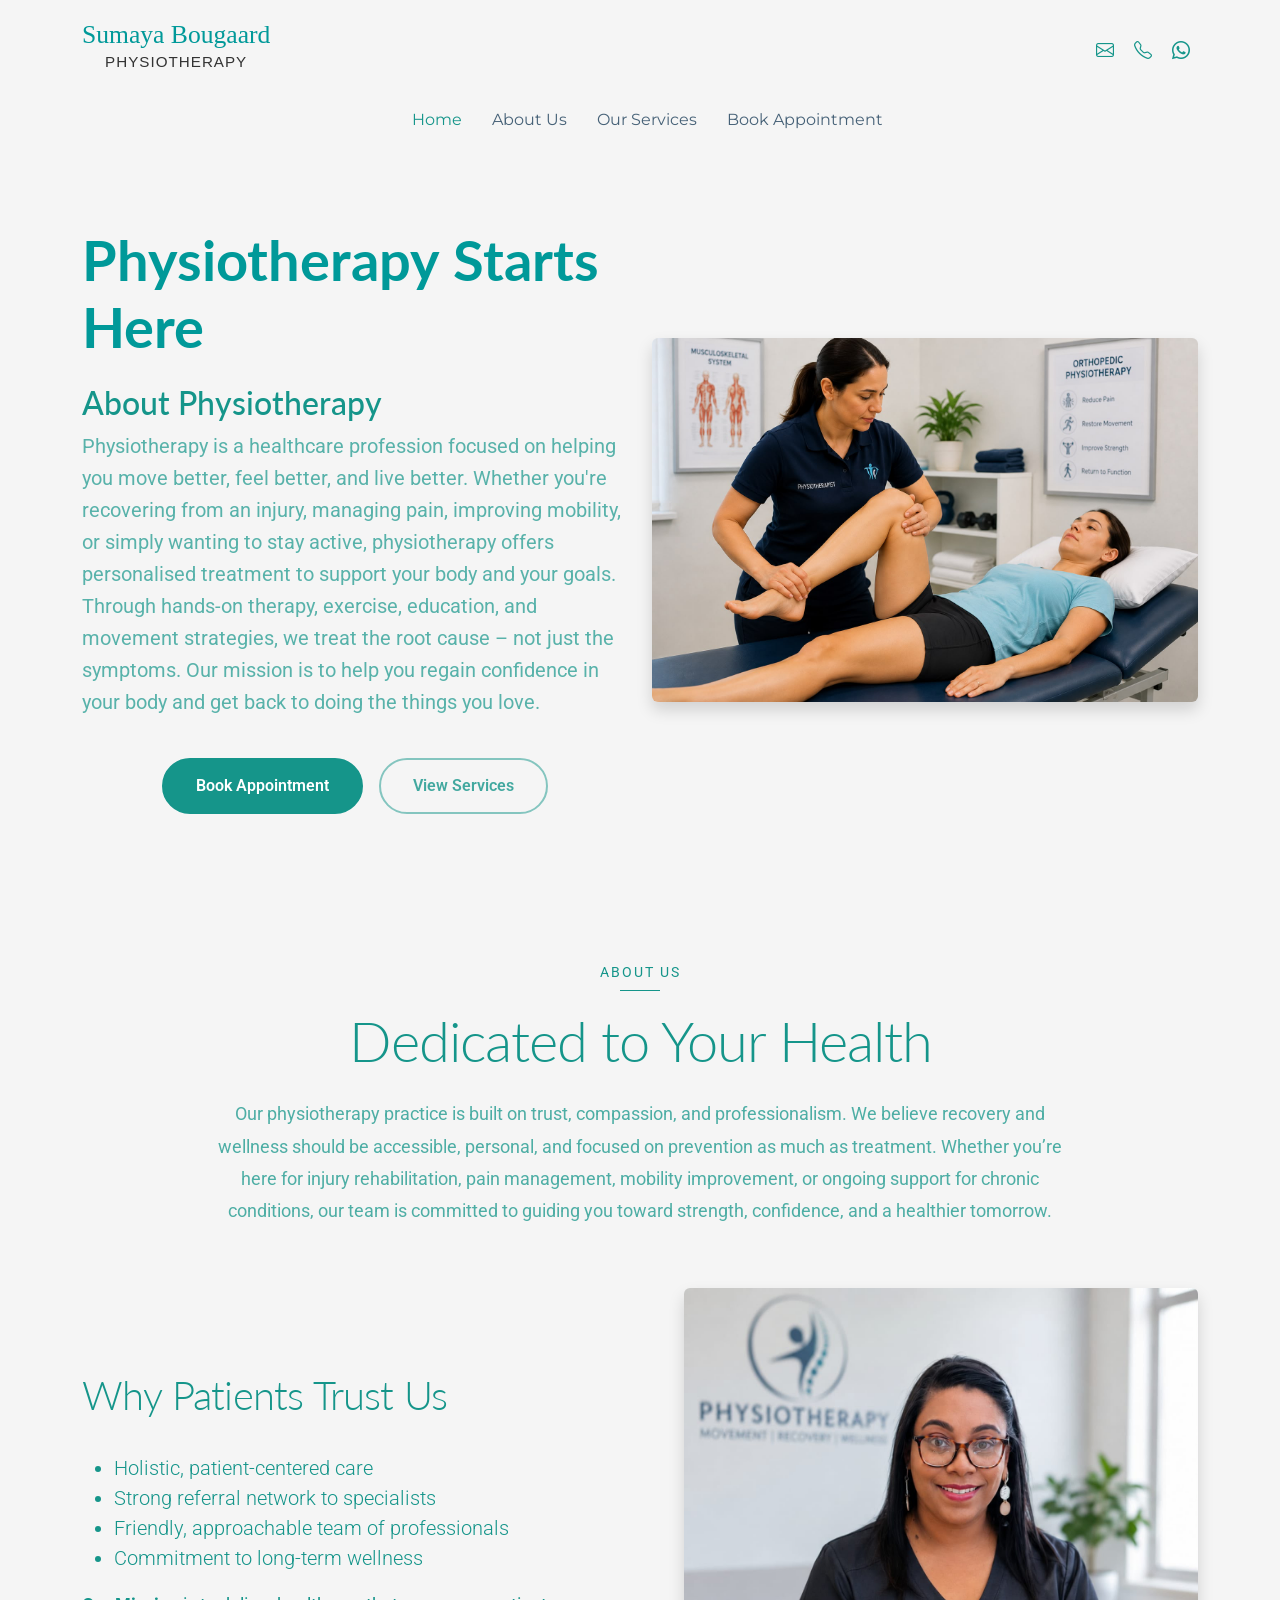
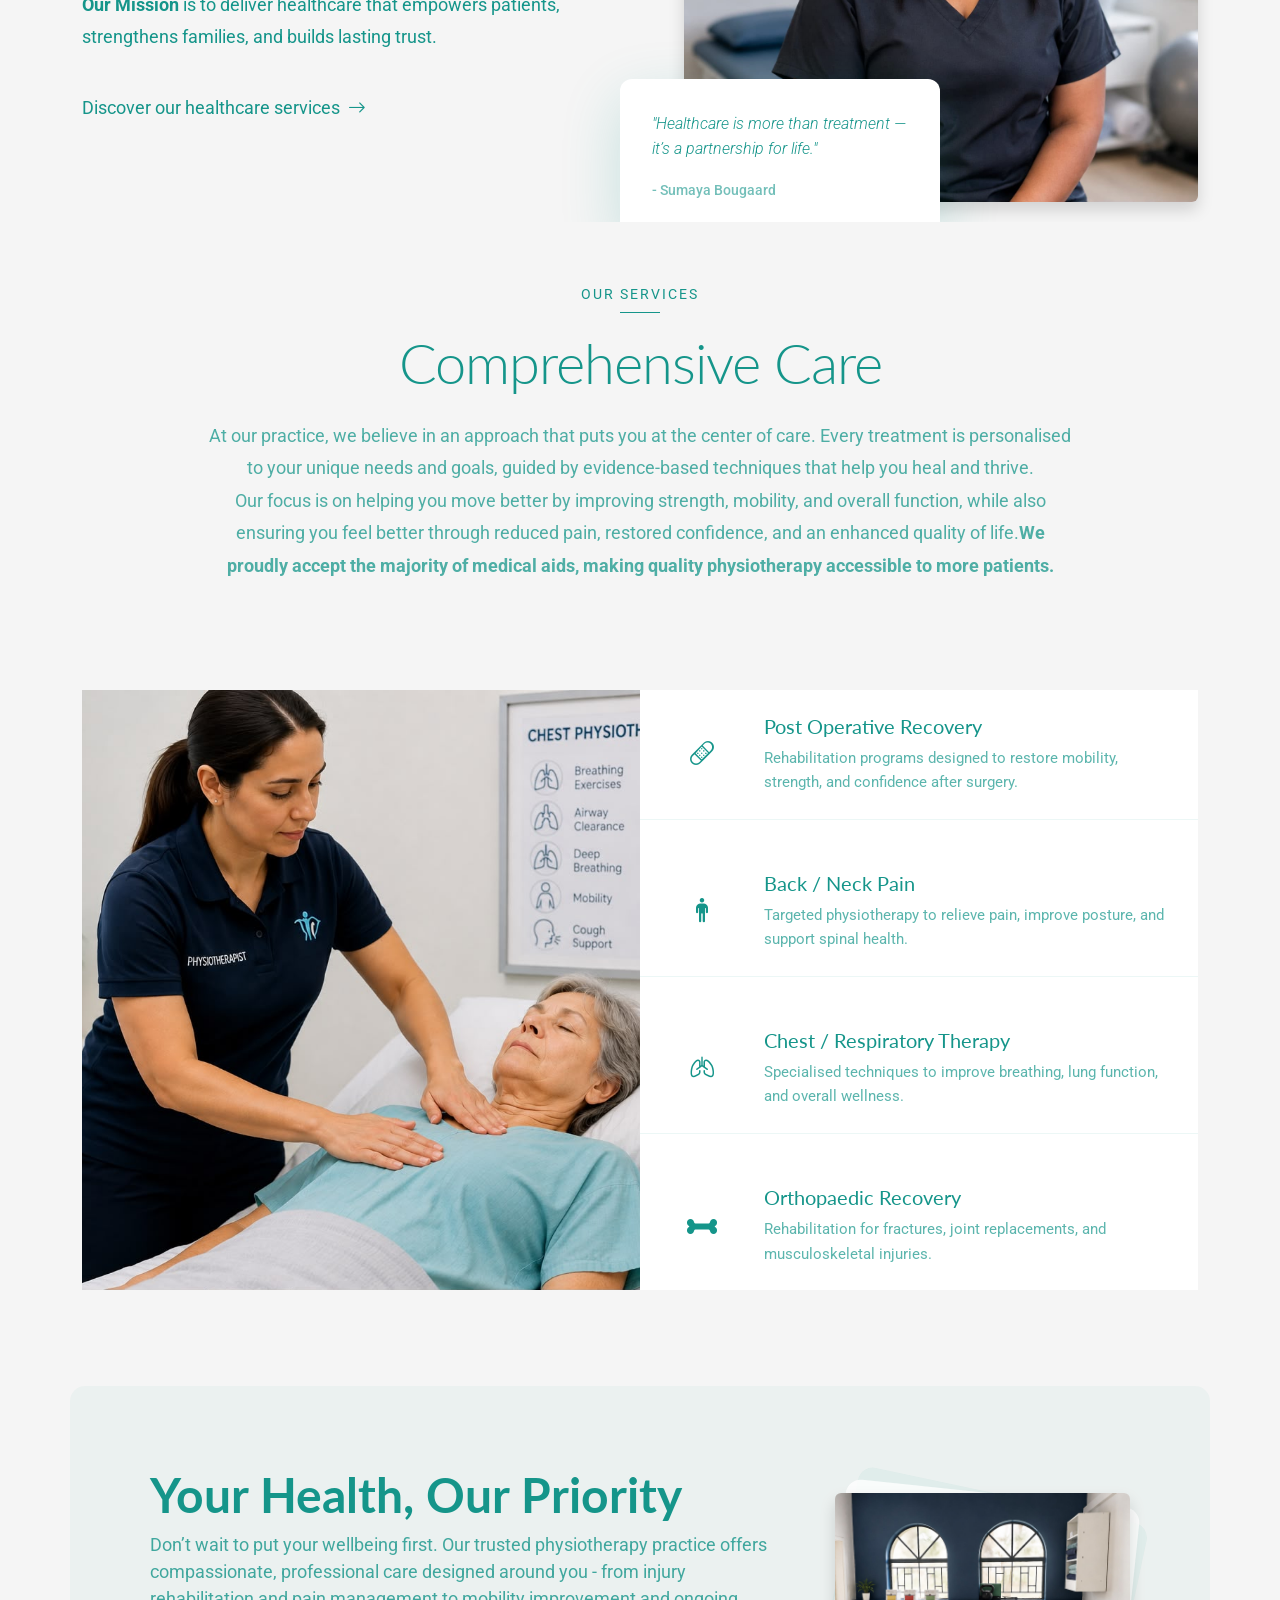
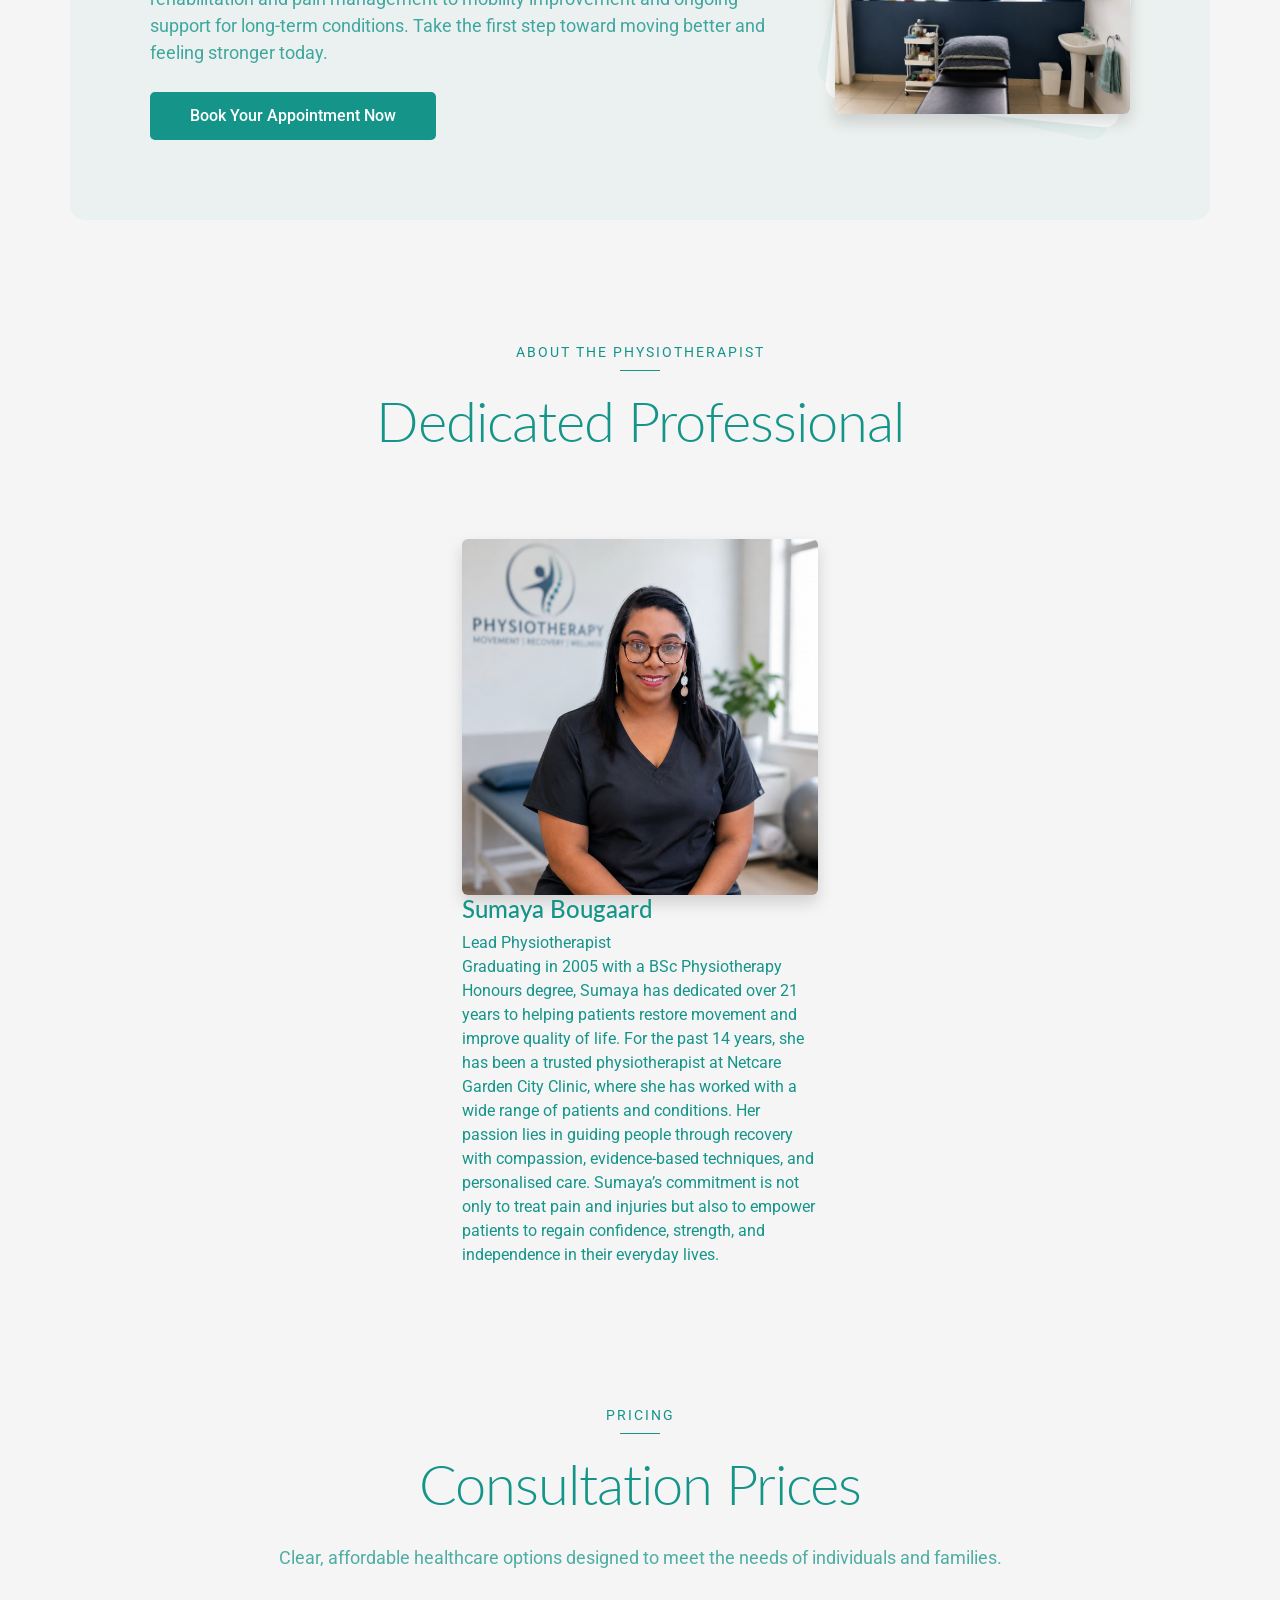
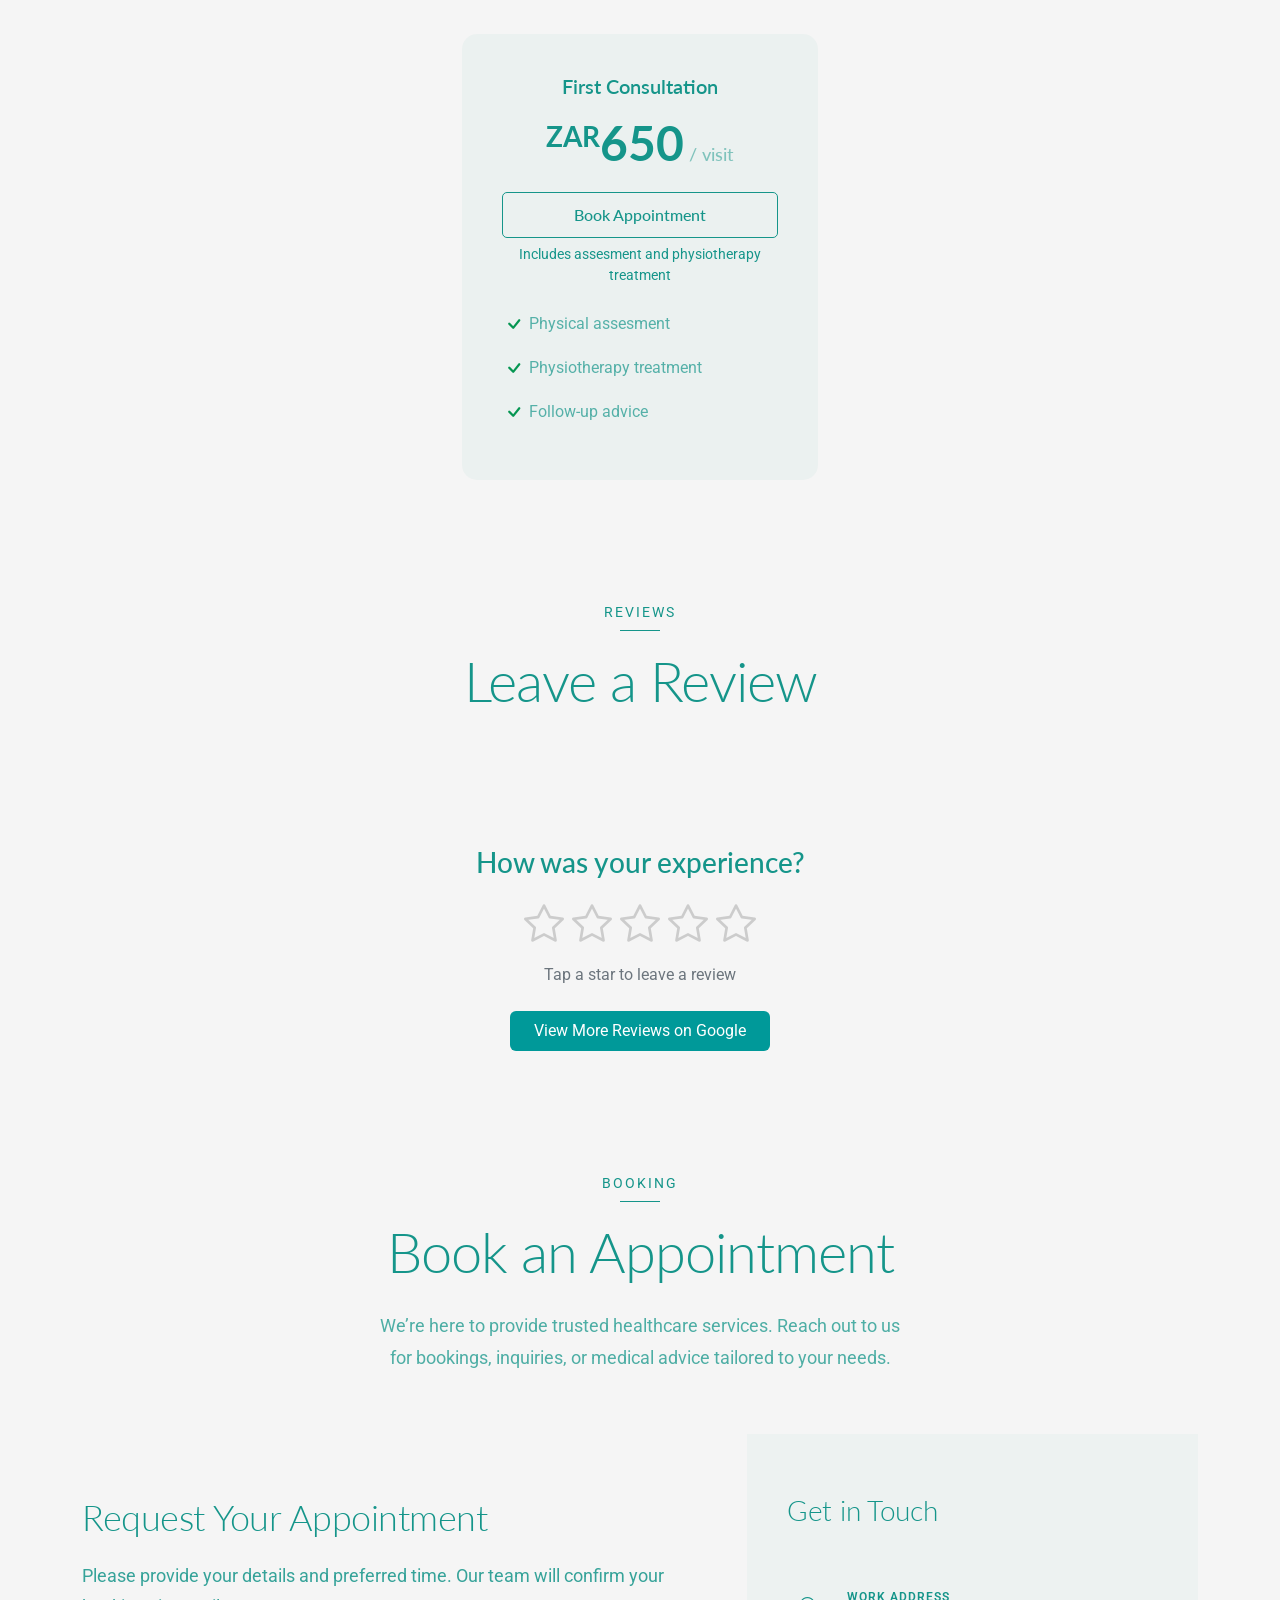
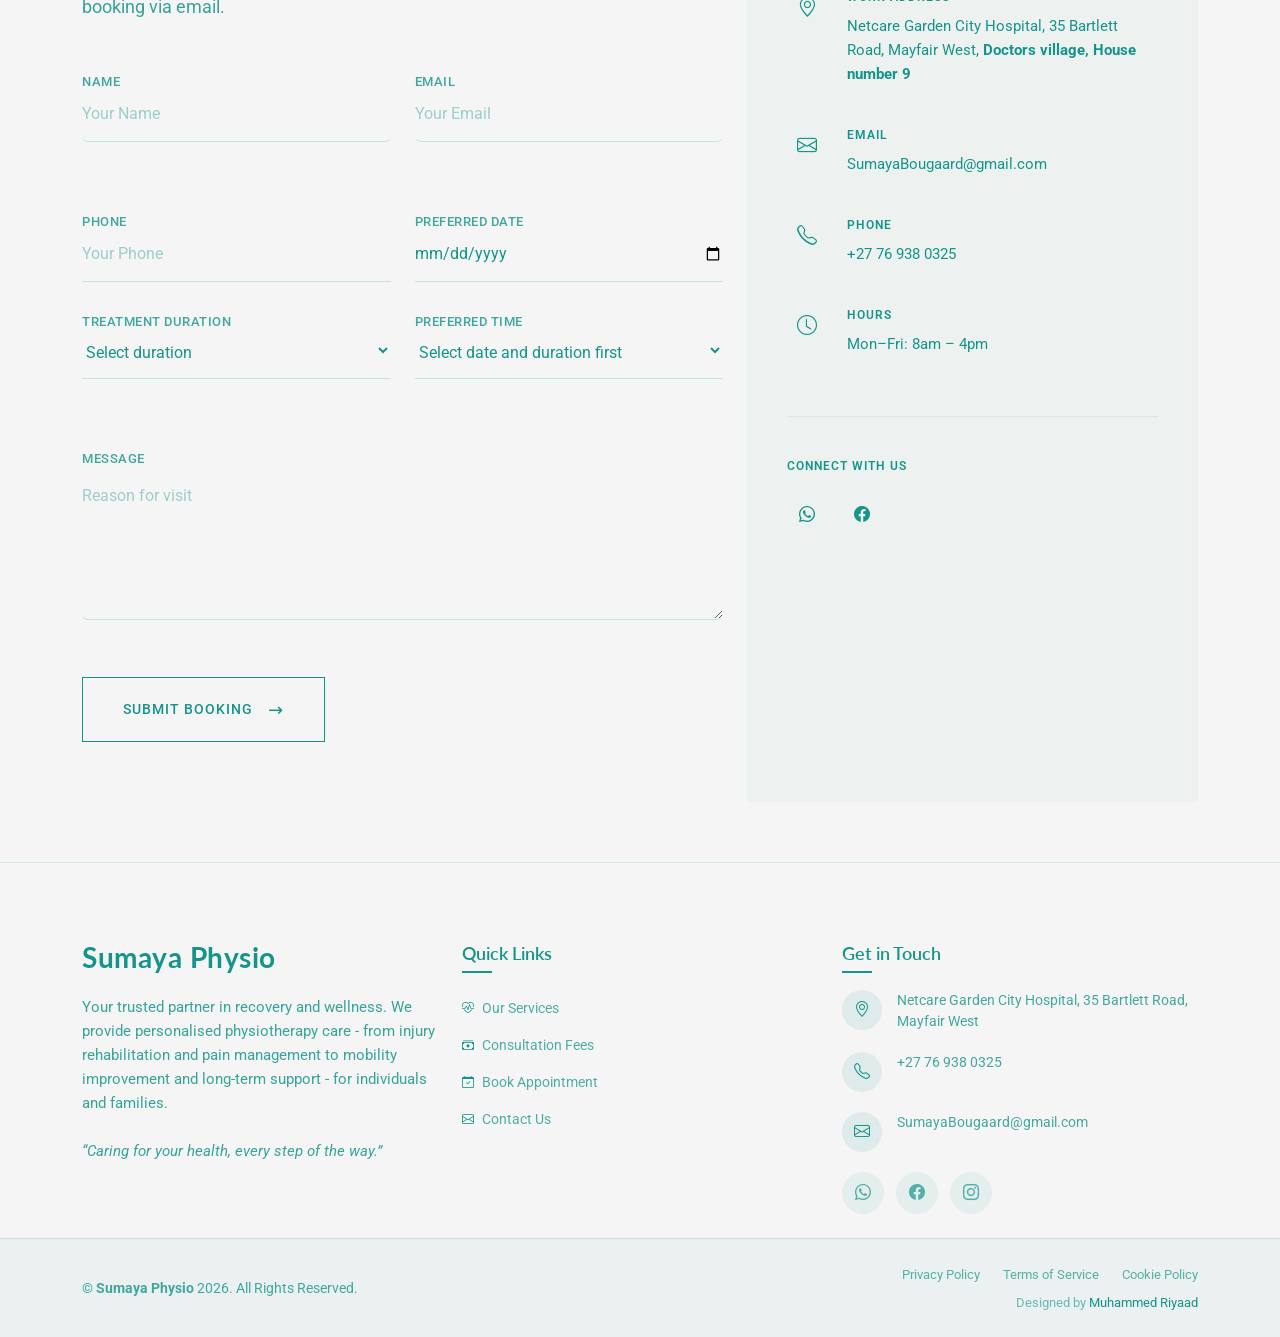
==== commit fed2c088: "updates" ====
--- a/index.html
+++ b/index.html
@@ -4,7 +4,7 @@
 <head>
   <meta charset="utf-8">
   <meta content="width=device-width, initial-scale=1.0" name="viewport">
-  <title>GP Web</title>
+  <title>Sumaya Physio</title>
   <meta name="description" content="">
   <meta name="keywords" content="">
 
@@ -12,6 +12,8 @@
   <link href="assets/img/sumaya/logo.jpeg" rel="icon">
   <link href="assets/img/sumaya/logo.jpeg" rel="apple-touch-icon">
   <link rel="stylesheet" href="https://cdnjs.cloudflare.com/ajax/libs/font-awesome/5.15.4/css/all.min.css">
+  <link rel="stylesheet" href="https://cdn.jsdelivr.net/npm/bootstrap-icons@1.11.3/font/bootstrap-icons.css">
+
 
 
   <!-- Fonts -->
@@ -246,7 +248,7 @@
           <div class="service-item" data-aos="fade-left" data-aos-delay="400">
             <div class="service-icon">
               <!-- Fallback if bi-bone is missing -->
-              <i class="bi bi-activity"></i>
+              <i class="fas fa-bone"></i>
             </div>
             <div class="service-content">
               <h4>Orthopaedic Recovery</h4>
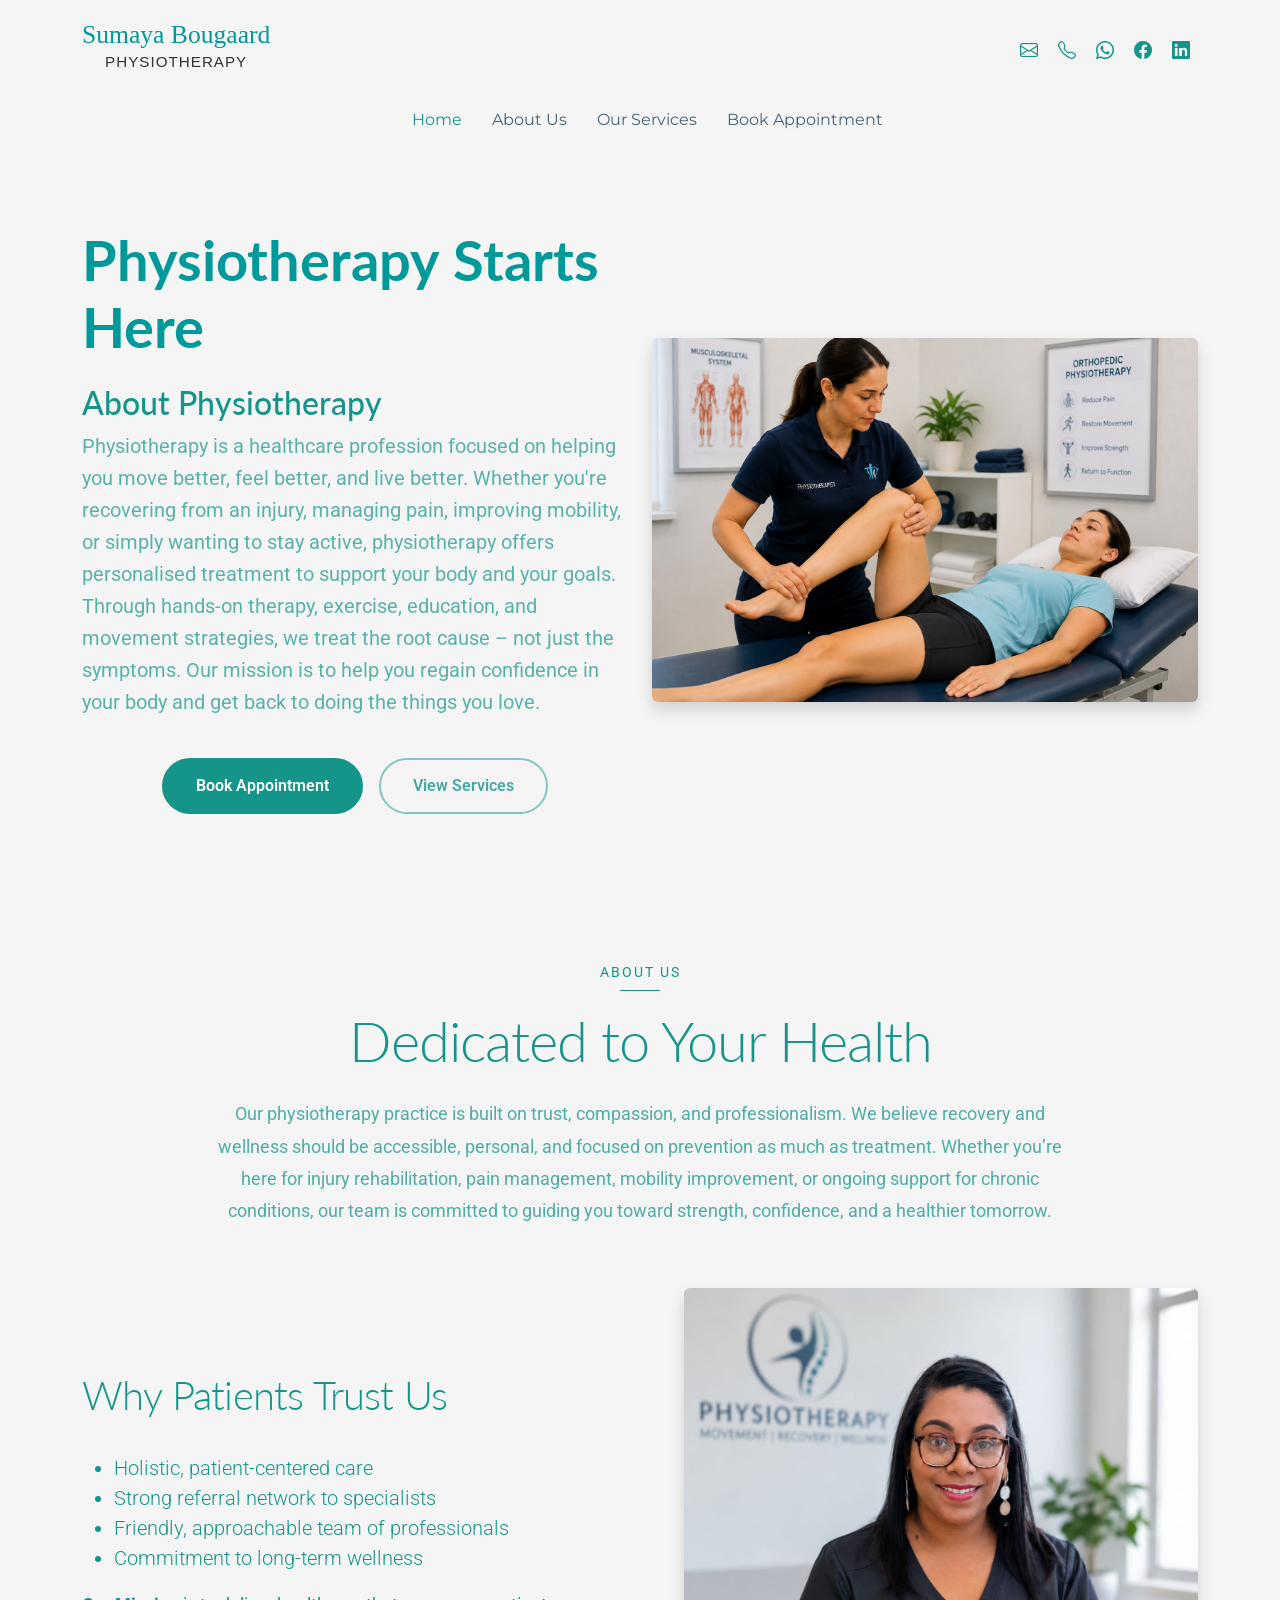
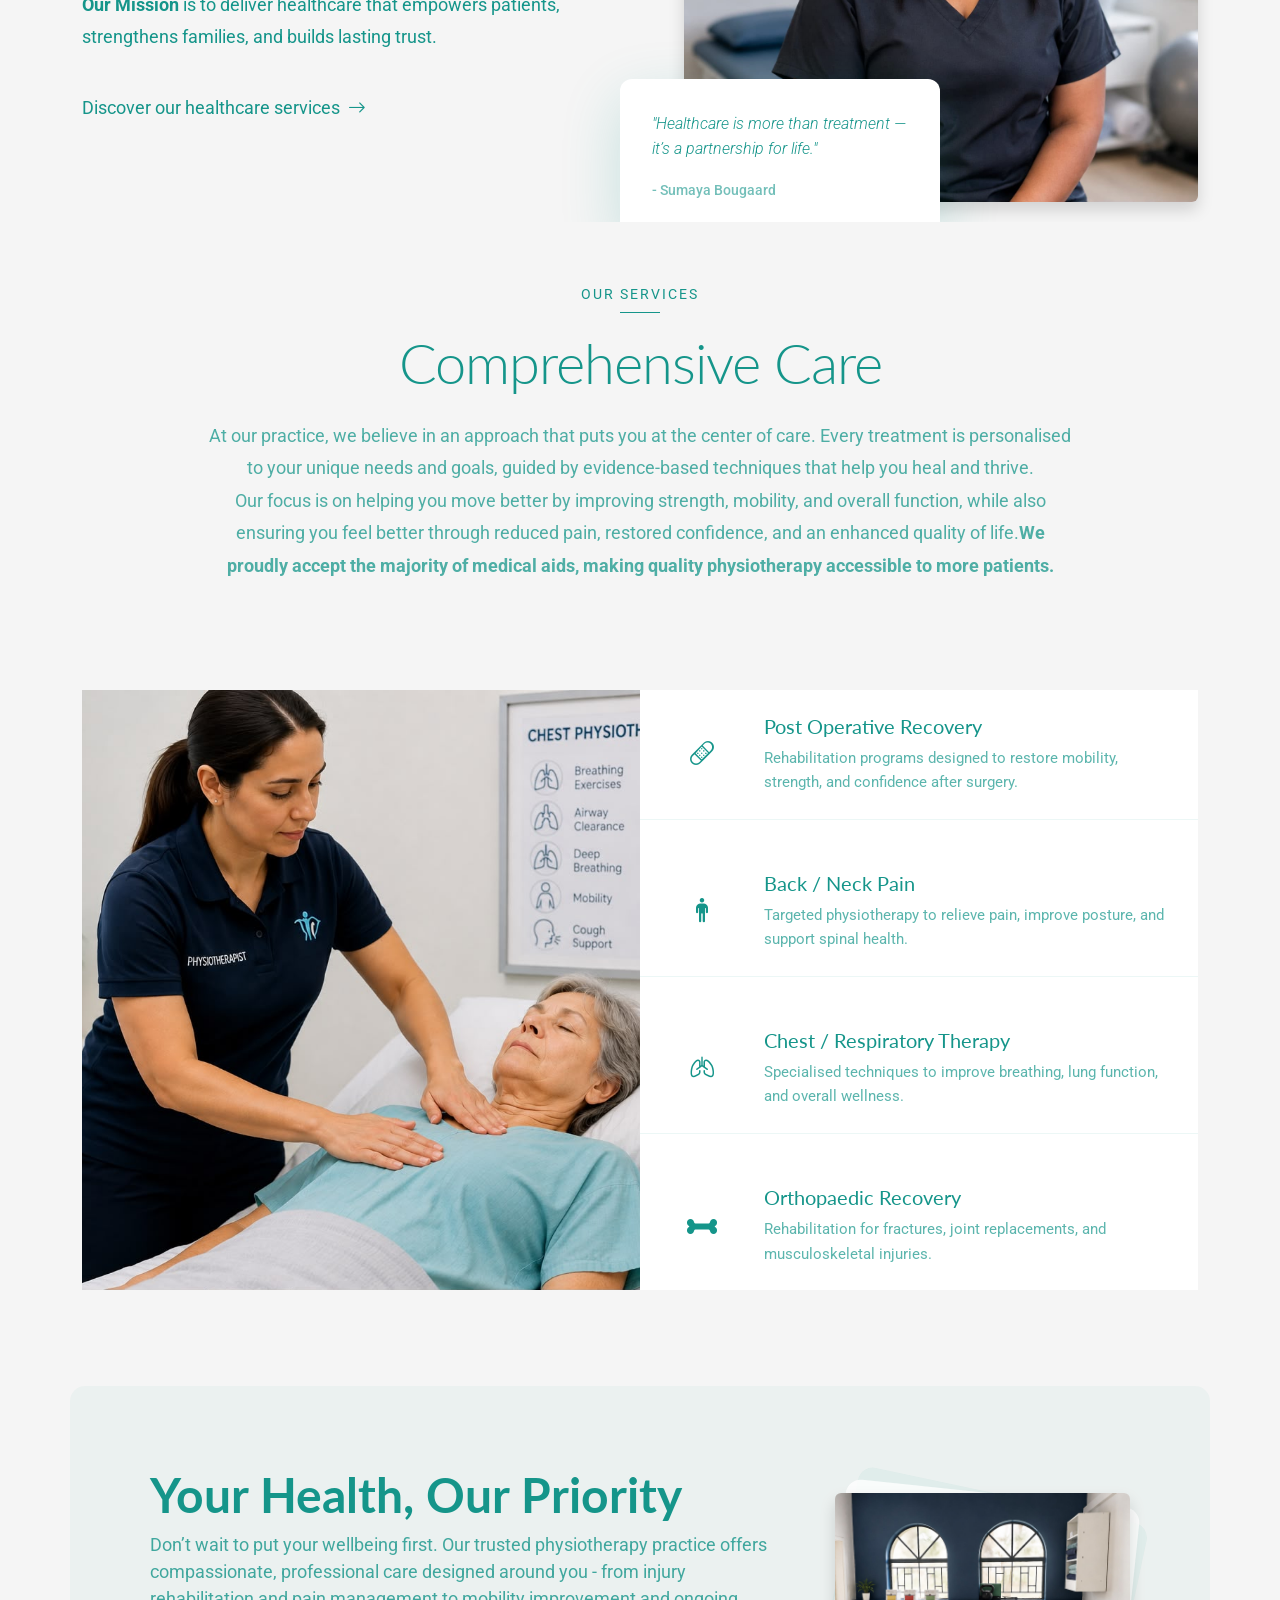
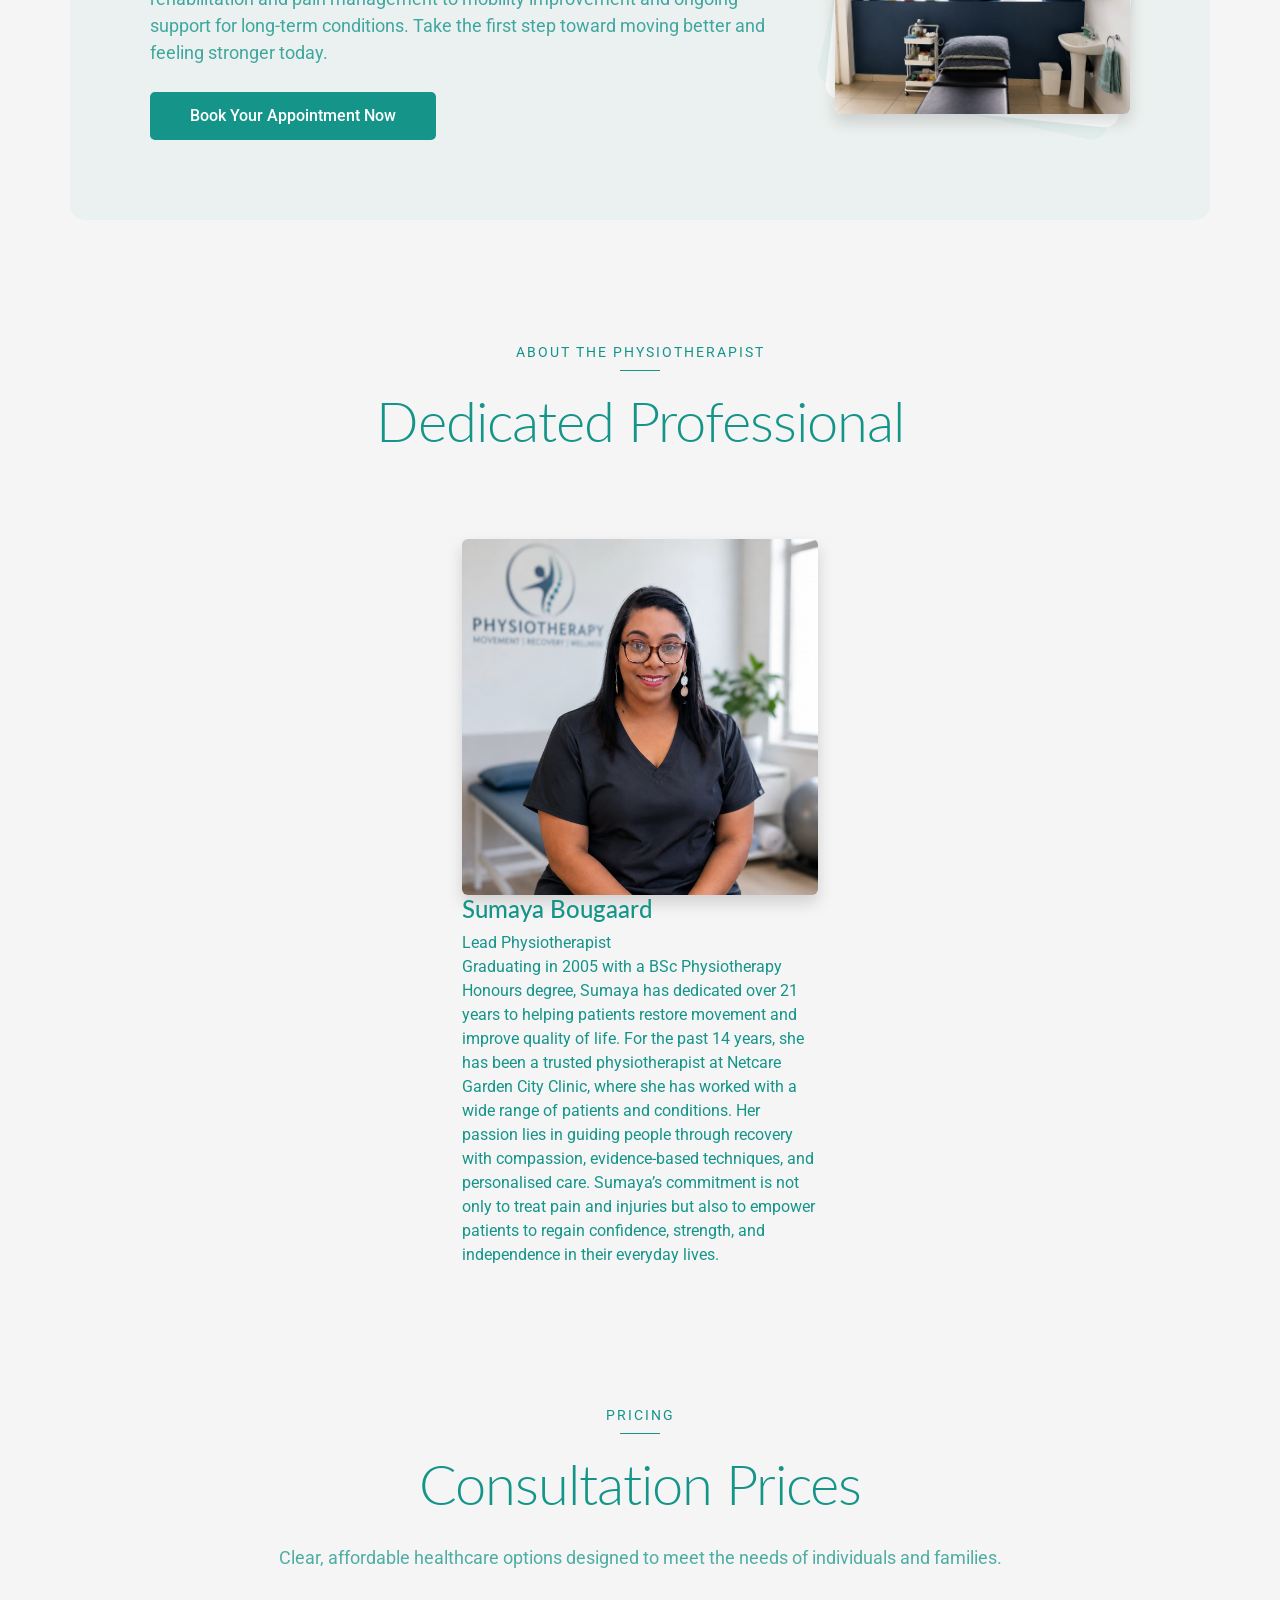
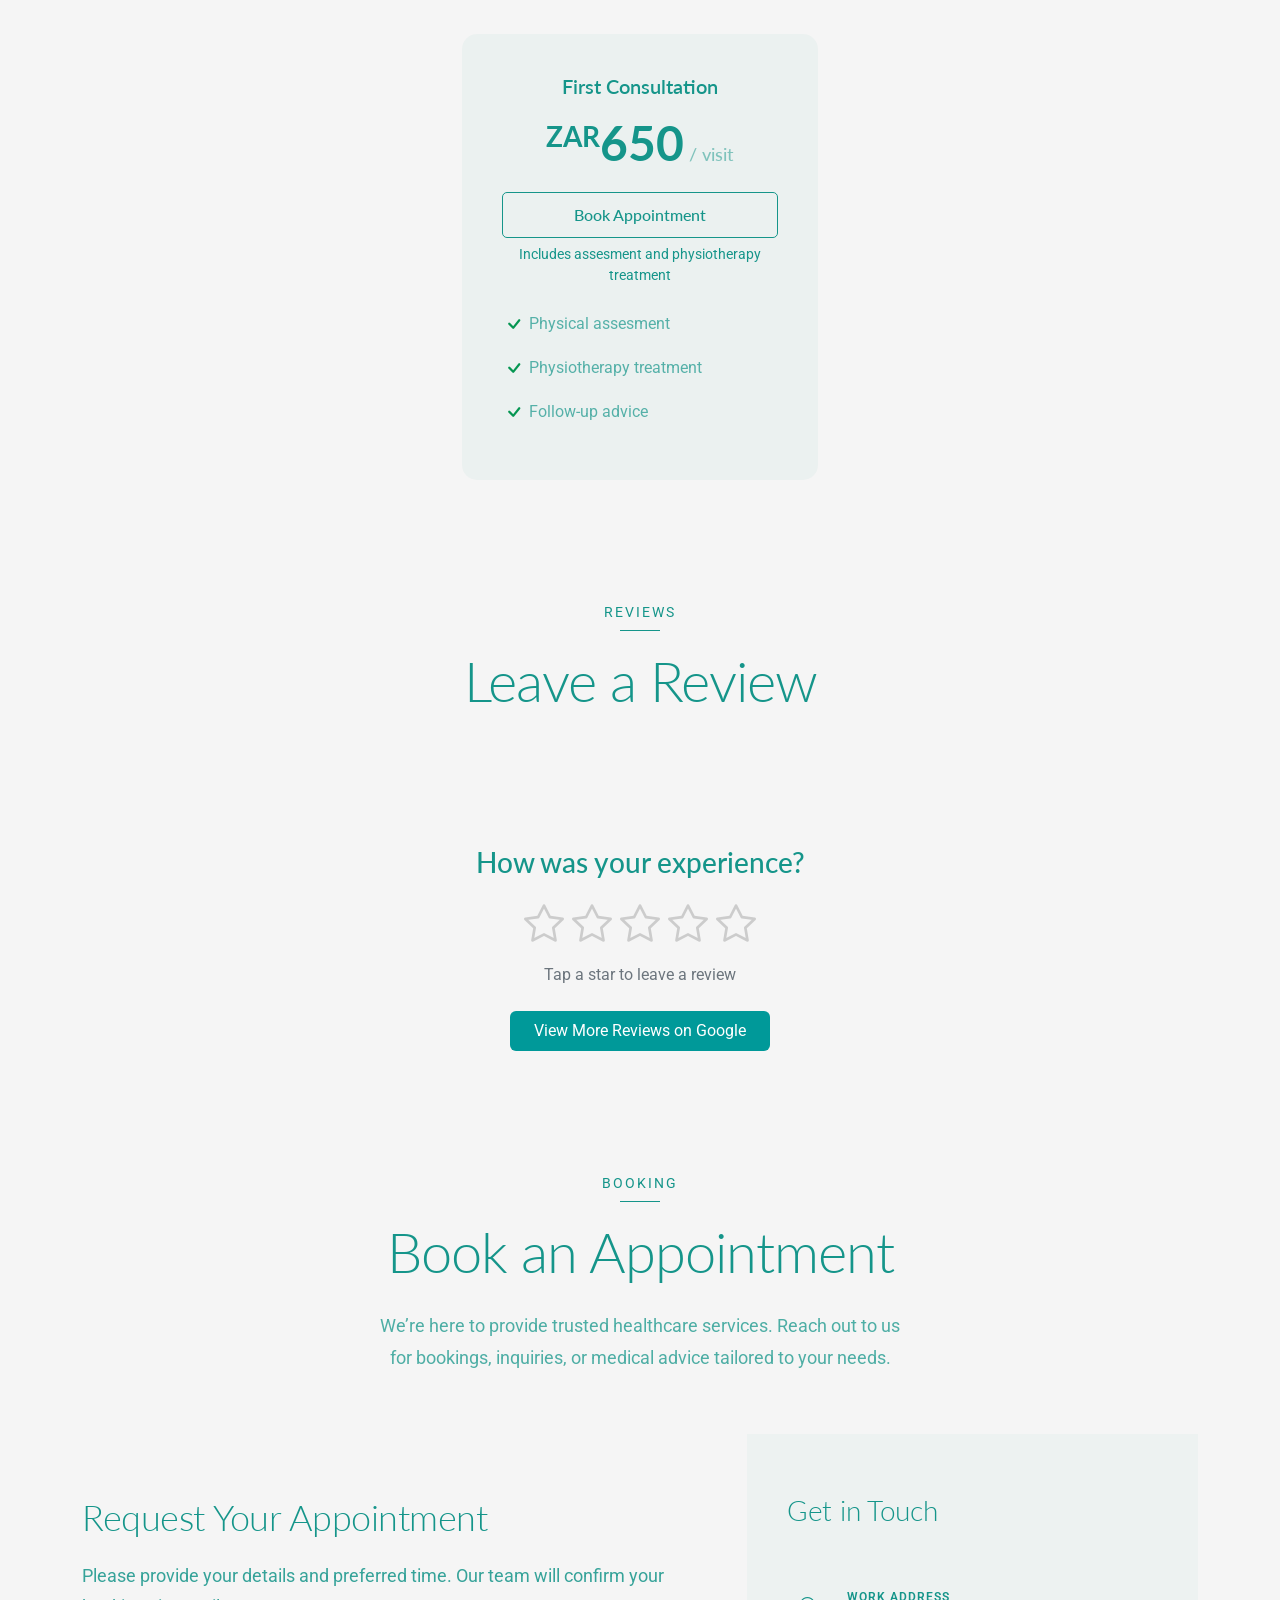
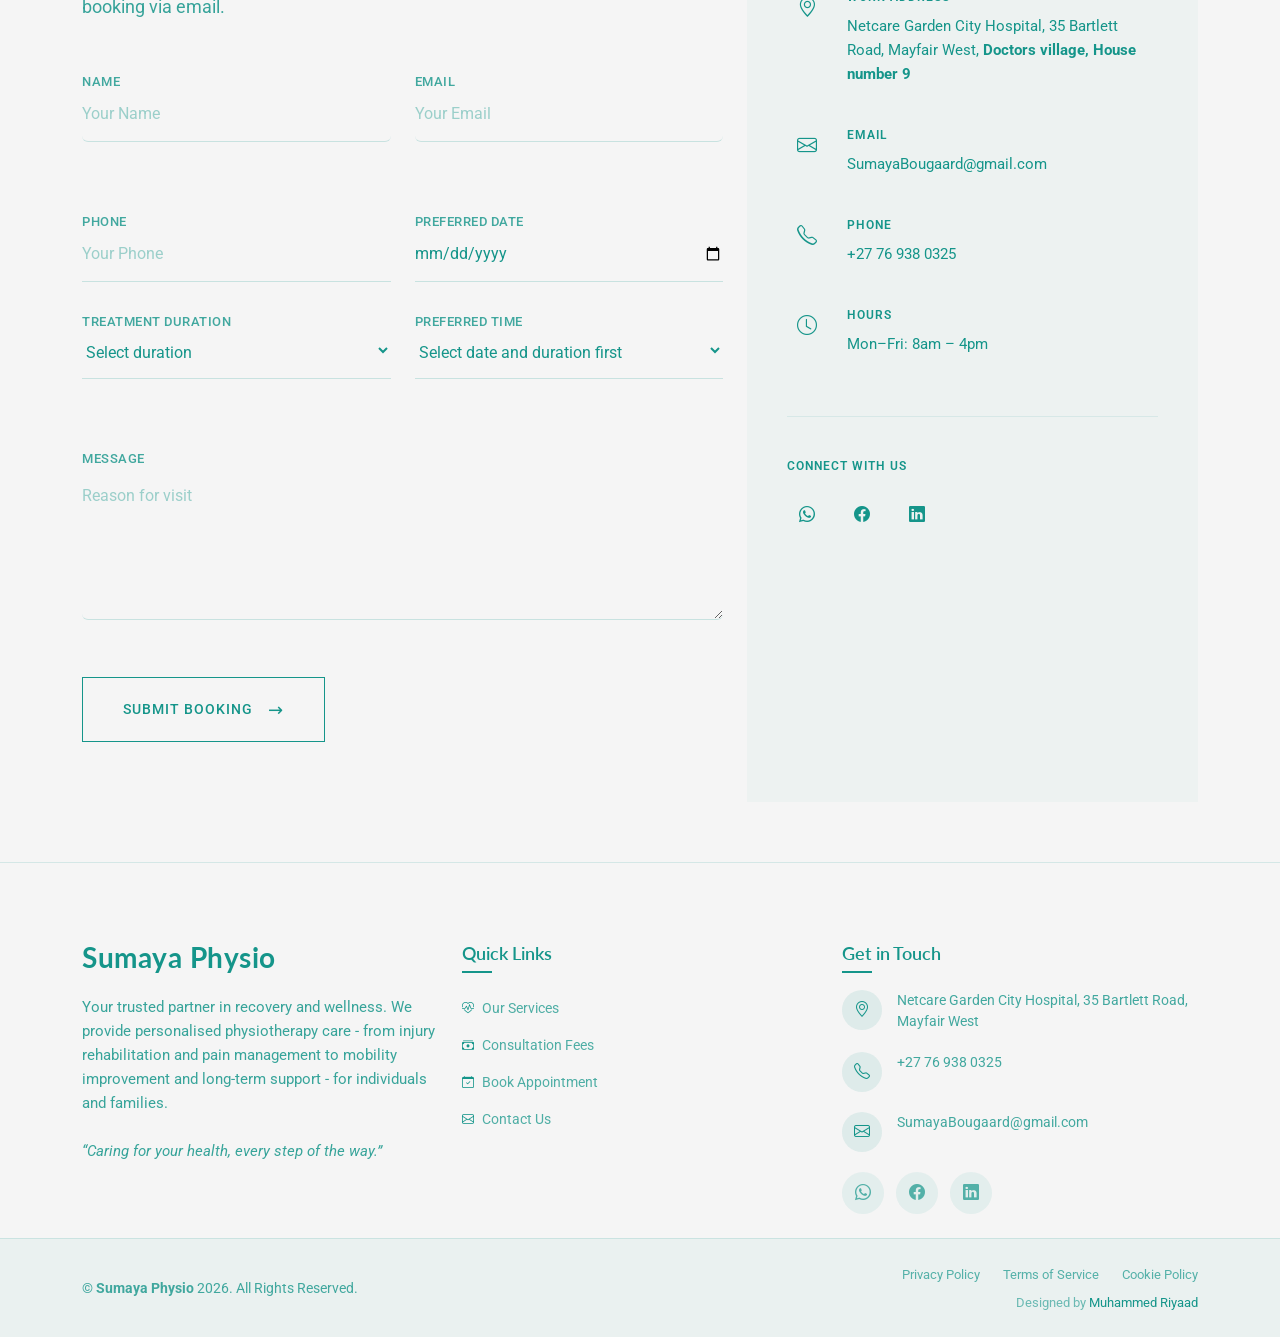
==== commit bd2269b0: "updates" ====
--- a/index.html
+++ b/index.html
@@ -4,9 +4,9 @@
 <head>
   <meta charset="utf-8">
   <meta content="width=device-width, initial-scale=1.0" name="viewport">
-  <title>Sumaya Physio</title>
-  <meta name="description" content="">
-  <meta name="keywords" content="">
+  <title>Sumaya Bougaard | Physiotherapy | Sumaya Physio</title>
+  <meta name="description" content="Sumaya Bougaard, trusted physiotherapist with 21 years of experience. Orthopaedic recovery, pain management, and rehabilitation at Netcare Garden City Clinic.">
+  <meta name="keywords" content="Sumaya Bougaard, Sumaya Physio, physiotherapy Johannesburg, orthopaedic recovery, Netcare Garden City Clinic">
 
   <!-- Favicons -->
   <link href="assets/img/sumaya/logo.jpeg" rel="icon">
@@ -61,6 +61,8 @@
              class="whatsapp" target="_blank">
             <i class="bi bi-whatsapp"></i>
           </a>
+          <a href="https://www.facebook.com/share/19RKMwa2Dr/?mibextid=wwXIfr" class="email"><i class="bi bi-facebook"></i></a>
+		          <a href="https://www.linkedin.com/in/sumaya-bougaard-83136285/" class="email"><i class="bi bi-linkedin"></i></a>
         </div>
       </div>
     </div>
@@ -597,8 +599,11 @@
               <a href="https://wa.me/27769380325?text=Hi!%20I%20would%20like%20to%20book%20an%20appointment." target="_blank" class="social-link">
                 <i class="bi bi-whatsapp"></i>
               </a>
-              <a href="https://www.facebook.com/yourclinic" class="social-link">
+              <a href="https://www.facebook.com/share/19RKMwa2Dr/?mibextid=wwXIfr" class="social-link">
                 <i class="bi bi-facebook"></i>
+              </a>
+			  <a href="https://www.linkedin.com/in/sumaya-bougaard-83136285/" class="social-link">
+                <i class="bi bi-linkedin"></i>
               </a>
             </div>
           </div>
@@ -672,8 +677,8 @@
           </a>
           <div class="social-links mt-3">
             <a href="https://wa.me/27769380325?text=Hi!%20I%20would%20like%20to%20book%20an%20appointment." target="_blank"><i class="bi bi-whatsapp"></i></a>
-            <a href="https://www.facebook.com/doctor-gp" target="_blank"><i class="bi bi-facebook"></i></a>
-            <a href="https://www.instagram.com/doctor-gp" target="_blank"><i class="bi bi-instagram"></i></a>
+            <a href="https://www.facebook.com/share/19RKMwa2Dr/?mibextid=wwXIfr" target="_blank"><i class="bi bi-facebook"></i></a>
+            <a href="https://www.linkedin.com/in/sumaya-bougaard-83136285/" target="_blank"><i class="bi bi-linkedin"></i></a>
           </div>
         </div>
       </div>
@@ -815,7 +820,55 @@
   }
 });
 
- 
+ document.addEventListener("DOMContentLoaded", function () {
+  const dateInput = document.getElementById("preferredDate");
+  const timeSelect = document.getElementById("preferredTime");
+
+  // Allow today onwards (remove the "+1" if you want same-day bookings allowed)
+  const today = new Date();
+  dateInput.min = today.toISOString().split("T")[0];
+
+  dateInput.addEventListener("input", function () {
+    if (!this.value) return;
+
+    const selectedDate = new Date(this.value + "T00:00:00");
+    const day = selectedDate.getDay();
+
+    if (day === 0 || day === 6) {
+      alert("We're closed on weekends. Please select a weekday (Mon–Fri).");
+      this.value = "";
+      return;
+    }
+
+    blockPastTimesIfToday(this.value);
+  });
+
+  function blockPastTimesIfToday(selectedDateStr) {
+    const now = new Date();
+    const todayStr = now.toISOString().split("T")[0];
+
+    Array.from(timeSelect.options).forEach(opt => {
+      if (!opt.value) return;
+      opt.disabled = false;
+      opt.textContent = opt.textContent.replace(" (Past)", "");
+    });
+
+    if (selectedDateStr !== todayStr) return; // only restrict for today
+
+    const currentMinutes = now.getHours() * 60 + now.getMinutes();
+
+    Array.from(timeSelect.options).forEach(opt => {
+      if (!opt.value) return;
+      const [h, m] = opt.value.split(":").map(Number);
+      const slotMinutes = h * 60 + m;
+
+      if (slotMinutes <= currentMinutes) {
+        opt.disabled = true;
+        opt.textContent += " (Past)";
+      }
+    });
+  }
+});
  
 document.addEventListener("DOMContentLoaded", function() {
   const form = document.querySelector(".php-email-form");
